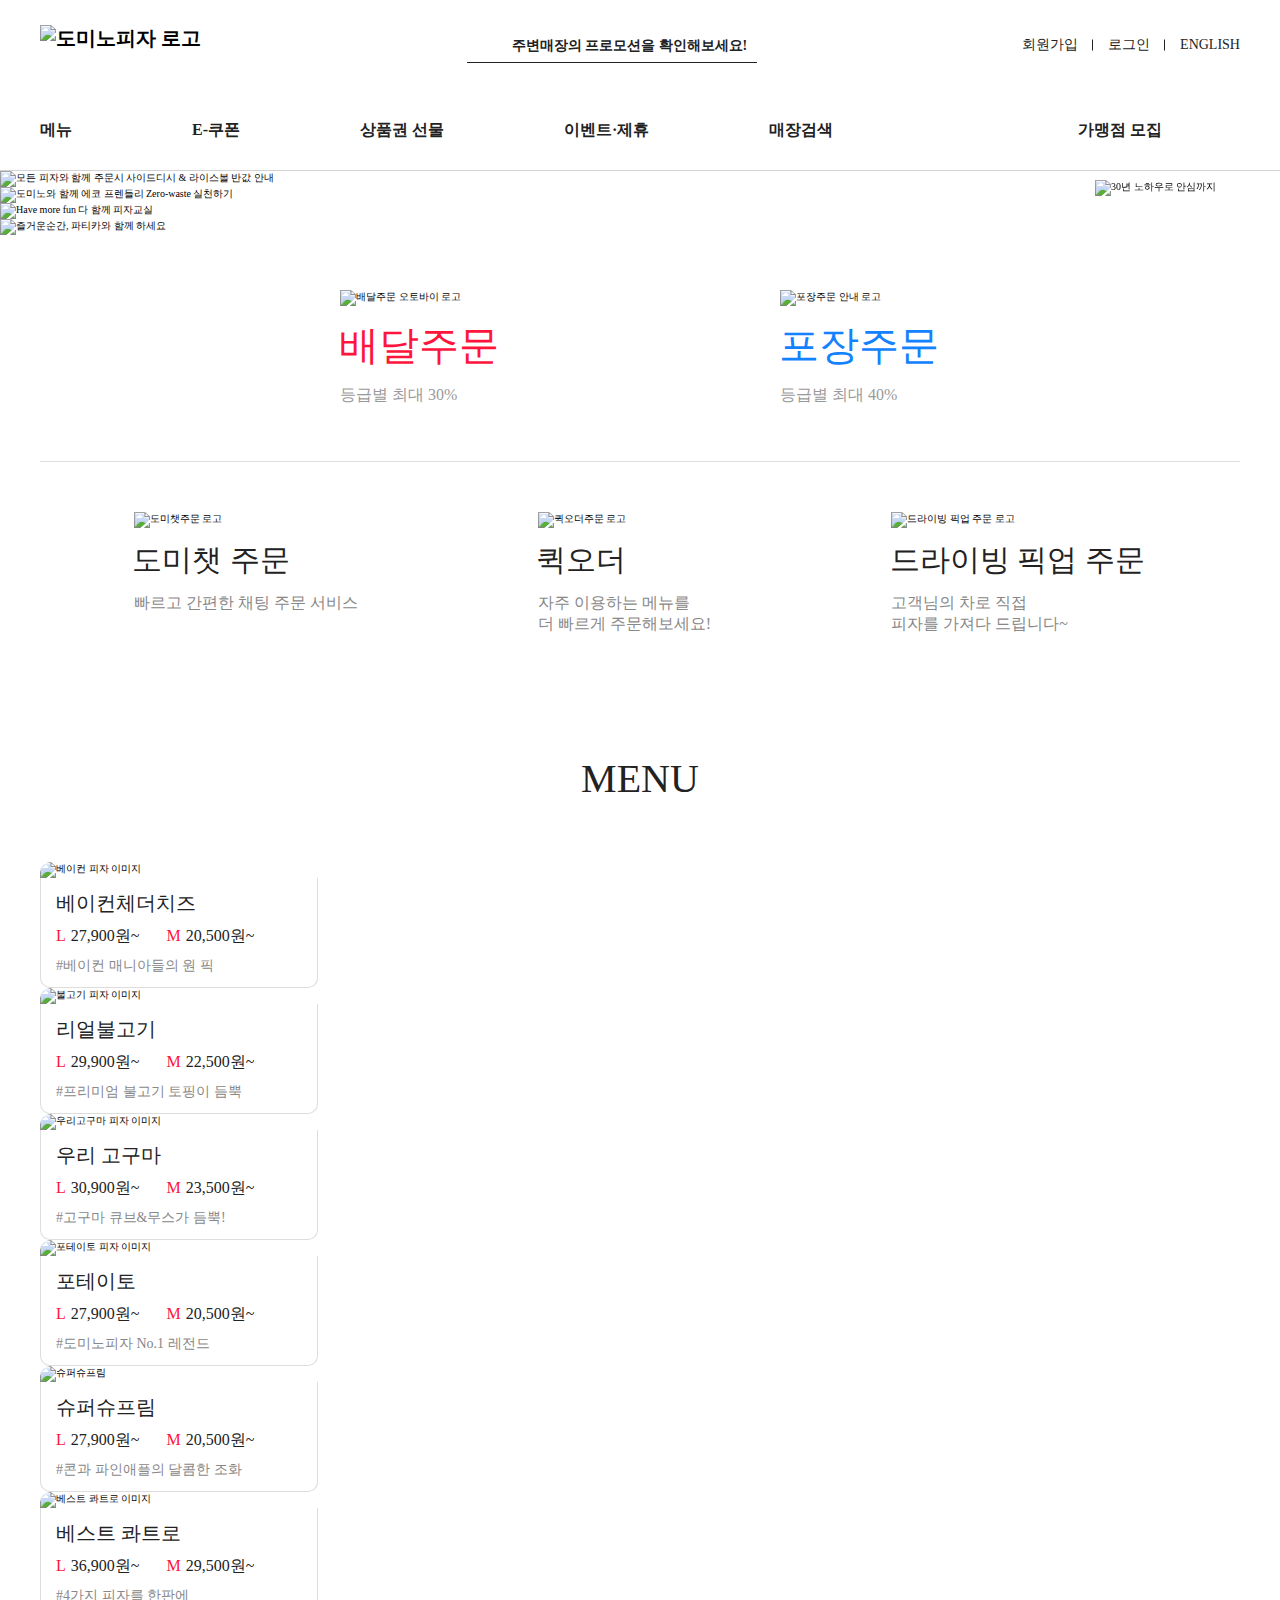
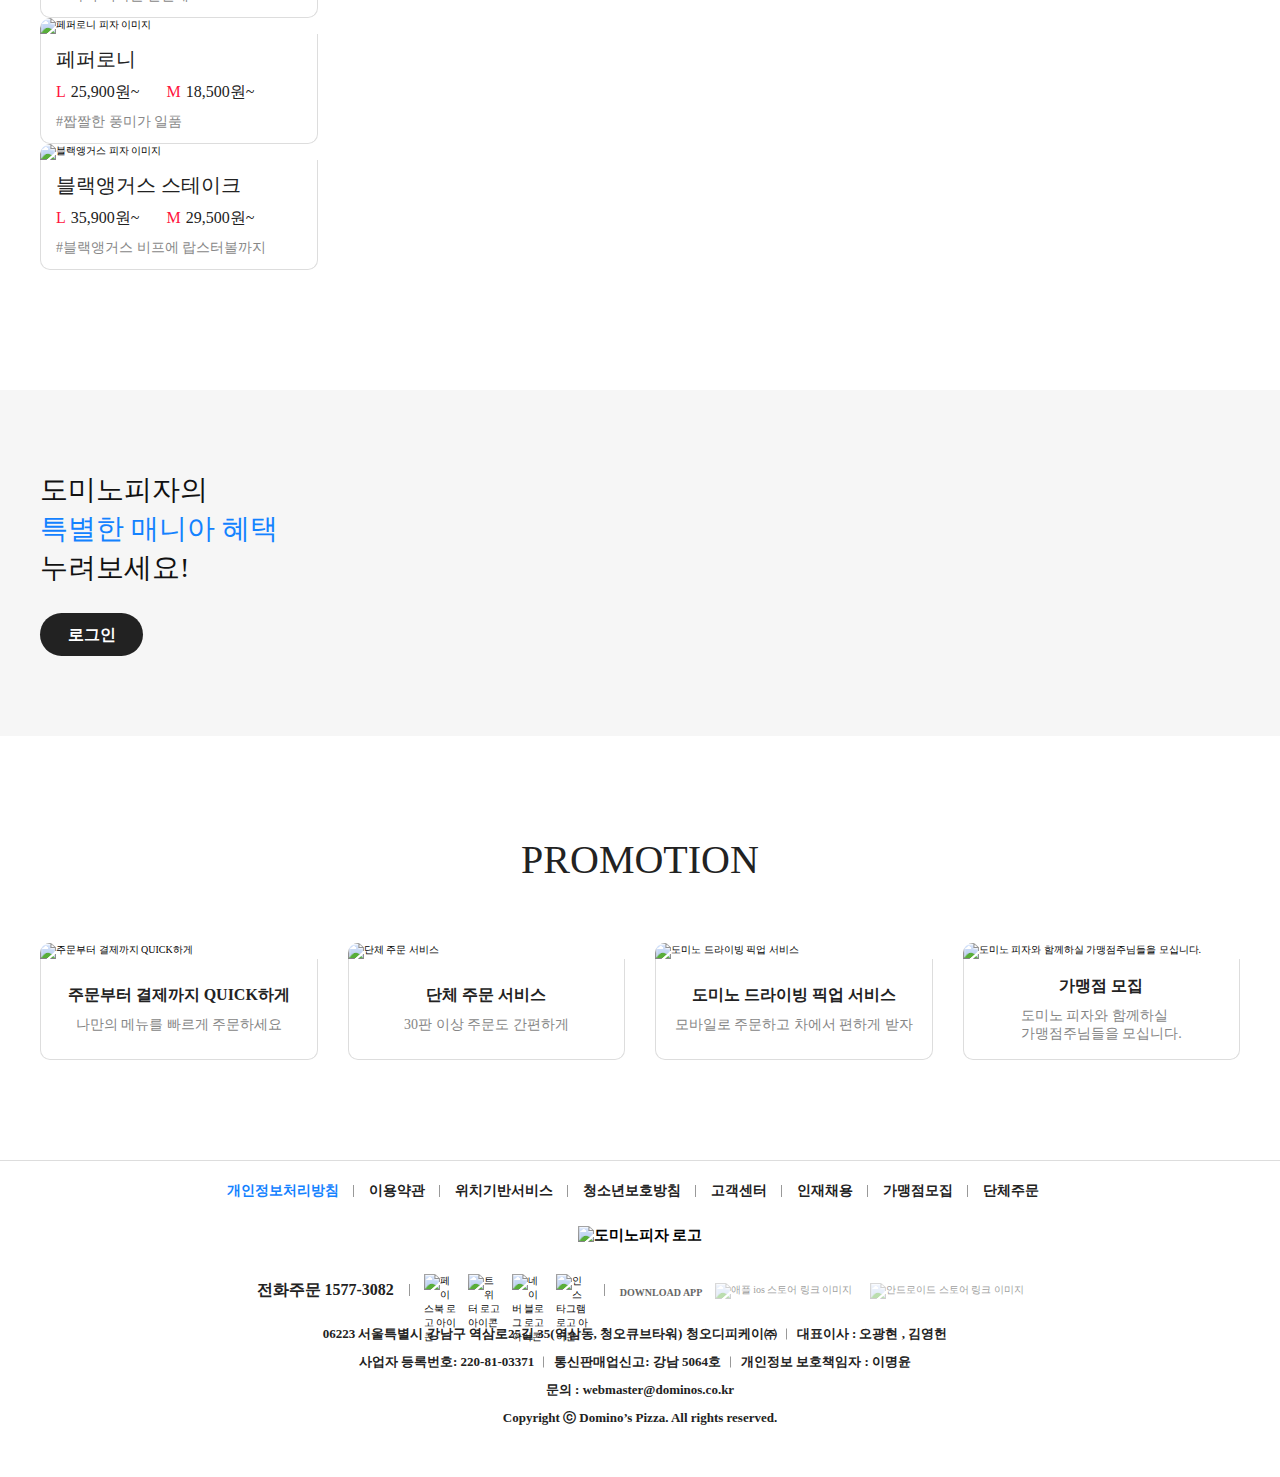
==== 01.Domino/index.html @ c4d6259a "" ====
<!DOCTYPE html>
<html lang="ko">
<head>
    <meta charset="UTF-8">
    <meta http-equiv="X-UA-Compatible" content="IE=edge">
    <meta name="viewport" content="width=device-width, initial-scale=1.0">
    <!-- Meta - OG -->
    <meta property="og:type" content="website">
    <meta property="og:site_name" content="도미노피자">
    <meta property="og:image" content="./images/ogimage.png">
    <meta property="og:image:width" content="270">
    <meta property="og:image:height" content="270">
    <meta property="og:title" content="도미노피자 - 당신의 인생에 완벽한 한끼! Life Food, Domino's">
    <meta property="og:description" content="당신의 인생에 완벽한 한끼! Life Food, Domino's">
    <title>도미노피자 - 당신의 인생에 완벽한 한끼! Life Food, Domino's</title>
    <!-- CSS -->
    <link rel="stylesheet" href="./css/index.css">
    <!-- Favicon -->
    <link rel="shortcut icon" href="./images/favicon.ico" type="image/x-icon">
    <!-- VueCDN -->
    <script src="https://cdn.jsdelivr.net/npm/vue/dist/vue.js"></script>
    <!-- JQuery & BxSlider -->
	<script src="https://ajax.googleapis.com/ajax/libs/jquery/3.1.1/jquery.min.js"></script>
    <script src="https://cdn.jsdelivr.net/bxslider/4.2.12/jquery.bxslider.min.js"></script>
    <!-- FontAwesome & XEicon -->
    <link rel="stylesheet" href="https://use.fontawesome.com/releases/v5.14.0/css/all.css" integrity="sha384-HzLeBuhoNPvSl5KYnjx0BT+WB0QEEqLprO+NBkkk5gbc67FTaL7XIGa2w1L0Xbgc" crossorigin="anonymous">
    <link rel="stylesheet" href="https://cdn.jsdelivr.net/npm/xeicon@2.3.3/xeicon.min.css">
</head>
<body>
    <a href="#main" class="skip">본문 바로가기</a>
    <header>
        <div class="headerTop">
            <div class="headerTopWrap">
                <h1><a href=""><img src="./images/header_logo.png" alt="도미노피자 로고"></a></h1>
                <div class="headerTopWrapSearch">
                    <a href="#none">주변매장의 프로모션을 확인해보세요!</a>
                </div>
                <ul class="headerTopWrapService">
                    <li><a href="">회원가입</a></li>
                    <li><a href="">로그인</a></li>
                    <li><a href="">ENGLISH</a></li>
                </ul>
            </div>
        </div>
        <div class="headerMiddle">
            <div class="headerMiddlewrap">
                <h2><a href="" class="headerMiddlewrapBtn"><img src="./images/hm_logo.png" alt="상단페이지 바로가기 도미노 로고"></a></h2>
            </div>
        </div>
        <div class="headerBottom">
            <div class="headerBottomWrap">
                <h2 class="hide">메인메뉴 입니다.</h2>
                <nav>
                    <ul>
                        <li>
                            <a href=""><span>메뉴</span></a>
                        </li>
                        <li>
                            <a href=""><span>E-쿠폰</span></a>
                        </li>
                        <li>
                            <a href=""><span>상품권 선물</span></a>
                        </li>
                        <li>
                            <a href=""><span>이벤트·제휴</span></a>
                        </li>
                        <li>
                            <a href=""><span>매장검색</span></a>
                        </li>
                    </ul>
                </nav>
                <div class="headerBottomWrapOrder">
                    <a href="" class="order">가맹점 모집</a>
                    <a href="#none" class="wholeBtn">전체메뉴</a>
                </div>
            </div>
            <div class="headerWholeMenu">
                <div class="headerWholeMenuWrap">
                    <h2 class="hide">전체메뉴의 목록입니다</h2>
                    <div class="headerWholeMenuWrapLeft">
                        <div>
                            <a href="" class="title">도미노 서비스</a>
                            <a href="" class="item"><span>매니아 혜택</span></a>
                            <a href="" class="item"><span>도미노 모멘트</span></a>
                            <a href="" class="item"><span>퀵 오더</span></a>
                            <a href="" class="item"><span>단체주문서비스</span></a>
                        </div>
                        <div>
                            <a href="" class="title">고객센터</a>
                            <a href="" class="item"><span>자주하는 질문</span></a>
                            <a href="" class="item"><span>온라인 신문고</span></a>
                        </div>
                        <div>
                            <a href="" class="title">회사소개</a>
                            <a href="" class="item"><span>한국도미노피자</span></a>
                            <a href="" class="item"><span>광고갤러리</span></a>
                            <a href="" class="item"><span>사회공헌활동</span></a>
                            <a href="" class="item"><span>가맹점 모집</span></a>
                            <a href="" class="item"><span>인재채용</span></a>
                        </div>
                    </div>
                    <div class="headerWholeMenuWrapRight">
                        <div>
                            <a href="" class="title">공지사항</a>
                            <a href="" class="item"><span>도미노뉴스</span></a>
                            <a href="" class="item"><span>보도자료</span></a>
                        </div>
                    </div>
                </div>
            </div>
        </div>
    </header>
    <div>
        <h2 class="hide">메인 슬라이드 영역입니다.</h2>
        <div class="visual">
            <div>
                <a href=""><img src="./images/mainBanner.jpg" alt="모든 피자와 함께 주문시 사이드디시 & 라이스볼 반값 안내"></a>
            </div>
            <div>
                <a href=""><img src="./images/mainBanner2.jpg" alt="도미노와 함께 에코 프렌들리 Zero-waste 실천하기"></a>
            </div>
            <div>
                <a href=""><img src="./images/mainBanner3.jpg" alt="Have more fun 다 함께 피자교실"></a>
            </div>
            <div>
                <a href=""><img src="./images/mainBanner4.jpg" alt="즐거운순간, 파티카와 함께 하세요"></a>
            </div>
        </div>
    </div>
    <main id="main" class="main">
        <section class="mainOrderWrap">
            <h2 class="hide">여러가지 주문안내 메뉴입니다.</h2>
            <div class="mainOrderWrapTop">
                <div class="mainOrderWrapTopLeft">
                    <a href="">
                        <img src="./images/order_left.png" alt="배달주문 오토바이 로고">
                        <p>배달주문</p>
                        <span>등급별 최대 30%</span>
                    </a>
                </div>
                <div class="mainOrderWrapTopRight">
                    <a href="">
                        <img src="./images/order_right.png" alt="포장주문 안내 로고">
                        <p>포장주문</p>
                        <span>등급별 최대 40%</span>
                    </a>
                </div>
            </div>
            <div class="mainOrderWrapBottom">
                <div class="mainOrderWrapBottomLeft">
                    <a href="">
                        <img src="./images/domichat.png" alt="도미챗주문 로고">
                        <p>도미챗 주문</p>
                        <span>빠르고 간편한 채팅 주문 서비스</span>
                    </a>
                </div>
                <div class="mainOrderWrapBottomCenter">
                    <a href="">
                        <img src="./images/ico-quick3.png" alt="퀵오더주문 로고">
                        <p>퀵오더</p>
                        <span>자주 이용하는 메뉴를</span>
                        <span>더 빠르게 주문해보세요!</span>
                    </a>
                </div>
                <div class="mainOrderWrapBottomRight">
                    <a href="">
                        <img src="./images/driving.png" alt="드라이빙 픽업 주문 로고">
                        <p>드라이빙 픽업 주문</p>
                        <span>고객님의 차로 직접</span>
                        <span>피자를 가져다 드립니다~</span>
                    </a>
                </div>
            </div>
        </section>
        <section class="mainProductsWrap" id="mainSectionProduct">
            <div class="mainProductsWrapContainer">
                <h2>MENU</h2>
                <ul class="mainProductVisual">
                    <li>
                        <a href="">
                            <em>
                                <img src="./images/c_bacon.jpg" alt="베이컨 피자 이미지">
                            </em>
                            <div class="textWrap">
                                <h3>베이컨체더치즈</h3>
                                <div>
                                    <p>L<span>27,900원~</span></p>
                                    <p>M<span>20,500원~</span></p>
                                </div>
                                <p>#베이컨 매니아들의 원 픽</p>
                            </div>
                        </a>
                    </li>
                    <li>
                        <a href="">
                            <em>
                                <img src="./images/c_bulgogi.jpg" alt="불고기 피자 이미지">
                            </em>
                            <div class="textWrap">
                                <h3>리얼불고기</h3>
                                <div>
                                    <p>L<span>29,900원~</span></p>
                                    <p>M<span>22,500원~</span></p>
                                </div>
                                <p>#프리미엄 불고기 토핑이 듬뿍</p>
                            </div>
                        </a>
                    </li>
                    <li>
                        <a href="">
                            <em>
                                <img src="./images/c_goguma.jpg" alt="우리고구마 피자 이미지">
                            </em>
                            <div class="textWrap">
                                <h3>우리 고구마</h3>
                                <div>
                                    <p>L<span>30,900원~</span></p>
                                    <p>M<span>23,500원~</span></p>
                                </div>
                                <p>#고구마 큐브&무스가 듬뿍!</p>
                            </div>
                        </a>
                    </li>
                    <li>
                        <a href="">
                            <em>
                                <img src="./images/c_potato.jpg" alt="포테이토 피자 이미지">
                            </em>
                            <div class="textWrap">
                                <h3>포테이토</h3>
                                <div>
                                    <p>L<span>27,900원~</span></p>
                                    <p>M<span>20,500원~</span></p>
                                </div>
                                <p>#도미노피자 No.1 레전드</p>
                            </div>
                        </a>
                    </li>
                    <li>
                        <a href="">
                            <em>
                                <img src="./images/c_shirimp.jpg" alt="슈퍼슈프림">
                            </em>
                            <div class="textWrap">
                                <h3>슈퍼슈프림</h3>
                                <div>
                                    <p>L<span>27,900원~</span></p>
                                    <p>M<span>20,500원~</span></p>
                                </div>
                                <p>#콘과 파인애플의 달콤한 조화</p>
                            </div>
                        </a>
                    </li>
                    <li>
                        <a href="">
                            <em>
                                <img src="./images/p_best.jpg" alt="베스트 콰트로 이미지">
                            </em>
                            <div class="textWrap">
                                <h3>베스트 콰트로</h3>
                                <div>
                                    <p>L<span>36,900원~</span></p>
                                    <p>M<span>29,500원~</span></p>
                                </div>
                                <p>#4가지 피자를 한판에</p>
                            </div>
                        </a>
                    </li>
                    <li>
                        <a href="">
                            <em>
                                <img src="./images/c_peper.jpg" alt="페퍼로니 피자 이미지">
                            </em>
                            <div class="textWrap">
                                <h3>페퍼로니</h3>
                                <div>
                                    <p>L<span>25,900원~</span></p>
                                    <p>M<span>18,500원~</span></p>
                                </div>
                                <p>#짭짤한 풍미가 일품</p>
                            </div>
                        </a>
                    </li>
                    <li>
                        <a href="">
                            <em>
                                <img src="./images/p_black.jpg" alt="블랙앵거스 피자 이미지">
                            </em>
                            <div class="textWrap">
                                <h3>블랙앵거스 스테이크</h3>
                                <div>
                                    <p>L<span>35,900원~</span></p>
                                    <p>M<span>29,500원~</span></p>
                                </div>
                                <p>#블랙앵거스 비프에 랍스터볼까지</p>
                            </div>
                        </a>
                    </li>
                </ul>
            </div>
        </section>
        <section class="mainEventWrap" id="mainSectionEvent">
            <h2 class="hide">이벤트 안내 영역입니다. 로그인 하시면 더 많은 정보를 확인할 수 있습니다.</h2>
            <div class="mainEventWrapTop">
                <div class="mainEventWrapTopLeft">
                    <p>도미노피자의</p>
                    <p>특별한 매니아 혜택</p>
                    <p>누려보세요!</p>
                    <a href="">로그인</a>
                </div>
                <div class="mainEventWrapTopRight">
                    <ul>
                        <li v-for="(item, index) in eventArray">
                            <a href="" :key="index"><img :src="item.src" :alt="item.alt"></a>
                        </li>
                    </ul>
                </div>
            </div>
        </section>
        <section class="mainPromotion">
            <div class="mainPromotionWrap">
                <h2>PROMOTION</h2>
                <ul>
                    <li>
                        <a href="">
                            <em><img src="./images/info_1.png" alt="주문부터 결제까지 QUICK하게"></em>
                            <div>
                                <p>주문부터 결제까지 QUICK하게</p>
                                <span>나만의 메뉴를 빠르게 주문하세요</span>
                            </div>
                        </a>
                    </li>
                    <li>
                        <a href="">
                            <em><img src="./images/info_2.png" alt="단체 주문 서비스"></em>
                            <div>
                                <p>단체 주문 서비스</p>
                                <span>30판 이상 주문도 간편하게</span>
                            </div>
                        </a>
                    </li>
                    <li>
                        <a href="">
                            <em><img src="./images/info_3.png" alt="도미노 드라이빙 픽업 서비스"></em>
                            <div>
                                <p>도미노 드라이빙 픽업 서비스</p>
                                <span>모바일로 주문하고 차에서 편하게 받자</span>
                            </div>
                        </a>
                    </li>
                    <li>
                        <a href="">
                            <em><img src="./images/info_4.png" alt="도미노 피자와 함께하실 가맹점주님들을 모십니다."></em>
                            <div>
                                <p>가맹점 모집</p>
                                <span>도미노 피자와 함께하실 <br/>가맹점주님들을 모십니다.</span>
                            </div>
                        </a>
                    </li>
                </ul>
            </div>
        </section>
    </main>
    <footer id="footer" class="footer">
        <div class="goUpBtnWrap" :class="state">
            <h2 class="hide">상단으로 바로가기</h2>
            <a href="#" class="goupbtn" @click.prevent="onClickUp">TOP</a>           
        </div>
        <div class="fixedBanner" v-if="close">
            <div>
                <a href=""><img src="./images/banner-floating_200827.png" alt="30년 노하우로 안심까지"></a>
                <button @click="onClickClose"><i class="fas fa-times"></i></button>
            </div>
        </div>
        <div class="footerWrap">
            <div class="footerWrapTop">
                <ul>
                    <li><a href="">개인정보처리방침</a></li>
                    <li><a href="">이용약관</a></li>
                    <li><a href="">위치기반서비스</a></li>
                    <li><a href="">청소년보호방침</a></li>
                    <li><a href="">고객센터</a></li>
                    <li><a href="">인재채용</a></li>
                    <li><a href="">가맹점모집</a></li>
                    <li><a href="">단체주문</a></li>
                </ul>
            </div>
            <div class="footerWrapBottom">
                <div class="footerWrapBottomInfo">
                    <h2><a href=""><img src="./images/footerLogo.png" alt="도미노피자 로고"></a></h2>
                    <div class="footerWrapBottomInfoLink">
                        <h3>전화주문 1577-3082</h3>
                        <ul>
                            <li>
                                <a href=""><img src="./images/facebook.png" alt="페이스북 로고 아이콘"></a>
                            </li>
                            <li>
                                <a href=""><img src="./images/twiiter.png" alt="트위터 로고 아이콘"></a>
                            </li>
                            <li>
                                <a href=""><img src="./images/blog.png" alt="네이버 블로그 로고 아이콘"></a>
                            </li>
                            <li>
                                <a href=""><img src="./images/insta.png" alt="인스타그램 로고 아이콘"></a>
                            </li>
                        </ul>
                        <div>
                            <span>DOWNLOAD APP</span>
                            <a href=""><img src="./images/apple.png" alt="애플 ios 스토어 링크 이미지"></a>
                            <a href=""><img src="./images/android.png" alt="안드로이드 스토어 링크 이미지"></a>
                        </div>
                    </div>
                    <div class="footerWrapBottomInfoText">
                        <ul>
                            <li><a href="">06223 서울특별시 강남구 역삼로25길 35(역삼동, 청오큐브타워) 청오디피케이㈜</a></li>
                            <li><a href="">대표이사 : 오광현 , 김영헌</a></li>
                        </ul>
                        <ul>
                            <li><a href="">사업자 등록번호: 220-81-03371</a></li>
                            <li><a href="">통신판매업신고: 강남 5064호</a></li>
                            <li><a href="">개인정보 보호책임자 : 이명윤</a></li>
                        </ul>
                        <p>문의 : webmaster@dominos.co.kr</p>
                        <address>Copyright ⓒ Domino’s Pizza. All rights reserved.</address>
                    </div>
                </div>
            </div>
        </div>
    </footer>
    <script src="./js/dominoHeader.js"></script>
    <script src="./js/dominoVisual.js"></script>
    <script src="./js/dominoEvent.js"></script>
    <script src="./js/dominoProducts.js"></script>
    <script src="./js/dominoFooter.js"></script>
</body>
</html>
---- 01.Domino/css/index.css ----
html,body,h1,h2,h3,h4,h5,h6,div,p,blockquote,pre,code,address,ul,ol,li,menu,nav,section,article,aside,dl,dt,dd,table,thead,tbody,tfoot,label,caption,th,td,form,fieldset,legend,hr,input,button,textarea,object,figure,figcaption{margin:0;padding:0}html,body{width:100%}html{-webkit-touch-callout:none;-webkit-user-select:none;-webkit-tap-highlight-color:rgba(0,0,0,0)}body{width:100%;background:#fff;min-width:320px;-webkit-text-size-adjust:none;word-wrap:break-word;word-break:break-all;overflow-x:hidden}body,input,select,textarea,button{border:none;font-size:12px;color:#727272}ul,ol,li{list-style:none}table{width:100%;border-spacing:0;border-collapse:collapse}img,fieldset{border:0}address,cite,code,em{font-style:normal;font-weight:normal}label,img,input,select,textarea,button{vertical-align:middle}.hide,caption,legend{line-height:0;font-size:1px;overflow:hidden}hr{display:none}main,header,section,nav,footer,aside,article,figure{display:block}a{color:#000;text-decoration:none}.clear{clear:both}.clear:after{content:"";display:block;clear:both}.hide{position:absolute;left:-5000px}.skip{position:absolute;left:0;top:-100px;width:100%;height:50px;line-height:50px;background:#000;color:#fff;text-align:center;font-size:14px;transition:all .5s;z-index:9999}.skip:focus{top:0}@keyframes fademiddle{from{opacity:0}to{opacity:1}}@keyframes fadein{from{opacity:0}to{opacity:1}}header .headerTopWrap{margin-top:0;margin-right:auto;margin-bottom:0;margin-left:auto;width:120rem;height:9rem;display:flex;justify-content:space-between;align-items:center}header .headerTopWrap h1{position:relative;top:-0.7rem}header .headerTopWrap h1 a{display:block}header .headerTopWrapSearch{display:inline-block}header .headerTopWrapSearch a{position:relative;padding-left:4.5rem;box-sizing:border-box;display:inline-block;width:29rem;height:3.5rem;border-bottom:1px solid #222;line-height:3.5rem;text-align:left;font-size:1.4rem;font-weight:bold;color:#222}header .headerTopWrapSearch a::before{content:"";background:url(../images/location.png) no-repeat;transform:translateY(-50%);position:absolute;top:50%;left:1rem;z-index:9000;width:1.6rem;height:1.6rem}header .headerTopWrapService{display:flex;justify-content:space-between;align-items:center}header .headerTopWrapService li{position:relative}header .headerTopWrapService li:first-child a{padding-left:0}header .headerTopWrapService li:last-child a{padding-right:0}header .headerTopWrapService li:last-child a::after{display:none}header .headerTopWrapService li a{padding:0 1.5rem;display:block;line-height:9rem;font-size:1.4rem;font-weight:normal;color:#222}header .headerTopWrapService li a::after{content:"";background:#222;transform:translateY(-50%);position:absolute;top:50%;right:0;width:1px;height:1.1rem}header .headerMiddle{height:0;background:#1382ff}header .headerMiddle.middleFixed{position:fixed;top:0;left:0;z-index:5500;width:100%;height:5.9rem;opacity:1;animation:fademiddle .3s}header .headerMiddle h2{padding:1rem 0;text-align:center}header .headerMiddle h2 img{width:17.3rem}header .headerBottom{position:relative;background:#fff;border-bottom:1px solid #d2d2d2}header .headerBottom.fixed{position:fixed;top:5.9rem;left:0;z-index:5500;width:100%;animation:fadein .3s}header .headerBottomWrap{margin-top:0;margin-right:auto;margin-bottom:0;margin-left:auto;width:120rem;height:8rem;display:flex;justify-content:space-between}header .headerBottomWrap nav ul{display:flex}header .headerBottomWrap nav ul li:first-child a{padding-left:0}header .headerBottomWrap nav ul li a{padding:0 6rem;display:block}header .headerBottomWrap nav ul li a:hover span::after{width:100%}header .headerBottomWrap nav ul li a:focus span::after{width:100%}header .headerBottomWrap nav ul li a span{position:relative;line-height:8rem;font-size:1.6rem;font-weight:bold;color:#222}header .headerBottomWrap nav ul li a span::after{width:0%;height:2px;content:"";background:#222;transform:translateX(-50%);position:absolute;left:50%;bottom:-7px;transition:all .3s}header .headerBottomWrapOrder{font-size:0}header .headerBottomWrapOrder .order{line-height:8rem;transition:all .3s}header .headerBottomWrapOrder .order:hover{color:#1382ff}header .headerBottomWrapOrder .wholeBtn{padding:1.5rem 0 1.5rem 2.5rem;font-size:0;color:rgba(0,0,0,0)}header .headerBottomWrapOrder .wholeBtn::before{content:"";background:url(../images/whole_menu.png) no-repeat;display:inline-block;width:2.8rem;height:2rem;vertical-align:-0.4rem}header .headerBottomWrapOrder .wholeBtn.open::before{position:relative;top:2px;background:url(../images/open.png) no-repeat;height:2.4rem}header .headerBottomWrapOrder a{padding:0 2.5rem;display:inline-block;font-size:1.6rem;font-weight:bold;color:#222}header .headerWholeMenu{background:#fff;position:absolute;top:8.1rem;left:0;z-index:9998;width:100%;height:0px;border-bottom:1px solid #d2d2d2;transition:all .5s;visibility:hidden;opacity:0}header .headerWholeMenu.showing{height:30rem;visibility:visible;opacity:1}header .headerWholeMenuWrap{padding-top:3.5rem;display:flex;margin-top:0;margin-right:auto;margin-bottom:0;margin-left:auto;width:120rem}header .headerWholeMenuWrap>div{float:left;font-size:0}header .headerWholeMenuWrapLeft{display:flex}header .headerWholeMenuWrapLeft div{position:relative;padding-right:13rem}header .headerWholeMenuWrapLeft div:nth-child(3)::after{width:1px;height:15.5rem;content:"";background:#ddd;transform:translateY(-50%);position:absolute;top:50%;right:0}header .headerWholeMenuWrapRight div{padding-left:13rem}header .headerWholeMenuWrap div a{display:block}header .headerWholeMenuWrap div a.title{font-size:1.8rem;font-weight:bold;color:#222;padding:1rem 0 2rem}header .headerWholeMenuWrap div a.item{font-size:1.6rem;font-weight:normal;color:#555;line-height:3.5rem}header .headerWholeMenuWrap div a span{position:relative}header .headerWholeMenuWrap div a span::after{width:0%;height:1px;content:"";background:#555;transform:translateX(-50%);left:50%;bottom:-5px;transition:all .3s}header .headerWholeMenuWrap div a:hover span::after{width:100%}header .headerWholeMenuWrap div a:focus span::after{width:100%}.visual img{width:100%}.bx-wrapper{position:relative;margin:0;width:100%;border:none;box-shadow:none}.bx-wrapper .bx-controls .bx-controls-direction .bx-prev,.bx-wrapper .bx-controls .bx-controls-direction .bx-next{content:"";transform:translateY(-50%);position:absolute;top:50%;z-index:5000;font-size:0}.bx-wrapper .bx-controls .bx-controls-direction .bx-prev{left:10%;width:3rem;height:5.6rem;background:url(../images/left.png) no-repeat}.bx-wrapper .bx-controls .bx-controls-direction .bx-next{left:90%;width:3rem;height:5.6rem;background:url(../images/right.png) no-repeat}.bx-wrapper .bx-controls .bx-pager{background:rgba(0,0,0,.5);transform:translateX(-50%);position:absolute;left:50%;bottom:2.5rem;padding:5px;width:5%;border-radius:10rem;text-align:center;font-size:2rem;font-weight:normal;color:#fff}main .mainOrderWrap{margin-top:0;margin-right:auto;margin-bottom:0;margin-left:auto;width:120rem}@keyframes move{from{left:0}to{left:100%}}@keyframes twist{from{transform:rotate(10deg)}to{transform:rotate(-10deg)}}main .mainOrderWrapTop{padding:5.5rem 0;display:flex;justify-content:center;align-items:stretch;border-bottom:1px solid #ddd}main .mainOrderWrapTopLeft,main .mainOrderWrapTopRight{margin:0 14rem;text-align:left}main .mainOrderWrapTopLeft a,main .mainOrderWrapTopRight a{display:block}main .mainOrderWrapTopLeft a img,main .mainOrderWrapTopRight a img{position:relative}main .mainOrderWrapTopLeft a p,main .mainOrderWrapTopRight a p{position:relative;left:-1.5px;padding:1.2rem 0;font-size:4rem}main .mainOrderWrapTopLeft a p::after,main .mainOrderWrapTopRight a p::after{content:"";transform:translateY(-60%);position:absolute;top:50%;right:-4.5rem;width:3.5rem;height:3.5rem}main .mainOrderWrapTopLeft a span,main .mainOrderWrapTopRight a span{font-size:1.6rem;font-weight:normal;color:#999}main .mainOrderWrapTopLeft a:hover img{animation:move 2s infinite}main .mainOrderWrapTopLeft a p{color:#ff143c}main .mainOrderWrapTopLeft a p::after{background:url(../images/left_arrow.png) no-repeat}main .mainOrderWrapTopRight a:hover img{animation:twist .5s infinite alternate}main .mainOrderWrapTopRight a p{color:#1382ff}main .mainOrderWrapTopRight a p::after{background:url(../images/right_arrow.png) no-repeat}main .mainOrderWrapBottom{margin:5rem 0 7rem;display:flex;justify-content:center;align-items:stretch}main .mainOrderWrapBottomLeft,main .mainOrderWrapBottomCenter,main .mainOrderWrapBottomRight{margin:0 9rem;text-align:left}main .mainOrderWrapBottomLeft:nth-child(2) a p::after,main .mainOrderWrapBottomCenter:nth-child(2) a p::after,main .mainOrderWrapBottomRight:nth-child(2) a p::after{transform:translateY(-58%)}main .mainOrderWrapBottomLeft:nth-child(3) a:hover img,main .mainOrderWrapBottomCenter:nth-child(3) a:hover img,main .mainOrderWrapBottomRight:nth-child(3) a:hover img{animation:move 2s infinite}main .mainOrderWrapBottomLeft a,main .mainOrderWrapBottomCenter a,main .mainOrderWrapBottomRight a{display:block}main .mainOrderWrapBottomLeft a:hover img,main .mainOrderWrapBottomCenter a:hover img,main .mainOrderWrapBottomRight a:hover img{animation:twist 1s infinite alternate}main .mainOrderWrapBottomLeft a img,main .mainOrderWrapBottomCenter a img,main .mainOrderWrapBottomRight a img{position:relative;display:block}main .mainOrderWrapBottomLeft a p,main .mainOrderWrapBottomCenter a p,main .mainOrderWrapBottomRight a p{position:relative;left:-1.5px;padding:1.2rem 0;display:inline-block;font-size:3rem;font-weight:normal;color:#222}main .mainOrderWrapBottomLeft a p::after,main .mainOrderWrapBottomCenter a p::after,main .mainOrderWrapBottomRight a p::after{content:"";background:url(../images/bottomarrow.png) no-repeat;transform:translateY(-40%);position:absolute;top:50%;right:-3.5rem;width:2.4rem;height:2.4rem}main .mainOrderWrapBottomLeft a span,main .mainOrderWrapBottomCenter a span,main .mainOrderWrapBottomRight a span{display:block;font-size:1.6rem;font-weight:normal;color:#888}main .mainProductsWrap{margin:12rem 0}main .mainProductsWrapContainer{margin-top:0;margin-right:auto;margin-bottom:0;margin-left:auto;width:120rem}main .mainProductsWrapContainer .bx-wrapper{position:relative}main .mainProductsWrapContainer .bx-wrapper .bx-controls .bx-controls-direction .bx-prev,main .mainProductsWrapContainer .bx-wrapper .bx-controls .bx-controls-direction .bx-next{content:"";transform:translateY(-50%);position:absolute;top:50%;z-index:5000;font-size:0}main .mainProductsWrapContainer .bx-wrapper .bx-controls .bx-controls-direction .bx-prev{width:2.3rem;height:4.5rem;left:-9rem;background:url(../images/eleft.png) no-repeat}main .mainProductsWrapContainer .bx-wrapper .bx-controls .bx-controls-direction .bx-next{width:2.3rem;height:4.5rem;left:105%;background:url(../images/eright.png) no-repeat}main .mainProductsWrapContainer h2{margin-bottom:6rem;text-align:center;font-size:4rem;font-weight:400;color:#222}main .mainProductsWrapContainer ul li{margin-right:2.9rem;width:27.8rem}main .mainProductsWrapContainer ul li:last-child{margin-right:0}main .mainProductsWrapContainer ul li a{display:block}main .mainProductsWrapContainer ul li a:hover em img{transform:scale(1.1)}main .mainProductsWrapContainer ul li a em{overflow:hidden;display:block;border-radius:1rem 1rem 0 0}main .mainProductsWrapContainer ul li a em img{display:block;border-radius:1rem 1rem 0 0;transition:all .5s}main .mainProductsWrapContainer ul li a .textWrap{padding:1.5rem;box-sizing:border-box;height:11rem;border:1px solid #ddd;border-top:none;border-radius:0 0 1rem 1rem}main .mainProductsWrapContainer ul li a .textWrap h3{line-height:2rem;font-size:2rem;font-weight:normal;color:#222}main .mainProductsWrapContainer ul li a .textWrap div{margin:1.5rem 0;display:flex}main .mainProductsWrapContainer ul li a .textWrap div p{line-height:1.6rem;font-size:1.6rem;font-weight:normal;color:#ff143c}main .mainProductsWrapContainer ul li a .textWrap div p:nth-child(1){margin-right:2.7rem}main .mainProductsWrapContainer ul li a .textWrap div p span{margin-left:.5rem;color:#222}main .mainProductsWrapContainer ul li a .textWrap>p{line-height:1.4rem;font-size:1.4rem;font-weight:normal;color:#888}main .mainEventWrap{padding:8rem 0;background:#f6f6f6}main .mainEventWrapTop{margin-top:0;margin-right:auto;margin-bottom:0;margin-left:auto;width:120rem;display:flex;justify-content:space-between;align-items:center}main .mainEventWrapTopLeft p{line-height:3.9rem;font-size:2.8rem;font-weight:normal;color:#111}main .mainEventWrapTopLeft p:nth-of-type(2){color:#1382ff}main .mainEventWrapTopLeft a{display:block;margin-top:2.6rem;background:#222;border-radius:5rem;width:10.3rem;height:4.3rem;text-align:center;line-height:4.3rem;font-size:1.6rem;font-weight:bold;color:#fff;transition:all .5s}main .mainEventWrapTopLeft a:hover{background:#1382ff}main .mainEventWrapTopRight ul li{margin-right:1.5rem;display:inline-block}main .mainEventWrapTopRight ul li a img{border-radius:1rem}main .mainEventWrapTopRight ul li:last-child{margin-right:0}main .mainPromotion{margin:10rem 0}main .mainPromotionWrap{margin-top:0;margin-right:auto;margin-bottom:0;margin-left:auto;width:120rem}main .mainPromotionWrap h2{margin-bottom:6rem;text-align:center;font-size:4rem;font-weight:normal;color:#222}main .mainPromotionWrap ul{display:flex;justify-content:space-between}main .mainPromotionWrap ul li{margin:0 1.5rem;width:27.8rem}main .mainPromotionWrap ul li:first-child{margin-left:0}main .mainPromotionWrap ul li:last-child{margin-right:0}main .mainPromotionWrap ul li a{display:block}main .mainPromotionWrap ul li a:hover em img{transform:scale(1.1)}main .mainPromotionWrap ul li a em{overflow:hidden;display:block;border-radius:1rem 1rem 0 0}main .mainPromotionWrap ul li a em img{display:block;transition:all .5s}main .mainPromotionWrap ul li a div{display:flex;justify-content:center;align-items:center;flex-direction:column;height:10rem;border:1px solid #ddd;border-top:none;border-radius:0 0 1rem 1rem}main .mainPromotionWrap ul li a div p{padding-bottom:1rem;font-size:1.6rem;font-weight:bold;color:#222}main .mainPromotionWrap ul li a div span{font-size:1.4rem;font-weight:normal;color:#858585}@keyframes upDown{0%{transform:translateY(0)}100%{transform:translateY(-1rem)}}footer .fixedBanner{position:fixed;top:20%;right:5%;z-index:6000;animation:upDown .5s infinite alternate}footer .fixedBanner>div{position:relative}footer .fixedBanner>div button{font-size:2.5rem;font-weight:normal;color:#222;position:absolute;top:0;right:5%}footer .goUpBtnWrap{position:fixed;right:5%;bottom:5rem;visibility:hidden;opacity:0;transition:all .5s}footer .goUpBtnWrap.scroll{visibility:visible;opacity:1}footer .goUpBtnWrap a{display:block;width:5.3rem;height:5.3rem;background:#fff;border:1px solid #1382ff;line-height:7rem;text-align:center;letter-spacing:2px;font-size:1.2rem;font-weight:bold;color:#1382ff;transition:all .2s}footer .goUpBtnWrap a::before{content:"";background:url(../images/ico_top_arrow.png) no-repeat 0 -8px;transform:translateX(-50%);position:absolute;top:1.5rem;left:50%;width:1.4rem;height:.8rem}footer .goUpBtnWrap a:hover{background:#1382ff;color:#fff}footer .goUpBtnWrap a:hover::before{background-position:0 0}footer .footerWrap{border-top:1px solid #ddd}footer .footerWrapTop{padding-top:1rem;display:flex;justify-content:center;margin-top:0;margin-right:auto;margin-bottom:0;margin-left:auto;width:120rem;height:4rem}footer .footerWrapTop ul{display:flex;justify-content:space-between}footer .footerWrapTop ul li:first-child a{padding-left:0;color:#1382ff}footer .footerWrapTop ul li:last-child a::after{display:none}footer .footerWrapTop ul li a{position:relative;padding:0 1.5rem;display:block;line-height:4rem;font-size:1.4rem;font-weight:bold;color:#222}footer .footerWrapTop ul li a::after{content:"";background:#999;transform:translateY(-50%);position:absolute;top:50%;right:0;width:1px;height:1.2rem}footer .footerWrapBottom{padding:1.5rem 0 5rem;margin-top:0;margin-right:auto;margin-bottom:0;margin-left:auto;width:120rem}footer .footerWrapBottomInfo{display:flex;justify-content:flex-start;align-items:center;flex-direction:column}footer .footerWrapBottomInfo h2 a{display:block}footer .footerWrapBottomInfo h2 a img{position:relative}footer .footerWrapBottomInfoLink{margin:2.5rem 0 1.5rem;display:flex;justify-content:space-between;align-items:center}footer .footerWrapBottomInfoLink h3{font-size:1.6rem;font-weight:bold;color:#222}footer .footerWrapBottomInfoLink ul{position:relative;margin:0 3rem;display:flex;justify-content:space-between;align-items:center}footer .footerWrapBottomInfoLink ul::after{content:"";background:#999;transform:translateY(-50%);position:absolute;top:50%;right:-1.5rem;width:1px;height:1.2rem}footer .footerWrapBottomInfoLink ul::before{content:"";background:#999;transform:translateY(-50%);position:absolute;top:50%;left:-1.5rem;width:1px;height:1.2rem}footer .footerWrapBottomInfoLink ul li:first-child a{margin-left:0}footer .footerWrapBottomInfoLink ul li a{margin-left:1rem;display:block;width:3.4rem;height:3.3rem}footer .footerWrapBottomInfoLink div span{position:relative;top:3px;margin-right:1rem;line-height:4rem;font-weight:bold;color:#666}footer .footerWrapBottomInfoLink div a:nth-child(2){margin-right:1.5rem}footer .footerWrapBottomInfoLink div a img{opacity:.4}footer .footerWrapBottomInfoText{text-align:center}footer .footerWrapBottomInfoText ul{display:flex;justify-content:center;align-items:stretch}footer .footerWrapBottomInfoText ul:nth-child(2){padding:1rem 0}footer .footerWrapBottomInfoText ul li:first-child a{padding-left:0}footer .footerWrapBottomInfoText ul li:last-child a::after{display:none}footer .footerWrapBottomInfoText ul li a{position:relative;display:block;padding:0 1rem;font-size:1.3rem;font-weight:bold;color:#222}footer .footerWrapBottomInfoText ul li a::after{content:"";background:#999;transform:translateY(-50%);position:absolute;top:50%;right:0;width:1px;height:1.1rem}footer .footerWrapBottomInfoText p{padding-bottom:1rem;font-size:1.3rem;font-weight:bold;color:#222}footer .footerWrapBottomInfoText address{font-size:1.3rem;font-weight:bold;color:#222}@font-face{font-family:"Arita-dotum-Medium";src:url("https://cdn.jsdelivr.net/gh/projectnoonnu/noonfonts_one@1.0/Arita-dotum-Medium.woff") format("woff");font-weight:normal;font-style:normal}html{font-size:10px}button{background:none;cursor:pointer}body{overflow-x:hidden;position:relative;font-size:1rem;font-family:"Arita-dotum-Medium"}
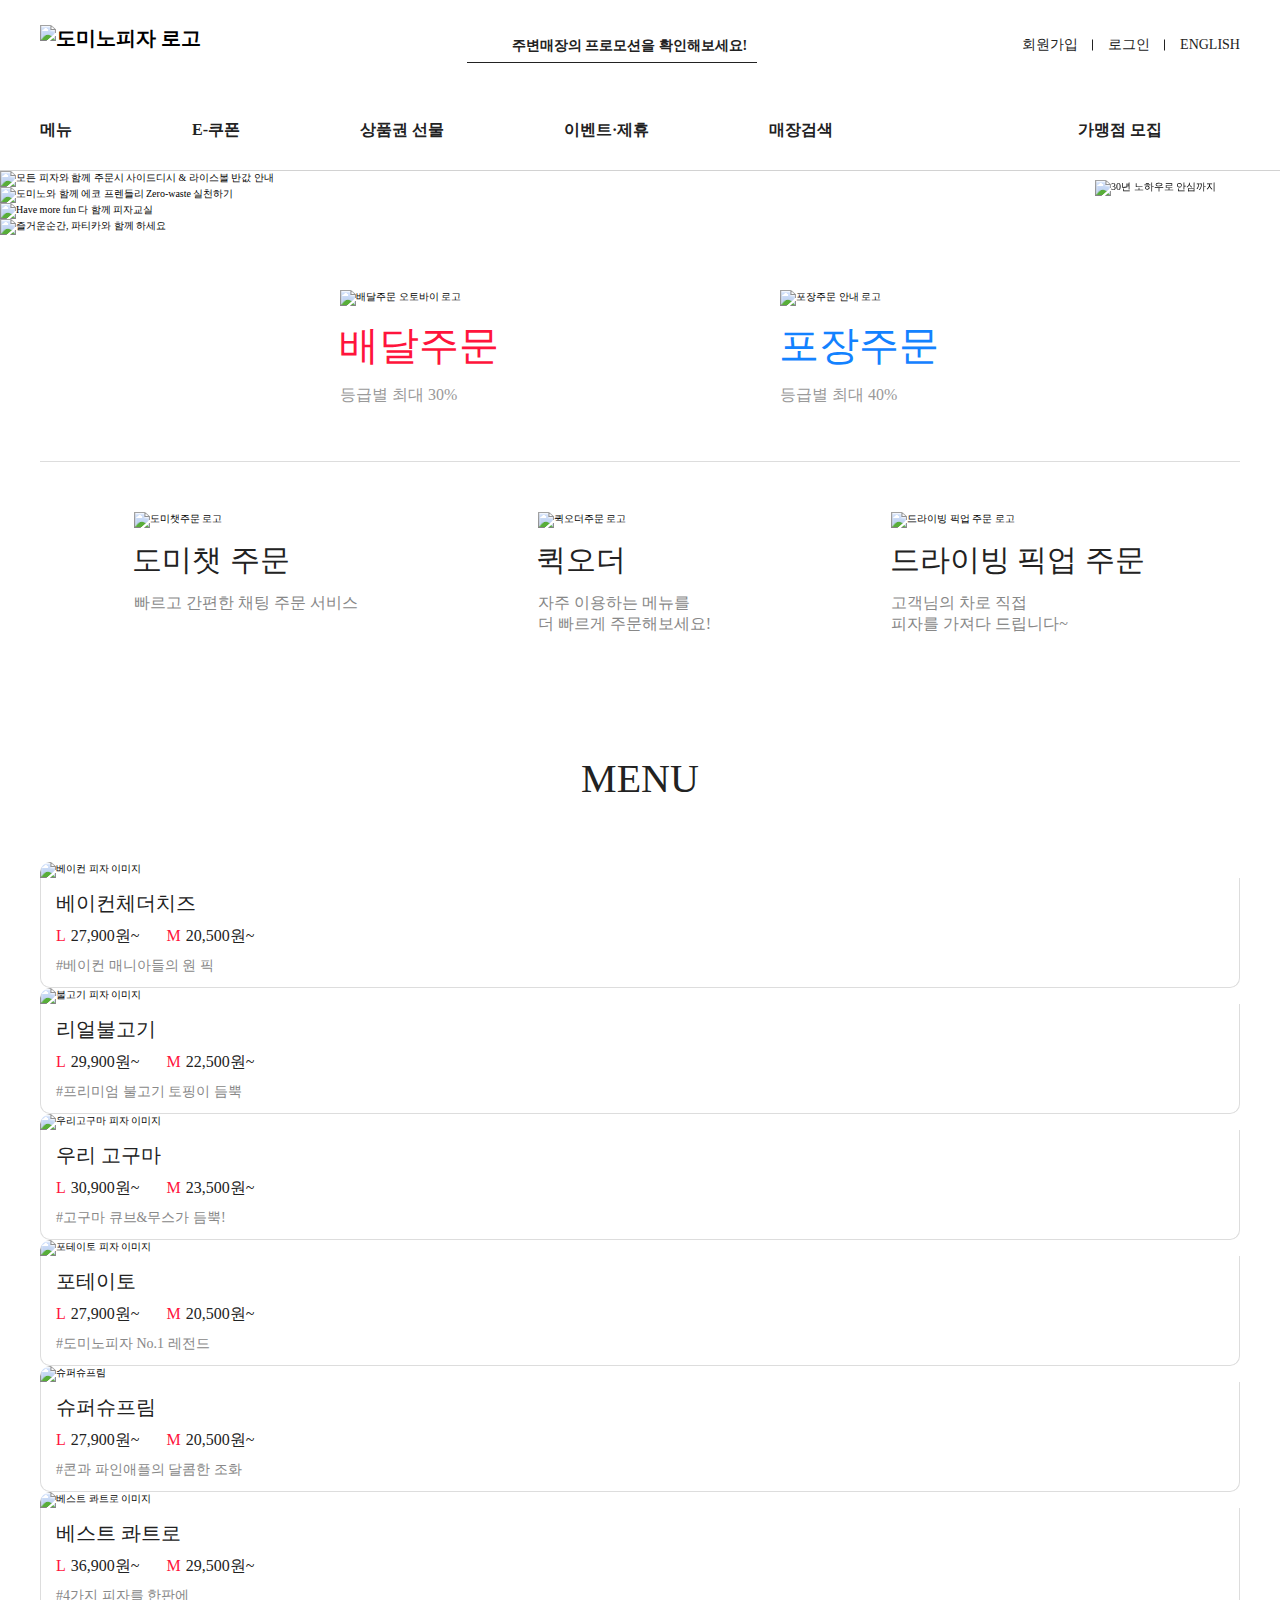
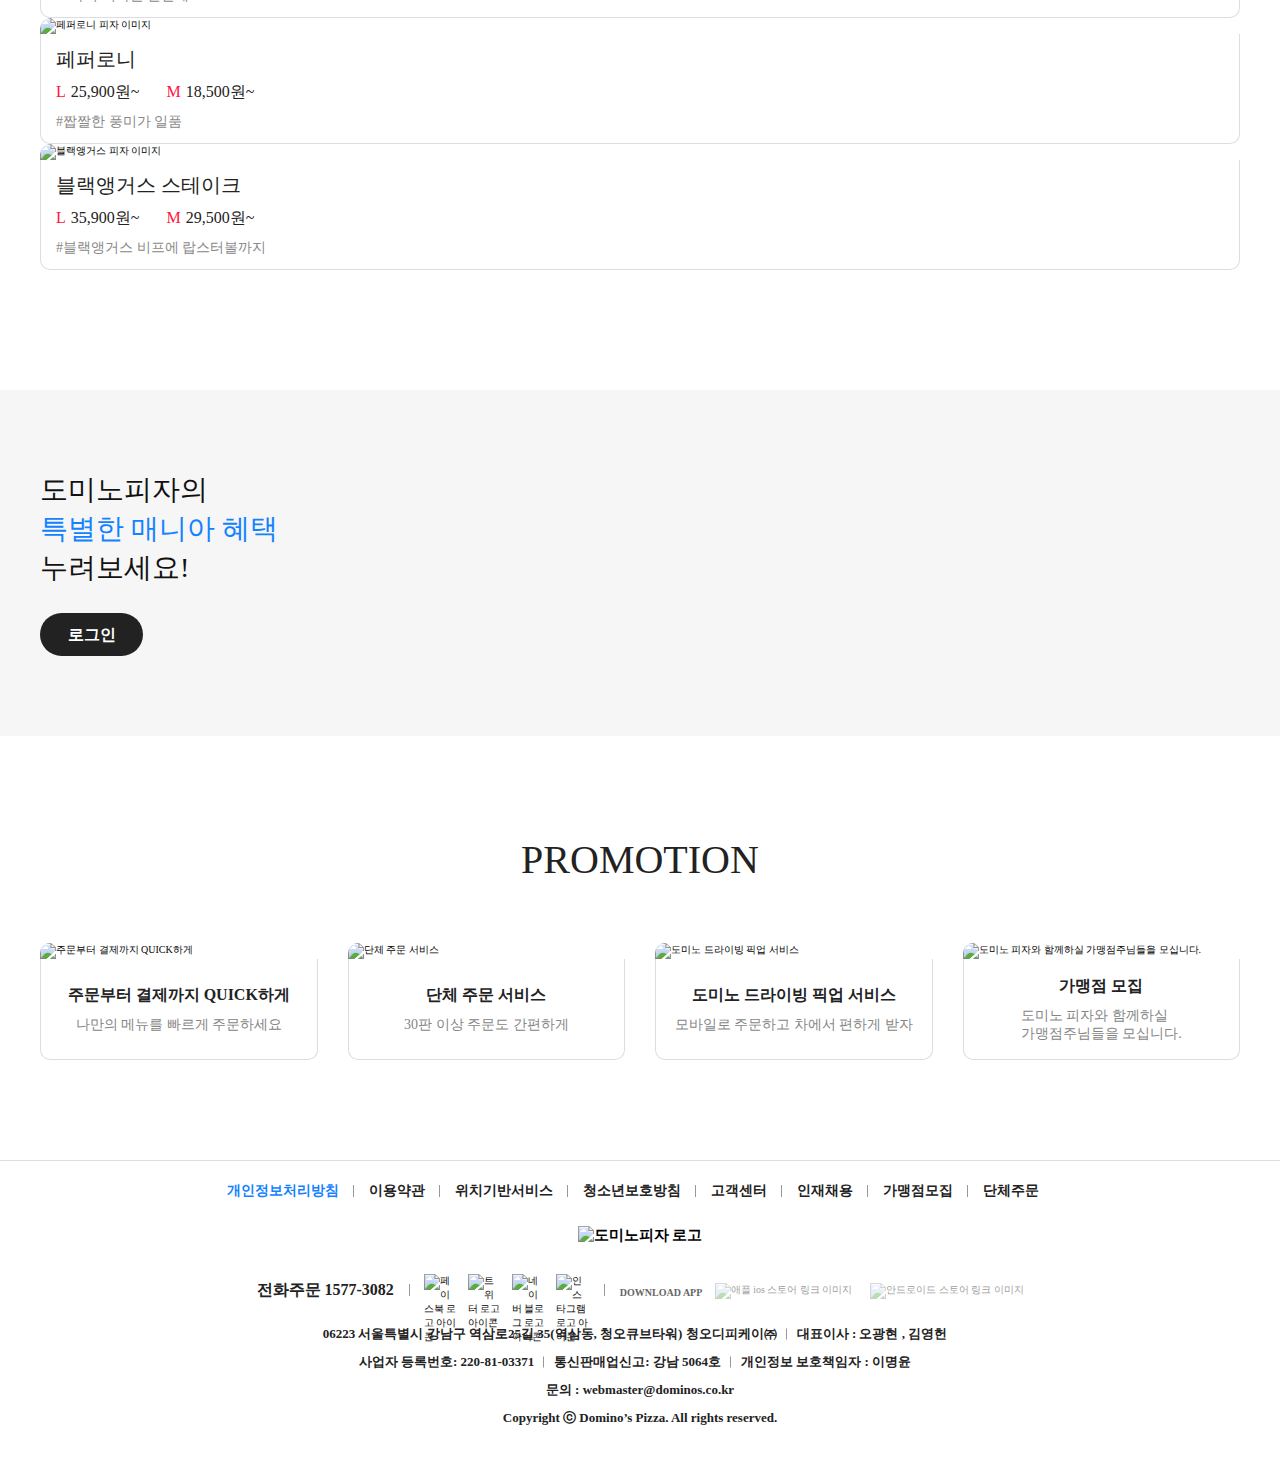
==== commit 1d5f2b52: "" ====
--- a/01.Domino/index.html
+++ b/01.Domino/index.html
@@ -12,7 +12,7 @@
     <meta property="og:image:height" content="270">
     <meta property="og:title" content="도미노피자 - 당신의 인생에 완벽한 한끼! Life Food, Domino's">
     <meta property="og:description" content="당신의 인생에 완벽한 한끼! Life Food, Domino's">
-    <title>도미노피자 - 당신의 인생에 완벽한 한끼! Life Food, Domino's</title>
+    <title>도미노피자</title>
     <!-- CSS -->
     <link rel="stylesheet" href="./css/index.css">
     <!-- Favicon -->
@@ -22,29 +22,32 @@
     <!-- JQuery & BxSlider -->
 	<script src="https://ajax.googleapis.com/ajax/libs/jquery/3.1.1/jquery.min.js"></script>
     <script src="https://cdn.jsdelivr.net/bxslider/4.2.12/jquery.bxslider.min.js"></script>
+    <!-- Slick -->
+    <script type="text/javascript" src="https://cdn.jsdelivr.net/npm/slick-carousel@1.8.1/slick/slick.min.js"></script>
+    <link rel="stylesheet" type="text/css" href="https://cdn.jsdelivr.net/npm/slick-carousel@1.8.1/slick/slick.css"/>
     <!-- FontAwesome & XEicon -->
     <link rel="stylesheet" href="https://use.fontawesome.com/releases/v5.14.0/css/all.css" integrity="sha384-HzLeBuhoNPvSl5KYnjx0BT+WB0QEEqLprO+NBkkk5gbc67FTaL7XIGa2w1L0Xbgc" crossorigin="anonymous">
     <link rel="stylesheet" href="https://cdn.jsdelivr.net/npm/xeicon@2.3.3/xeicon.min.css">
 </head>
 <body>
     <a href="#main" class="skip">본문 바로가기</a>
-    <header>
+    <header id="header" class="header">
         <div class="headerTop">
             <div class="headerTopWrap">
-                <h1><a href=""><img src="./images/header_logo.png" alt="도미노피자 로고"></a></h1>
+                <h1><a href="javascript:;"><img src="./images/header_logo.png" alt="도미노피자 로고"></a></h1>
                 <div class="headerTopWrapSearch">
-                    <a href="#none">주변매장의 프로모션을 확인해보세요!</a>
+                    <a href="javascript:;">주변매장의 프로모션을 확인해보세요!</a>
                 </div>
                 <ul class="headerTopWrapService">
-                    <li><a href="">회원가입</a></li>
-                    <li><a href="">로그인</a></li>
-                    <li><a href="">ENGLISH</a></li>
+                    <li><a href="javascript:;">회원가입</a></li>
+                    <li><a href="javascript:;">로그인</a></li>
+                    <li><a href="javascript:;">ENGLISH</a></li>
                 </ul>
             </div>
         </div>
         <div class="headerMiddle">
             <div class="headerMiddlewrap">
-                <h2><a href="" class="headerMiddlewrapBtn"><img src="./images/hm_logo.png" alt="상단페이지 바로가기 도미노 로고"></a></h2>
+                <h2><a href="#header" class="headerMiddlewrapBtn"><img src="./images/hm_logo.png" alt="상단페이지 바로가기 도미노 로고"></a></h2>
             </div>
         </div>
         <div class="headerBottom">
@@ -53,25 +56,25 @@
                 <nav>
                     <ul>
                         <li>
-                            <a href=""><span>메뉴</span></a>
+                            <a href="javascript:;"><span>메뉴</span></a>
                         </li>
                         <li>
-                            <a href=""><span>E-쿠폰</span></a>
+                            <a href="javascript:;"><span>E-쿠폰</span></a>
                         </li>
                         <li>
-                            <a href=""><span>상품권 선물</span></a>
+                            <a href="javascript:;"><span>상품권 선물</span></a>
                         </li>
                         <li>
-                            <a href=""><span>이벤트·제휴</span></a>
+                            <a href="javascript:;"><span>이벤트·제휴</span></a>
                         </li>
                         <li>
-                            <a href=""><span>매장검색</span></a>
+                            <a href="javascript:;"><span>매장검색</span></a>
                         </li>
                     </ul>
                 </nav>
                 <div class="headerBottomWrapOrder">
-                    <a href="" class="order">가맹점 모집</a>
-                    <a href="#none" class="wholeBtn">전체메뉴</a>
+                    <a href="javascript:;" class="order">가맹점 모집</a>
+                    <button class="wholeBtn">전체메뉴</button>
                 </div>
             </div>
             <div class="headerWholeMenu">
@@ -79,51 +82,51 @@
                     <h2 class="hide">전체메뉴의 목록입니다</h2>
                     <div class="headerWholeMenuWrapLeft">
                         <div>
-                            <a href="" class="title">도미노 서비스</a>
-                            <a href="" class="item"><span>매니아 혜택</span></a>
-                            <a href="" class="item"><span>도미노 모멘트</span></a>
-                            <a href="" class="item"><span>퀵 오더</span></a>
-                            <a href="" class="item"><span>단체주문서비스</span></a>
+                            <a href="javascript:;" class="title">도미노 서비스</a>
+                            <a href="javascript:;" class="item"><span>매니아 혜택</span></a>
+                            <a href="javascript:;" class="item"><span>도미노 모멘트</span></a>
+                            <a href="javascript:;" class="item"><span>퀵 오더</span></a>
+                            <a href="javascript:;" class="item"><span>단체주문서비스</span></a>
                         </div>
                         <div>
-                            <a href="" class="title">고객센터</a>
-                            <a href="" class="item"><span>자주하는 질문</span></a>
-                            <a href="" class="item"><span>온라인 신문고</span></a>
+                            <a href="javascript:;" class="title">고객센터</a>
+                            <a href="javascript:;" class="item"><span>자주하는 질문</span></a>
+                            <a href="javascript:;" class="item"><span>온라인 신문고</span></a>
                         </div>
                         <div>
-                            <a href="" class="title">회사소개</a>
-                            <a href="" class="item"><span>한국도미노피자</span></a>
-                            <a href="" class="item"><span>광고갤러리</span></a>
-                            <a href="" class="item"><span>사회공헌활동</span></a>
-                            <a href="" class="item"><span>가맹점 모집</span></a>
-                            <a href="" class="item"><span>인재채용</span></a>
+                            <a href="javascript:;" class="title">회사소개</a>
+                            <a href="javascript:;" class="item"><span>한국도미노피자</span></a>
+                            <a href="javascript:;" class="item"><span>광고갤러리</span></a>
+                            <a href="javascript:;" class="item"><span>사회공헌활동</span></a>
+                            <a href="javascript:;" class="item"><span>가맹점 모집</span></a>
+                            <a href="javascript:;" class="item"><span>인재채용</span></a>
                         </div>
                     </div>
                     <div class="headerWholeMenuWrapRight">
                         <div>
-                            <a href="" class="title">공지사항</a>
-                            <a href="" class="item"><span>도미노뉴스</span></a>
-                            <a href="" class="item"><span>보도자료</span></a>
+                            <a href="javascript:;" class="title">공지사항</a>
+                            <a href="javascript:;" class="item"><span>도미노뉴스</span></a>
+                            <a href="javascript:;" class="item"><span>보도자료</span></a>
                         </div>
                     </div>
                 </div>
             </div>
         </div>
     </header>
-    <div>
+    <div id="visual">
         <h2 class="hide">메인 슬라이드 영역입니다.</h2>
         <div class="visual">
             <div>
-                <a href=""><img src="./images/mainBanner.jpg" alt="모든 피자와 함께 주문시 사이드디시 & 라이스볼 반값 안내"></a>
+                <a href="javascript:;"><img src="./images/mainBanner.jpg" alt="모든 피자와 함께 주문시 사이드디시 & 라이스볼 반값 안내"></a>
             </div>
             <div>
-                <a href=""><img src="./images/mainBanner2.jpg" alt="도미노와 함께 에코 프렌들리 Zero-waste 실천하기"></a>
+                <a href="javascript:;"><img src="./images/mainBanner2.jpg" alt="도미노와 함께 에코 프렌들리 Zero-waste 실천하기"></a>
             </div>
             <div>
-                <a href=""><img src="./images/mainBanner3.jpg" alt="Have more fun 다 함께 피자교실"></a>
+                <a href="javascript:;"><img src="./images/mainBanner3.jpg" alt="Have more fun 다 함께 피자교실"></a>
             </div>
             <div>
-                <a href=""><img src="./images/mainBanner4.jpg" alt="즐거운순간, 파티카와 함께 하세요"></a>
+                <a href="javascript:;"><img src="./images/mainBanner4.jpg" alt="즐거운순간, 파티카와 함께 하세요"></a>
             </div>
         </div>
     </div>
@@ -132,14 +135,14 @@
             <h2 class="hide">여러가지 주문안내 메뉴입니다.</h2>
             <div class="mainOrderWrapTop">
                 <div class="mainOrderWrapTopLeft">
-                    <a href="">
+                    <a href="javascript:;">
                         <img src="./images/order_left.png" alt="배달주문 오토바이 로고">
                         <p>배달주문</p>
                         <span>등급별 최대 30%</span>
                     </a>
                 </div>
                 <div class="mainOrderWrapTopRight">
-                    <a href="">
+                    <a href="javascript:;">
                         <img src="./images/order_right.png" alt="포장주문 안내 로고">
                         <p>포장주문</p>
                         <span>등급별 최대 40%</span>
@@ -148,14 +151,14 @@
             </div>
             <div class="mainOrderWrapBottom">
                 <div class="mainOrderWrapBottomLeft">
-                    <a href="">
+                    <a href="javascript:;">
                         <img src="./images/domichat.png" alt="도미챗주문 로고">
                         <p>도미챗 주문</p>
                         <span>빠르고 간편한 채팅 주문 서비스</span>
                     </a>
                 </div>
                 <div class="mainOrderWrapBottomCenter">
-                    <a href="">
+                    <a href="javascript:;">
                         <img src="./images/ico-quick3.png" alt="퀵오더주문 로고">
                         <p>퀵오더</p>
                         <span>자주 이용하는 메뉴를</span>
@@ -163,7 +166,7 @@
                     </a>
                 </div>
                 <div class="mainOrderWrapBottomRight">
-                    <a href="">
+                    <a href="javascript:;">
                         <img src="./images/driving.png" alt="드라이빙 픽업 주문 로고">
                         <p>드라이빙 픽업 주문</p>
                         <span>고객님의 차로 직접</span>
@@ -177,7 +180,7 @@
                 <h2>MENU</h2>
                 <ul class="mainProductVisual">
                     <li>
-                        <a href="">
+                        <a href="javascript:;">
                             <em>
                                 <img src="./images/c_bacon.jpg" alt="베이컨 피자 이미지">
                             </em>
@@ -192,7 +195,7 @@
                         </a>
                     </li>
                     <li>
-                        <a href="">
+                        <a href="javascript:;">
                             <em>
                                 <img src="./images/c_bulgogi.jpg" alt="불고기 피자 이미지">
                             </em>
@@ -207,7 +210,7 @@
                         </a>
                     </li>
                     <li>
-                        <a href="">
+                        <a href="javascript:;">
                             <em>
                                 <img src="./images/c_goguma.jpg" alt="우리고구마 피자 이미지">
                             </em>
@@ -222,7 +225,7 @@
                         </a>
                     </li>
                     <li>
-                        <a href="">
+                        <a href="javascript:;">
                             <em>
                                 <img src="./images/c_potato.jpg" alt="포테이토 피자 이미지">
                             </em>
@@ -237,7 +240,7 @@
                         </a>
                     </li>
                     <li>
-                        <a href="">
+                        <a href="javascript:;">
                             <em>
                                 <img src="./images/c_shirimp.jpg" alt="슈퍼슈프림">
                             </em>
@@ -252,7 +255,7 @@
                         </a>
                     </li>
                     <li>
-                        <a href="">
+                        <a href="javascript:;">
                             <em>
                                 <img src="./images/p_best.jpg" alt="베스트 콰트로 이미지">
                             </em>
@@ -267,7 +270,7 @@
                         </a>
                     </li>
                     <li>
-                        <a href="">
+                        <a href="javascript:;">
                             <em>
                                 <img src="./images/c_peper.jpg" alt="페퍼로니 피자 이미지">
                             </em>
@@ -282,7 +285,7 @@
                         </a>
                     </li>
                     <li>
-                        <a href="">
+                        <a href="javascript:;">
                             <em>
                                 <img src="./images/p_black.jpg" alt="블랙앵거스 피자 이미지">
                             </em>
@@ -306,12 +309,12 @@
                     <p>도미노피자의</p>
                     <p>특별한 매니아 혜택</p>
                     <p>누려보세요!</p>
-                    <a href="">로그인</a>
+                    <a href="javascript:;">로그인</a>
                 </div>
                 <div class="mainEventWrapTopRight">
                     <ul>
                         <li v-for="(item, index) in eventArray">
-                            <a href="" :key="index"><img :src="item.src" :alt="item.alt"></a>
+                            <a href="javascript:;" :key="index"><img :src="item.src" :alt="item.alt"></a>
                         </li>
                     </ul>
                 </div>
@@ -322,7 +325,7 @@
                 <h2>PROMOTION</h2>
                 <ul>
                     <li>
-                        <a href="">
+                        <a href="javascript:;">
                             <em><img src="./images/info_1.png" alt="주문부터 결제까지 QUICK하게"></em>
                             <div>
                                 <p>주문부터 결제까지 QUICK하게</p>
@@ -331,7 +334,7 @@
                         </a>
                     </li>
                     <li>
-                        <a href="">
+                        <a href="javascript:;">
                             <em><img src="./images/info_2.png" alt="단체 주문 서비스"></em>
                             <div>
                                 <p>단체 주문 서비스</p>
@@ -340,7 +343,7 @@
                         </a>
                     </li>
                     <li>
-                        <a href="">
+                        <a href="javascript:;">
                             <em><img src="./images/info_3.png" alt="도미노 드라이빙 픽업 서비스"></em>
                             <div>
                                 <p>도미노 드라이빙 픽업 서비스</p>
@@ -349,7 +352,7 @@
                         </a>
                     </li>
                     <li>
-                        <a href="">
+                        <a href="javascript:;">
                             <em><img src="./images/info_4.png" alt="도미노 피자와 함께하실 가맹점주님들을 모십니다."></em>
                             <div>
                                 <p>가맹점 모집</p>
@@ -364,61 +367,61 @@
     <footer id="footer" class="footer">
         <div class="goUpBtnWrap" :class="state">
             <h2 class="hide">상단으로 바로가기</h2>
-            <a href="#" class="goupbtn" @click.prevent="onClickUp">TOP</a>           
+            <button class="goupbtn" @click="onClickUp">TOP</button>           
         </div>
         <div class="fixedBanner" v-if="close">
             <div>
-                <a href=""><img src="./images/banner-floating_200827.png" alt="30년 노하우로 안심까지"></a>
+                <a href="javascript:;"><img src="./images/banner-floating_200827.png" alt="30년 노하우로 안심까지"></a>
                 <button @click="onClickClose"><i class="fas fa-times"></i></button>
             </div>
         </div>
         <div class="footerWrap">
             <div class="footerWrapTop">
                 <ul>
-                    <li><a href="">개인정보처리방침</a></li>
-                    <li><a href="">이용약관</a></li>
-                    <li><a href="">위치기반서비스</a></li>
-                    <li><a href="">청소년보호방침</a></li>
-                    <li><a href="">고객센터</a></li>
-                    <li><a href="">인재채용</a></li>
-                    <li><a href="">가맹점모집</a></li>
-                    <li><a href="">단체주문</a></li>
+                    <li><a href="javascript:;">개인정보처리방침</a></li>
+                    <li><a href="javascript:;">이용약관</a></li>
+                    <li><a href="javascript:;">위치기반서비스</a></li>
+                    <li><a href="javascript:;">청소년보호방침</a></li>
+                    <li><a href="javascript:;">고객센터</a></li>
+                    <li><a href="javascript:;">인재채용</a></li>
+                    <li><a href="javascript:;">가맹점모집</a></li>
+                    <li><a href="javascript:;">단체주문</a></li>
                 </ul>
             </div>
             <div class="footerWrapBottom">
                 <div class="footerWrapBottomInfo">
-                    <h2><a href=""><img src="./images/footerLogo.png" alt="도미노피자 로고"></a></h2>
+                    <h2><a href="#header"><img src="./images/footerLogo.png" alt="도미노피자 로고"></a></h2>
                     <div class="footerWrapBottomInfoLink">
                         <h3>전화주문 1577-3082</h3>
                         <ul>
                             <li>
-                                <a href=""><img src="./images/facebook.png" alt="페이스북 로고 아이콘"></a>
+                                <a href="javascript:;"><img src="./images/facebook.png" alt="페이스북 로고 아이콘"></a>
                             </li>
                             <li>
-                                <a href=""><img src="./images/twiiter.png" alt="트위터 로고 아이콘"></a>
+                                <a href="javascript:;"><img src="./images/twiiter.png" alt="트위터 로고 아이콘"></a>
                             </li>
                             <li>
-                                <a href=""><img src="./images/blog.png" alt="네이버 블로그 로고 아이콘"></a>
+                                <a href="javascript:;"><img src="./images/blog.png" alt="네이버 블로그 로고 아이콘"></a>
                             </li>
                             <li>
-                                <a href=""><img src="./images/insta.png" alt="인스타그램 로고 아이콘"></a>
+                                <a href="javascript:;"><img src="./images/insta.png" alt="인스타그램 로고 아이콘"></a>
                             </li>
                         </ul>
                         <div>
                             <span>DOWNLOAD APP</span>
-                            <a href=""><img src="./images/apple.png" alt="애플 ios 스토어 링크 이미지"></a>
-                            <a href=""><img src="./images/android.png" alt="안드로이드 스토어 링크 이미지"></a>
+                            <a href="javascript:;"><img src="./images/apple.png" alt="애플 ios 스토어 링크 이미지"></a>
+                            <a href="javascript:;"><img src="./images/android.png" alt="안드로이드 스토어 링크 이미지"></a>
                         </div>
                     </div>
                     <div class="footerWrapBottomInfoText">
                         <ul>
-                            <li><a href="">06223 서울특별시 강남구 역삼로25길 35(역삼동, 청오큐브타워) 청오디피케이㈜</a></li>
-                            <li><a href="">대표이사 : 오광현 , 김영헌</a></li>
+                            <li><span>06223 서울특별시 강남구 역삼로25길 35(역삼동, 청오큐브타워) 청오디피케이㈜</span></span></li>
+                            <li><span>대표이사 : 오광현 , 김영헌</span></li>
                         </ul>
                         <ul>
-                            <li><a href="">사업자 등록번호: 220-81-03371</a></li>
-                            <li><a href="">통신판매업신고: 강남 5064호</a></li>
-                            <li><a href="">개인정보 보호책임자 : 이명윤</a></li>
+                            <li><span>사업자 등록번호: 220-81-03371</span></li>
+                            <li><span>통신판매업신고: 강남 5064호</span></li>
+                            <li><span>개인정보 보호책임자 : 이명윤</span></li>
                         </ul>
                         <p>문의 : webmaster@dominos.co.kr</p>
                         <address>Copyright ⓒ Domino’s Pizza. All rights reserved.</address>
--- a/01.Domino/css/index.css
+++ b/01.Domino/css/index.css
@@ -1 +1 @@
-html,body,h1,h2,h3,h4,h5,h6,div,p,blockquote,pre,code,address,ul,ol,li,menu,nav,section,article,aside,dl,dt,dd,table,thead,tbody,tfoot,label,caption,th,td,form,fieldset,legend,hr,input,button,textarea,object,figure,figcaption{margin:0;padding:0}html,body{width:100%}html{-webkit-touch-callout:none;-webkit-user-select:none;-webkit-tap-highlight-color:rgba(0,0,0,0)}body{width:100%;background:#fff;min-width:320px;-webkit-text-size-adjust:none;word-wrap:break-word;word-break:break-all;overflow-x:hidden}body,input,select,textarea,button{border:none;font-size:12px;color:#727272}ul,ol,li{list-style:none}table{width:100%;border-spacing:0;border-collapse:collapse}img,fieldset{border:0}address,cite,code,em{font-style:normal;font-weight:normal}label,img,input,select,textarea,button{vertical-align:middle}.hide,caption,legend{line-height:0;font-size:1px;overflow:hidden}hr{display:none}main,header,section,nav,footer,aside,article,figure{display:block}a{color:#000;text-decoration:none}.clear{clear:both}.clear:after{content:"";display:block;clear:both}.hide{position:absolute;left:-5000px}.skip{position:absolute;left:0;top:-100px;width:100%;height:50px;line-height:50px;background:#000;color:#fff;text-align:center;font-size:14px;transition:all .5s;z-index:9999}.skip:focus{top:0}@keyframes fademiddle{from{opacity:0}to{opacity:1}}@keyframes fadein{from{opacity:0}to{opacity:1}}header .headerTopWrap{margin-top:0;margin-right:auto;margin-bottom:0;margin-left:auto;width:120rem;height:9rem;display:flex;justify-content:space-between;align-items:center}header .headerTopWrap h1{position:relative;top:-0.7rem}header .headerTopWrap h1 a{display:block}header .headerTopWrapSearch{display:inline-block}header .headerTopWrapSearch a{position:relative;padding-left:4.5rem;box-sizing:border-box;display:inline-block;width:29rem;height:3.5rem;border-bottom:1px solid #222;line-height:3.5rem;text-align:left;font-size:1.4rem;font-weight:bold;color:#222}header .headerTopWrapSearch a::before{content:"";background:url(../images/location.png) no-repeat;transform:translateY(-50%);position:absolute;top:50%;left:1rem;z-index:9000;width:1.6rem;height:1.6rem}header .headerTopWrapService{display:flex;justify-content:space-between;align-items:center}header .headerTopWrapService li{position:relative}header .headerTopWrapService li:first-child a{padding-left:0}header .headerTopWrapService li:last-child a{padding-right:0}header .headerTopWrapService li:last-child a::after{display:none}header .headerTopWrapService li a{padding:0 1.5rem;display:block;line-height:9rem;font-size:1.4rem;font-weight:normal;color:#222}header .headerTopWrapService li a::after{content:"";background:#222;transform:translateY(-50%);position:absolute;top:50%;right:0;width:1px;height:1.1rem}header .headerMiddle{height:0;background:#1382ff}header .headerMiddle.middleFixed{position:fixed;top:0;left:0;z-index:5500;width:100%;height:5.9rem;opacity:1;animation:fademiddle .3s}header .headerMiddle h2{padding:1rem 0;text-align:center}header .headerMiddle h2 img{width:17.3rem}header .headerBottom{position:relative;background:#fff;border-bottom:1px solid #d2d2d2}header .headerBottom.fixed{position:fixed;top:5.9rem;left:0;z-index:5500;width:100%;animation:fadein .3s}header .headerBottomWrap{margin-top:0;margin-right:auto;margin-bottom:0;margin-left:auto;width:120rem;height:8rem;display:flex;justify-content:space-between}header .headerBottomWrap nav ul{display:flex}header .headerBottomWrap nav ul li:first-child a{padding-left:0}header .headerBottomWrap nav ul li a{padding:0 6rem;display:block}header .headerBottomWrap nav ul li a:hover span::after{width:100%}header .headerBottomWrap nav ul li a:focus span::after{width:100%}header .headerBottomWrap nav ul li a span{position:relative;line-height:8rem;font-size:1.6rem;font-weight:bold;color:#222}header .headerBottomWrap nav ul li a span::after{width:0%;height:2px;content:"";background:#222;transform:translateX(-50%);position:absolute;left:50%;bottom:-7px;transition:all .3s}header .headerBottomWrapOrder{font-size:0}header .headerBottomWrapOrder .order{line-height:8rem;transition:all .3s}header .headerBottomWrapOrder .order:hover{color:#1382ff}header .headerBottomWrapOrder .wholeBtn{padding:1.5rem 0 1.5rem 2.5rem;font-size:0;color:rgba(0,0,0,0)}header .headerBottomWrapOrder .wholeBtn::before{content:"";background:url(../images/whole_menu.png) no-repeat;display:inline-block;width:2.8rem;height:2rem;vertical-align:-0.4rem}header .headerBottomWrapOrder .wholeBtn.open::before{position:relative;top:2px;background:url(../images/open.png) no-repeat;height:2.4rem}header .headerBottomWrapOrder a{padding:0 2.5rem;display:inline-block;font-size:1.6rem;font-weight:bold;color:#222}header .headerWholeMenu{background:#fff;position:absolute;top:8.1rem;left:0;z-index:9998;width:100%;height:0px;border-bottom:1px solid #d2d2d2;transition:all .5s;visibility:hidden;opacity:0}header .headerWholeMenu.showing{height:30rem;visibility:visible;opacity:1}header .headerWholeMenuWrap{padding-top:3.5rem;display:flex;margin-top:0;margin-right:auto;margin-bottom:0;margin-left:auto;width:120rem}header .headerWholeMenuWrap>div{float:left;font-size:0}header .headerWholeMenuWrapLeft{display:flex}header .headerWholeMenuWrapLeft div{position:relative;padding-right:13rem}header .headerWholeMenuWrapLeft div:nth-child(3)::after{width:1px;height:15.5rem;content:"";background:#ddd;transform:translateY(-50%);position:absolute;top:50%;right:0}header .headerWholeMenuWrapRight div{padding-left:13rem}header .headerWholeMenuWrap div a{display:block}header .headerWholeMenuWrap div a.title{font-size:1.8rem;font-weight:bold;color:#222;padding:1rem 0 2rem}header .headerWholeMenuWrap div a.item{font-size:1.6rem;font-weight:normal;color:#555;line-height:3.5rem}header .headerWholeMenuWrap div a span{position:relative}header .headerWholeMenuWrap div a span::after{width:0%;height:1px;content:"";background:#555;transform:translateX(-50%);left:50%;bottom:-5px;transition:all .3s}header .headerWholeMenuWrap div a:hover span::after{width:100%}header .headerWholeMenuWrap div a:focus span::after{width:100%}.visual img{width:100%}.bx-wrapper{position:relative;margin:0;width:100%;border:none;box-shadow:none}.bx-wrapper .bx-controls .bx-controls-direction .bx-prev,.bx-wrapper .bx-controls .bx-controls-direction .bx-next{content:"";transform:translateY(-50%);position:absolute;top:50%;z-index:5000;font-size:0}.bx-wrapper .bx-controls .bx-controls-direction .bx-prev{left:10%;width:3rem;height:5.6rem;background:url(../images/left.png) no-repeat}.bx-wrapper .bx-controls .bx-controls-direction .bx-next{left:90%;width:3rem;height:5.6rem;background:url(../images/right.png) no-repeat}.bx-wrapper .bx-controls .bx-pager{background:rgba(0,0,0,.5);transform:translateX(-50%);position:absolute;left:50%;bottom:2.5rem;padding:5px;width:5%;border-radius:10rem;text-align:center;font-size:2rem;font-weight:normal;color:#fff}main .mainOrderWrap{margin-top:0;margin-right:auto;margin-bottom:0;margin-left:auto;width:120rem}@keyframes move{from{left:0}to{left:100%}}@keyframes twist{from{transform:rotate(10deg)}to{transform:rotate(-10deg)}}main .mainOrderWrapTop{padding:5.5rem 0;display:flex;justify-content:center;align-items:stretch;border-bottom:1px solid #ddd}main .mainOrderWrapTopLeft,main .mainOrderWrapTopRight{margin:0 14rem;text-align:left}main .mainOrderWrapTopLeft a,main .mainOrderWrapTopRight a{display:block}main .mainOrderWrapTopLeft a img,main .mainOrderWrapTopRight a img{position:relative}main .mainOrderWrapTopLeft a p,main .mainOrderWrapTopRight a p{position:relative;left:-1.5px;padding:1.2rem 0;font-size:4rem}main .mainOrderWrapTopLeft a p::after,main .mainOrderWrapTopRight a p::after{content:"";transform:translateY(-60%);position:absolute;top:50%;right:-4.5rem;width:3.5rem;height:3.5rem}main .mainOrderWrapTopLeft a span,main .mainOrderWrapTopRight a span{font-size:1.6rem;font-weight:normal;color:#999}main .mainOrderWrapTopLeft a:hover img{animation:move 2s infinite}main .mainOrderWrapTopLeft a p{color:#ff143c}main .mainOrderWrapTopLeft a p::after{background:url(../images/left_arrow.png) no-repeat}main .mainOrderWrapTopRight a:hover img{animation:twist .5s infinite alternate}main .mainOrderWrapTopRight a p{color:#1382ff}main .mainOrderWrapTopRight a p::after{background:url(../images/right_arrow.png) no-repeat}main .mainOrderWrapBottom{margin:5rem 0 7rem;display:flex;justify-content:center;align-items:stretch}main .mainOrderWrapBottomLeft,main .mainOrderWrapBottomCenter,main .mainOrderWrapBottomRight{margin:0 9rem;text-align:left}main .mainOrderWrapBottomLeft:nth-child(2) a p::after,main .mainOrderWrapBottomCenter:nth-child(2) a p::after,main .mainOrderWrapBottomRight:nth-child(2) a p::after{transform:translateY(-58%)}main .mainOrderWrapBottomLeft:nth-child(3) a:hover img,main .mainOrderWrapBottomCenter:nth-child(3) a:hover img,main .mainOrderWrapBottomRight:nth-child(3) a:hover img{animation:move 2s infinite}main .mainOrderWrapBottomLeft a,main .mainOrderWrapBottomCenter a,main .mainOrderWrapBottomRight a{display:block}main .mainOrderWrapBottomLeft a:hover img,main .mainOrderWrapBottomCenter a:hover img,main .mainOrderWrapBottomRight a:hover img{animation:twist 1s infinite alternate}main .mainOrderWrapBottomLeft a img,main .mainOrderWrapBottomCenter a img,main .mainOrderWrapBottomRight a img{position:relative;display:block}main .mainOrderWrapBottomLeft a p,main .mainOrderWrapBottomCenter a p,main .mainOrderWrapBottomRight a p{position:relative;left:-1.5px;padding:1.2rem 0;display:inline-block;font-size:3rem;font-weight:normal;color:#222}main .mainOrderWrapBottomLeft a p::after,main .mainOrderWrapBottomCenter a p::after,main .mainOrderWrapBottomRight a p::after{content:"";background:url(../images/bottomarrow.png) no-repeat;transform:translateY(-40%);position:absolute;top:50%;right:-3.5rem;width:2.4rem;height:2.4rem}main .mainOrderWrapBottomLeft a span,main .mainOrderWrapBottomCenter a span,main .mainOrderWrapBottomRight a span{display:block;font-size:1.6rem;font-weight:normal;color:#888}main .mainProductsWrap{margin:12rem 0}main .mainProductsWrapContainer{margin-top:0;margin-right:auto;margin-bottom:0;margin-left:auto;width:120rem}main .mainProductsWrapContainer .bx-wrapper{position:relative}main .mainProductsWrapContainer .bx-wrapper .bx-controls .bx-controls-direction .bx-prev,main .mainProductsWrapContainer .bx-wrapper .bx-controls .bx-controls-direction .bx-next{content:"";transform:translateY(-50%);position:absolute;top:50%;z-index:5000;font-size:0}main .mainProductsWrapContainer .bx-wrapper .bx-controls .bx-controls-direction .bx-prev{width:2.3rem;height:4.5rem;left:-9rem;background:url(../images/eleft.png) no-repeat}main .mainProductsWrapContainer .bx-wrapper .bx-controls .bx-controls-direction .bx-next{width:2.3rem;height:4.5rem;left:105%;background:url(../images/eright.png) no-repeat}main .mainProductsWrapContainer h2{margin-bottom:6rem;text-align:center;font-size:4rem;font-weight:400;color:#222}main .mainProductsWrapContainer ul li{margin-right:2.9rem;width:27.8rem}main .mainProductsWrapContainer ul li:last-child{margin-right:0}main .mainProductsWrapContainer ul li a{display:block}main .mainProductsWrapContainer ul li a:hover em img{transform:scale(1.1)}main .mainProductsWrapContainer ul li a em{overflow:hidden;display:block;border-radius:1rem 1rem 0 0}main .mainProductsWrapContainer ul li a em img{display:block;border-radius:1rem 1rem 0 0;transition:all .5s}main .mainProductsWrapContainer ul li a .textWrap{padding:1.5rem;box-sizing:border-box;height:11rem;border:1px solid #ddd;border-top:none;border-radius:0 0 1rem 1rem}main .mainProductsWrapContainer ul li a .textWrap h3{line-height:2rem;font-size:2rem;font-weight:normal;color:#222}main .mainProductsWrapContainer ul li a .textWrap div{margin:1.5rem 0;display:flex}main .mainProductsWrapContainer ul li a .textWrap div p{line-height:1.6rem;font-size:1.6rem;font-weight:normal;color:#ff143c}main .mainProductsWrapContainer ul li a .textWrap div p:nth-child(1){margin-right:2.7rem}main .mainProductsWrapContainer ul li a .textWrap div p span{margin-left:.5rem;color:#222}main .mainProductsWrapContainer ul li a .textWrap>p{line-height:1.4rem;font-size:1.4rem;font-weight:normal;color:#888}main .mainEventWrap{padding:8rem 0;background:#f6f6f6}main .mainEventWrapTop{margin-top:0;margin-right:auto;margin-bottom:0;margin-left:auto;width:120rem;display:flex;justify-content:space-between;align-items:center}main .mainEventWrapTopLeft p{line-height:3.9rem;font-size:2.8rem;font-weight:normal;color:#111}main .mainEventWrapTopLeft p:nth-of-type(2){color:#1382ff}main .mainEventWrapTopLeft a{display:block;margin-top:2.6rem;background:#222;border-radius:5rem;width:10.3rem;height:4.3rem;text-align:center;line-height:4.3rem;font-size:1.6rem;font-weight:bold;color:#fff;transition:all .5s}main .mainEventWrapTopLeft a:hover{background:#1382ff}main .mainEventWrapTopRight ul li{margin-right:1.5rem;display:inline-block}main .mainEventWrapTopRight ul li a img{border-radius:1rem}main .mainEventWrapTopRight ul li:last-child{margin-right:0}main .mainPromotion{margin:10rem 0}main .mainPromotionWrap{margin-top:0;margin-right:auto;margin-bottom:0;margin-left:auto;width:120rem}main .mainPromotionWrap h2{margin-bottom:6rem;text-align:center;font-size:4rem;font-weight:normal;color:#222}main .mainPromotionWrap ul{display:flex;justify-content:space-between}main .mainPromotionWrap ul li{margin:0 1.5rem;width:27.8rem}main .mainPromotionWrap ul li:first-child{margin-left:0}main .mainPromotionWrap ul li:last-child{margin-right:0}main .mainPromotionWrap ul li a{display:block}main .mainPromotionWrap ul li a:hover em img{transform:scale(1.1)}main .mainPromotionWrap ul li a em{overflow:hidden;display:block;border-radius:1rem 1rem 0 0}main .mainPromotionWrap ul li a em img{display:block;transition:all .5s}main .mainPromotionWrap ul li a div{display:flex;justify-content:center;align-items:center;flex-direction:column;height:10rem;border:1px solid #ddd;border-top:none;border-radius:0 0 1rem 1rem}main .mainPromotionWrap ul li a div p{padding-bottom:1rem;font-size:1.6rem;font-weight:bold;color:#222}main .mainPromotionWrap ul li a div span{font-size:1.4rem;font-weight:normal;color:#858585}@keyframes upDown{0%{transform:translateY(0)}100%{transform:translateY(-1rem)}}footer .fixedBanner{position:fixed;top:20%;right:5%;z-index:6000;animation:upDown .5s infinite alternate}footer .fixedBanner>div{position:relative}footer .fixedBanner>div button{font-size:2.5rem;font-weight:normal;color:#222;position:absolute;top:0;right:5%}footer .goUpBtnWrap{position:fixed;right:5%;bottom:5rem;visibility:hidden;opacity:0;transition:all .5s}footer .goUpBtnWrap.scroll{visibility:visible;opacity:1}footer .goUpBtnWrap a{display:block;width:5.3rem;height:5.3rem;background:#fff;border:1px solid #1382ff;line-height:7rem;text-align:center;letter-spacing:2px;font-size:1.2rem;font-weight:bold;color:#1382ff;transition:all .2s}footer .goUpBtnWrap a::before{content:"";background:url(../images/ico_top_arrow.png) no-repeat 0 -8px;transform:translateX(-50%);position:absolute;top:1.5rem;left:50%;width:1.4rem;height:.8rem}footer .goUpBtnWrap a:hover{background:#1382ff;color:#fff}footer .goUpBtnWrap a:hover::before{background-position:0 0}footer .footerWrap{border-top:1px solid #ddd}footer .footerWrapTop{padding-top:1rem;display:flex;justify-content:center;margin-top:0;margin-right:auto;margin-bottom:0;margin-left:auto;width:120rem;height:4rem}footer .footerWrapTop ul{display:flex;justify-content:space-between}footer .footerWrapTop ul li:first-child a{padding-left:0;color:#1382ff}footer .footerWrapTop ul li:last-child a::after{display:none}footer .footerWrapTop ul li a{position:relative;padding:0 1.5rem;display:block;line-height:4rem;font-size:1.4rem;font-weight:bold;color:#222}footer .footerWrapTop ul li a::after{content:"";background:#999;transform:translateY(-50%);position:absolute;top:50%;right:0;width:1px;height:1.2rem}footer .footerWrapBottom{padding:1.5rem 0 5rem;margin-top:0;margin-right:auto;margin-bottom:0;margin-left:auto;width:120rem}footer .footerWrapBottomInfo{display:flex;justify-content:flex-start;align-items:center;flex-direction:column}footer .footerWrapBottomInfo h2 a{display:block}footer .footerWrapBottomInfo h2 a img{position:relative}footer .footerWrapBottomInfoLink{margin:2.5rem 0 1.5rem;display:flex;justify-content:space-between;align-items:center}footer .footerWrapBottomInfoLink h3{font-size:1.6rem;font-weight:bold;color:#222}footer .footerWrapBottomInfoLink ul{position:relative;margin:0 3rem;display:flex;justify-content:space-between;align-items:center}footer .footerWrapBottomInfoLink ul::after{content:"";background:#999;transform:translateY(-50%);position:absolute;top:50%;right:-1.5rem;width:1px;height:1.2rem}footer .footerWrapBottomInfoLink ul::before{content:"";background:#999;transform:translateY(-50%);position:absolute;top:50%;left:-1.5rem;width:1px;height:1.2rem}footer .footerWrapBottomInfoLink ul li:first-child a{margin-left:0}footer .footerWrapBottomInfoLink ul li a{margin-left:1rem;display:block;width:3.4rem;height:3.3rem}footer .footerWrapBottomInfoLink div span{position:relative;top:3px;margin-right:1rem;line-height:4rem;font-weight:bold;color:#666}footer .footerWrapBottomInfoLink div a:nth-child(2){margin-right:1.5rem}footer .footerWrapBottomInfoLink div a img{opacity:.4}footer .footerWrapBottomInfoText{text-align:center}footer .footerWrapBottomInfoText ul{display:flex;justify-content:center;align-items:stretch}footer .footerWrapBottomInfoText ul:nth-child(2){padding:1rem 0}footer .footerWrapBottomInfoText ul li:first-child a{padding-left:0}footer .footerWrapBottomInfoText ul li:last-child a::after{display:none}footer .footerWrapBottomInfoText ul li a{position:relative;display:block;padding:0 1rem;font-size:1.3rem;font-weight:bold;color:#222}footer .footerWrapBottomInfoText ul li a::after{content:"";background:#999;transform:translateY(-50%);position:absolute;top:50%;right:0;width:1px;height:1.1rem}footer .footerWrapBottomInfoText p{padding-bottom:1rem;font-size:1.3rem;font-weight:bold;color:#222}footer .footerWrapBottomInfoText address{font-size:1.3rem;font-weight:bold;color:#222}@font-face{font-family:"Arita-dotum-Medium";src:url("https://cdn.jsdelivr.net/gh/projectnoonnu/noonfonts_one@1.0/Arita-dotum-Medium.woff") format("woff");font-weight:normal;font-style:normal}html{font-size:10px}button{background:none;cursor:pointer}body{overflow-x:hidden;position:relative;font-size:1rem;font-family:"Arita-dotum-Medium"}+html,body,h1,h2,h3,h4,h5,h6,div,p,blockquote,pre,code,address,ul,ol,li,menu,nav,section,article,aside,dl,dt,dd,table,thead,tbody,tfoot,label,caption,th,td,form,fieldset,legend,hr,input,button,textarea,object,figure,figcaption{margin:0;padding:0}html,body{width:100%}html{-webkit-touch-callout:none;-webkit-user-select:none;-webkit-tap-highlight-color:rgba(0,0,0,0)}body{width:100%;background:#fff;min-width:320px;-webkit-text-size-adjust:none;word-wrap:break-word;word-break:break-all;overflow-x:hidden}body,input,select,textarea,button{border:none;font-size:12px;color:#727272}ul,ol,li{list-style:none}table{width:100%;border-spacing:0;border-collapse:collapse}img,fieldset{border:0}address,cite,code,em{font-style:normal;font-weight:normal}label,img,input,select,textarea,button{vertical-align:middle}.hide,caption,legend{line-height:0;font-size:1px;overflow:hidden}hr{display:none}main,header,section,nav,footer,aside,article,figure{display:block}a{color:#000;text-decoration:none}.clear{clear:both}.clear:after{content:"";display:block;clear:both}.hide{position:absolute;left:-5000px}.skip{position:absolute;left:0;top:-100px;width:100%;height:50px;line-height:50px;background:#000;color:#fff;text-align:center;font-size:14px;transition:all .5s;z-index:9999}.skip:focus{top:0}@keyframes fademiddle{from{opacity:0}to{opacity:1}}@keyframes fadein{from{opacity:0}to{opacity:1}}header .headerTopWrap{margin-top:0;margin-right:auto;margin-bottom:0;margin-left:auto;width:120rem;height:9rem;display:flex;justify-content:space-between;align-items:center}header .headerTopWrap h1{position:relative;top:-0.7rem}header .headerTopWrap h1 a{display:block}header .headerTopWrapSearch{display:inline-block}header .headerTopWrapSearch a{position:relative;padding-left:4.5rem;box-sizing:border-box;display:inline-block;width:29rem;height:3.5rem;border-bottom:1px solid #222;line-height:3.5rem;text-align:left;font-size:1.4rem;font-weight:bold;color:#222}header .headerTopWrapSearch a::before{content:"";background:url(../images/location.png) no-repeat;transform:translateY(-50%);position:absolute;top:50%;left:1rem;z-index:9000;width:1.6rem;height:1.6rem}header .headerTopWrapService{display:flex;justify-content:space-between;align-items:center}header .headerTopWrapService li{position:relative}header .headerTopWrapService li:first-child a{padding-left:0}header .headerTopWrapService li:last-child a{padding-right:0}header .headerTopWrapService li:last-child a::after{display:none}header .headerTopWrapService li a{padding:0 1.5rem;display:block;line-height:9rem;font-size:1.4rem;font-weight:normal;color:#222}header .headerTopWrapService li a::after{content:"";background:#222;transform:translateY(-50%);position:absolute;top:50%;right:0;width:1px;height:1.1rem}header .headerMiddle{height:0;background:#1382ff}header .headerMiddle.middleFixed{position:fixed;top:0;left:0;z-index:5500;width:100%;height:5.9rem;opacity:1;animation:fademiddle .3s}header .headerMiddle h2{padding:1rem 0;text-align:center}header .headerMiddle h2 img{width:17.3rem}header .headerBottom{position:relative;background:#fff;border-bottom:1px solid #d2d2d2}header .headerBottom.fixed{position:fixed;top:5.9rem;left:0;z-index:5500;width:100%;animation:fadein .3s}header .headerBottomWrap{margin-top:0;margin-right:auto;margin-bottom:0;margin-left:auto;width:120rem;height:8rem;display:flex;justify-content:space-between}header .headerBottomWrap nav ul{display:flex}header .headerBottomWrap nav ul li:first-child a{padding-left:0}header .headerBottomWrap nav ul li a{padding:0 6rem;display:block}header .headerBottomWrap nav ul li a:hover span::after{width:100%}header .headerBottomWrap nav ul li a:focus span::after{width:100%}header .headerBottomWrap nav ul li a span{position:relative;line-height:8rem;font-size:1.6rem;font-weight:bold;color:#222}header .headerBottomWrap nav ul li a span::after{width:0%;height:2px;content:"";background:#222;transform:translateX(-50%);position:absolute;left:50%;bottom:-7px;transition:all .3s}header .headerBottomWrapOrder{font-size:0}header .headerBottomWrapOrder .order{line-height:8rem;transition:all .3s}header .headerBottomWrapOrder .order:hover{color:#1382ff}header .headerBottomWrapOrder .wholeBtn{padding:1.5rem 0 1.5rem 2.5rem;font-size:0;color:rgba(0,0,0,0);vertical-align:baseline}header .headerBottomWrapOrder .wholeBtn::before{content:"";background:url(../images/whole_menu.png) no-repeat;display:inline-block;width:2.8rem;height:2rem;vertical-align:-0.4rem}header .headerBottomWrapOrder .wholeBtn.open::before{position:relative;top:2px;background:url(../images/open.png) no-repeat;height:2.4rem}header .headerBottomWrapOrder a{padding:0 2.5rem;display:inline-block;font-size:1.6rem;font-weight:bold;color:#222}header .headerWholeMenu{background:#fff;position:absolute;top:8.1rem;left:0;z-index:9998;width:100%;height:0px;border-bottom:1px solid #d2d2d2;transition:all .5s;visibility:hidden;opacity:0}header .headerWholeMenu.showing{height:30rem;visibility:visible;opacity:1}header .headerWholeMenuWrap{padding-top:3.5rem;display:flex;margin-top:0;margin-right:auto;margin-bottom:0;margin-left:auto;width:120rem}header .headerWholeMenuWrap>div{float:left;font-size:0}header .headerWholeMenuWrapLeft{display:flex}header .headerWholeMenuWrapLeft div{position:relative;padding-right:13rem}header .headerWholeMenuWrapLeft div:nth-child(3)::after{width:1px;height:15.5rem;content:"";background:#ddd;transform:translateY(-50%);position:absolute;top:50%;right:0}header .headerWholeMenuWrapRight div{padding-left:13rem}header .headerWholeMenuWrap div a{display:block}header .headerWholeMenuWrap div a.title{font-size:1.8rem;font-weight:bold;color:#222;padding:1rem 0 2rem}header .headerWholeMenuWrap div a.item{font-size:1.6rem;font-weight:normal;color:#555;line-height:3.5rem}header .headerWholeMenuWrap div a span{position:relative}header .headerWholeMenuWrap div a span::after{width:0%;height:1px;content:"";background:#555;transform:translateX(-50%);left:50%;bottom:-5px;transition:all .3s}header .headerWholeMenuWrap div a:hover span::after{width:100%}header .headerWholeMenuWrap div a:focus span::after{width:100%}.visual .slick-arrow{content:"";transform:translateY(-50%);position:absolute;top:50%;z-index:5000;font-size:0}.visual .slick-prev{left:10%;width:3rem;height:5.6rem;background:url(../images/left.png) no-repeat}.visual .slick-next{left:90%;width:3rem;height:5.6rem;background:url(../images/right.png) no-repeat}.visual .slick-dots{transform:translateX(-50%);position:absolute;left:50%;bottom:5%}.visual .slick-dots .slick-active button{background:#1382ff}.visual .slick-dots li{margin:0 1rem;display:inline-block}.visual .slick-dots li button{width:1rem;height:1rem;border-radius:50%;font-size:0;background:#fff}main .mainOrderWrap{margin-top:0;margin-right:auto;margin-bottom:0;margin-left:auto;width:120rem}@keyframes move{from{left:0}to{left:100%}}@keyframes twist{from{transform:rotate(10deg)}to{transform:rotate(-10deg)}}main .mainOrderWrapTop{padding:5.5rem 0;display:flex;justify-content:center;align-items:stretch;border-bottom:1px solid #ddd}main .mainOrderWrapTopLeft,main .mainOrderWrapTopRight{margin:0 14rem;text-align:left}main .mainOrderWrapTopLeft a,main .mainOrderWrapTopRight a{display:block}main .mainOrderWrapTopLeft a img,main .mainOrderWrapTopRight a img{position:relative}main .mainOrderWrapTopLeft a p,main .mainOrderWrapTopRight a p{position:relative;left:-1.5px;padding:1.2rem 0;font-size:4rem}main .mainOrderWrapTopLeft a p::after,main .mainOrderWrapTopRight a p::after{content:"";transform:translateY(-60%);position:absolute;top:50%;right:-4.5rem;width:3.5rem;height:3.5rem}main .mainOrderWrapTopLeft a span,main .mainOrderWrapTopRight a span{font-size:1.6rem;font-weight:normal;color:#999}main .mainOrderWrapTopLeft a:hover img{animation:move 2s infinite}main .mainOrderWrapTopLeft a p{color:#ff143c}main .mainOrderWrapTopLeft a p::after{background:url(../images/left_arrow.png) no-repeat}main .mainOrderWrapTopRight a:hover img{animation:twist .5s infinite alternate}main .mainOrderWrapTopRight a p{color:#1382ff}main .mainOrderWrapTopRight a p::after{background:url(../images/right_arrow.png) no-repeat}main .mainOrderWrapBottom{margin:5rem 0 7rem;display:flex;justify-content:center;align-items:stretch}main .mainOrderWrapBottomLeft,main .mainOrderWrapBottomCenter,main .mainOrderWrapBottomRight{margin:0 9rem;text-align:left}main .mainOrderWrapBottomLeft:nth-child(2) a p::after,main .mainOrderWrapBottomCenter:nth-child(2) a p::after,main .mainOrderWrapBottomRight:nth-child(2) a p::after{transform:translateY(-58%)}main .mainOrderWrapBottomLeft:nth-child(3) a:hover img,main .mainOrderWrapBottomCenter:nth-child(3) a:hover img,main .mainOrderWrapBottomRight:nth-child(3) a:hover img{animation:move 2s infinite}main .mainOrderWrapBottomLeft a,main .mainOrderWrapBottomCenter a,main .mainOrderWrapBottomRight a{display:block}main .mainOrderWrapBottomLeft a:hover img,main .mainOrderWrapBottomCenter a:hover img,main .mainOrderWrapBottomRight a:hover img{animation:twist 1s infinite alternate}main .mainOrderWrapBottomLeft a img,main .mainOrderWrapBottomCenter a img,main .mainOrderWrapBottomRight a img{position:relative;display:block}main .mainOrderWrapBottomLeft a p,main .mainOrderWrapBottomCenter a p,main .mainOrderWrapBottomRight a p{position:relative;left:-1.5px;padding:1.2rem 0;display:inline-block;font-size:3rem;font-weight:normal;color:#222}main .mainOrderWrapBottomLeft a p::after,main .mainOrderWrapBottomCenter a p::after,main .mainOrderWrapBottomRight a p::after{content:"";background:url(../images/bottomarrow.png) no-repeat;transform:translateY(-40%);position:absolute;top:50%;right:-3.5rem;width:2.4rem;height:2.4rem}main .mainOrderWrapBottomLeft a span,main .mainOrderWrapBottomCenter a span,main .mainOrderWrapBottomRight a span{display:block;font-size:1.6rem;font-weight:normal;color:#888}main .mainProductsWrap{margin:12rem 0}main .mainProductsWrapContainer{margin-top:0;margin-right:auto;margin-bottom:0;margin-left:auto;width:120rem}main .mainProductsWrapContainer .bx-wrapper{position:relative}main .mainProductsWrapContainer .bx-wrapper .bx-controls .bx-controls-direction .bx-prev,main .mainProductsWrapContainer .bx-wrapper .bx-controls .bx-controls-direction .bx-next{content:"";transform:translateY(-50%);position:absolute;top:50%;z-index:5000;font-size:0}main .mainProductsWrapContainer .bx-wrapper .bx-controls .bx-controls-direction .bx-prev{width:2.3rem;height:4.5rem;left:-9rem;background:url(../images/eleft.png) no-repeat}main .mainProductsWrapContainer .bx-wrapper .bx-controls .bx-controls-direction .bx-next{width:2.3rem;height:4.5rem;left:105%;background:url(../images/eright.png) no-repeat}main .mainProductsWrapContainer h2{margin-bottom:6rem;text-align:center;font-size:4rem;font-weight:400;color:#222}main .mainProductsWrapContainer ul li:last-child{margin-right:0}main .mainProductsWrapContainer ul li a{display:block}main .mainProductsWrapContainer ul li a:hover em img{transform:scale(1.1)}main .mainProductsWrapContainer ul li a em{overflow:hidden;display:block;border-radius:1rem 1rem 0 0}main .mainProductsWrapContainer ul li a em img{display:block;border-radius:1rem 1rem 0 0;transition:all .5s}main .mainProductsWrapContainer ul li a .textWrap{padding:1.5rem;box-sizing:border-box;height:11rem;border:1px solid #ddd;border-top:none;border-radius:0 0 1rem 1rem}main .mainProductsWrapContainer ul li a .textWrap h3{line-height:2rem;font-size:2rem;font-weight:normal;color:#222}main .mainProductsWrapContainer ul li a .textWrap div{margin:1.5rem 0;display:flex}main .mainProductsWrapContainer ul li a .textWrap div p{line-height:1.6rem;font-size:1.6rem;font-weight:normal;color:#ff143c}main .mainProductsWrapContainer ul li a .textWrap div p:nth-child(1){margin-right:2.7rem}main .mainProductsWrapContainer ul li a .textWrap div p span{margin-left:.5rem;color:#222}main .mainProductsWrapContainer ul li a .textWrap>p{line-height:1.4rem;font-size:1.4rem;font-weight:normal;color:#888}main .mainEventWrap{padding:8rem 0;background:#f6f6f6}main .mainEventWrapTop{margin-top:0;margin-right:auto;margin-bottom:0;margin-left:auto;width:120rem;display:flex;justify-content:space-between;align-items:center}main .mainEventWrapTopLeft p{line-height:3.9rem;font-size:2.8rem;font-weight:normal;color:#111}main .mainEventWrapTopLeft p:nth-of-type(2){color:#1382ff}main .mainEventWrapTopLeft a{display:block;margin-top:2.6rem;background:#222;border-radius:5rem;width:10.3rem;height:4.3rem;text-align:center;line-height:4.3rem;font-size:1.6rem;font-weight:bold;color:#fff;transition:all .5s}main .mainEventWrapTopLeft a:hover,main .mainEventWrapTopLeft a:focus{background:#1382ff}main .mainEventWrapTopRight ul li{margin-right:1.5rem;display:inline-block}main .mainEventWrapTopRight ul li a img{border-radius:1rem}main .mainEventWrapTopRight ul li:last-child{margin-right:0}main .mainPromotion{margin:10rem 0}main .mainPromotionWrap{margin-top:0;margin-right:auto;margin-bottom:0;margin-left:auto;width:120rem}main .mainPromotionWrap h2{margin-bottom:6rem;text-align:center;font-size:4rem;font-weight:normal;color:#222}main .mainPromotionWrap ul{display:flex;justify-content:space-between}main .mainPromotionWrap ul li{margin:0 1.5rem;width:27.8rem}main .mainPromotionWrap ul li:first-child{margin-left:0}main .mainPromotionWrap ul li:last-child{margin-right:0}main .mainPromotionWrap ul li a{display:block}main .mainPromotionWrap ul li a:hover em img{transform:scale(1.1)}main .mainPromotionWrap ul li a em{overflow:hidden;display:block;border-radius:1rem 1rem 0 0}main .mainPromotionWrap ul li a em img{display:block;transition:all .5s}main .mainPromotionWrap ul li a div{display:flex;justify-content:center;align-items:center;flex-direction:column;height:10rem;border:1px solid #ddd;border-top:none;border-radius:0 0 1rem 1rem}main .mainPromotionWrap ul li a div p{padding-bottom:1rem;font-size:1.6rem;font-weight:bold;color:#222}main .mainPromotionWrap ul li a div span{font-size:1.4rem;font-weight:normal;color:#858585}@keyframes upDown{0%{transform:translateY(0)}100%{transform:translateY(-1rem)}}footer .fixedBanner{position:fixed;top:20%;right:5%;z-index:6000;animation:upDown .5s infinite alternate}footer .fixedBanner>div{position:relative}footer .fixedBanner>div button{font-size:2.5rem;font-weight:normal;color:#222;position:absolute;top:0;right:5%}footer .goUpBtnWrap{position:fixed;right:5%;bottom:5rem;visibility:hidden;opacity:0;transition:all .5s}footer .goUpBtnWrap.scroll{visibility:visible;opacity:1}footer .goUpBtnWrap button{display:block;width:5.3rem;height:5.3rem;background:#fff;border:1px solid #1382ff;line-height:7rem;text-align:center;letter-spacing:2px;font-size:1.2rem;font-weight:bold;color:#1382ff;transition:all .2s}footer .goUpBtnWrap button::before{content:"";background:url(../images/ico_top_arrow.png) no-repeat 0 -8px;transform:translateX(-50%);position:absolute;top:1.5rem;left:50%;width:1.4rem;height:.8rem}footer .goUpBtnWrap button:hover{background:#1382ff;color:#fff}footer .goUpBtnWrap button:hover::before{background-position:0 0}footer .footerWrap{border-top:1px solid #ddd}footer .footerWrapTop{padding-top:1rem;display:flex;justify-content:center;margin-top:0;margin-right:auto;margin-bottom:0;margin-left:auto;width:120rem;height:4rem}footer .footerWrapTop ul{display:flex;justify-content:space-between}footer .footerWrapTop ul li:first-child a{padding-left:0;color:#1382ff}footer .footerWrapTop ul li:last-child a::after{display:none}footer .footerWrapTop ul li a{position:relative;padding:0 1.5rem;display:block;line-height:4rem;font-size:1.4rem;font-weight:bold;color:#222}footer .footerWrapTop ul li a::after{content:"";background:#999;transform:translateY(-50%);position:absolute;top:50%;right:0;width:1px;height:1.2rem}footer .footerWrapBottom{padding:1.5rem 0 5rem;margin-top:0;margin-right:auto;margin-bottom:0;margin-left:auto;width:120rem}footer .footerWrapBottomInfo{display:flex;justify-content:flex-start;align-items:center;flex-direction:column}footer .footerWrapBottomInfo h2 a{display:block}footer .footerWrapBottomInfo h2 a img{position:relative}footer .footerWrapBottomInfoLink{margin:2.5rem 0 1.5rem;display:flex;justify-content:space-between;align-items:center}footer .footerWrapBottomInfoLink h3{font-size:1.6rem;font-weight:bold;color:#222}footer .footerWrapBottomInfoLink ul{position:relative;margin:0 3rem;display:flex;justify-content:space-between;align-items:center}footer .footerWrapBottomInfoLink ul::after{content:"";background:#999;transform:translateY(-50%);position:absolute;top:50%;right:-1.5rem;width:1px;height:1.2rem}footer .footerWrapBottomInfoLink ul::before{content:"";background:#999;transform:translateY(-50%);position:absolute;top:50%;left:-1.5rem;width:1px;height:1.2rem}footer .footerWrapBottomInfoLink ul li:first-child a{margin-left:0}footer .footerWrapBottomInfoLink ul li a{margin-left:1rem;display:block;width:3.4rem;height:3.3rem}footer .footerWrapBottomInfoLink div span{position:relative;top:3px;margin-right:1rem;line-height:4rem;font-weight:bold;color:#666}footer .footerWrapBottomInfoLink div a:nth-child(2){margin-right:1.5rem}footer .footerWrapBottomInfoLink div a img{opacity:.4}footer .footerWrapBottomInfoText{text-align:center}footer .footerWrapBottomInfoText ul{display:flex;justify-content:center;align-items:stretch}footer .footerWrapBottomInfoText ul:nth-child(2){padding:1rem 0}footer .footerWrapBottomInfoText ul li:first-child span{padding-left:0}footer .footerWrapBottomInfoText ul li:last-child span::after{display:none}footer .footerWrapBottomInfoText ul li span{position:relative;display:block;padding:0 1rem;font-size:1.3rem;font-weight:bold;color:#222}footer .footerWrapBottomInfoText ul li span::after{content:"";background:#999;transform:translateY(-50%);position:absolute;top:50%;right:0;width:1px;height:1.1rem}footer .footerWrapBottomInfoText p{padding-bottom:1rem;font-size:1.3rem;font-weight:bold;color:#222}footer .footerWrapBottomInfoText address{font-size:1.3rem;font-weight:bold;color:#222}@font-face{font-family:"Arita-dotum-Medium";src:url("https://cdn.jsdelivr.net/gh/projectnoonnu/noonfonts_one@1.0/Arita-dotum-Medium.woff") format("woff");font-weight:normal;font-style:normal}html{font-size:10px}button{font-family:"Arita-dotum-Medium";background:none;cursor:pointer}body{overflow-x:hidden;position:relative;font-size:1rem;font-family:"Arita-dotum-Medium"}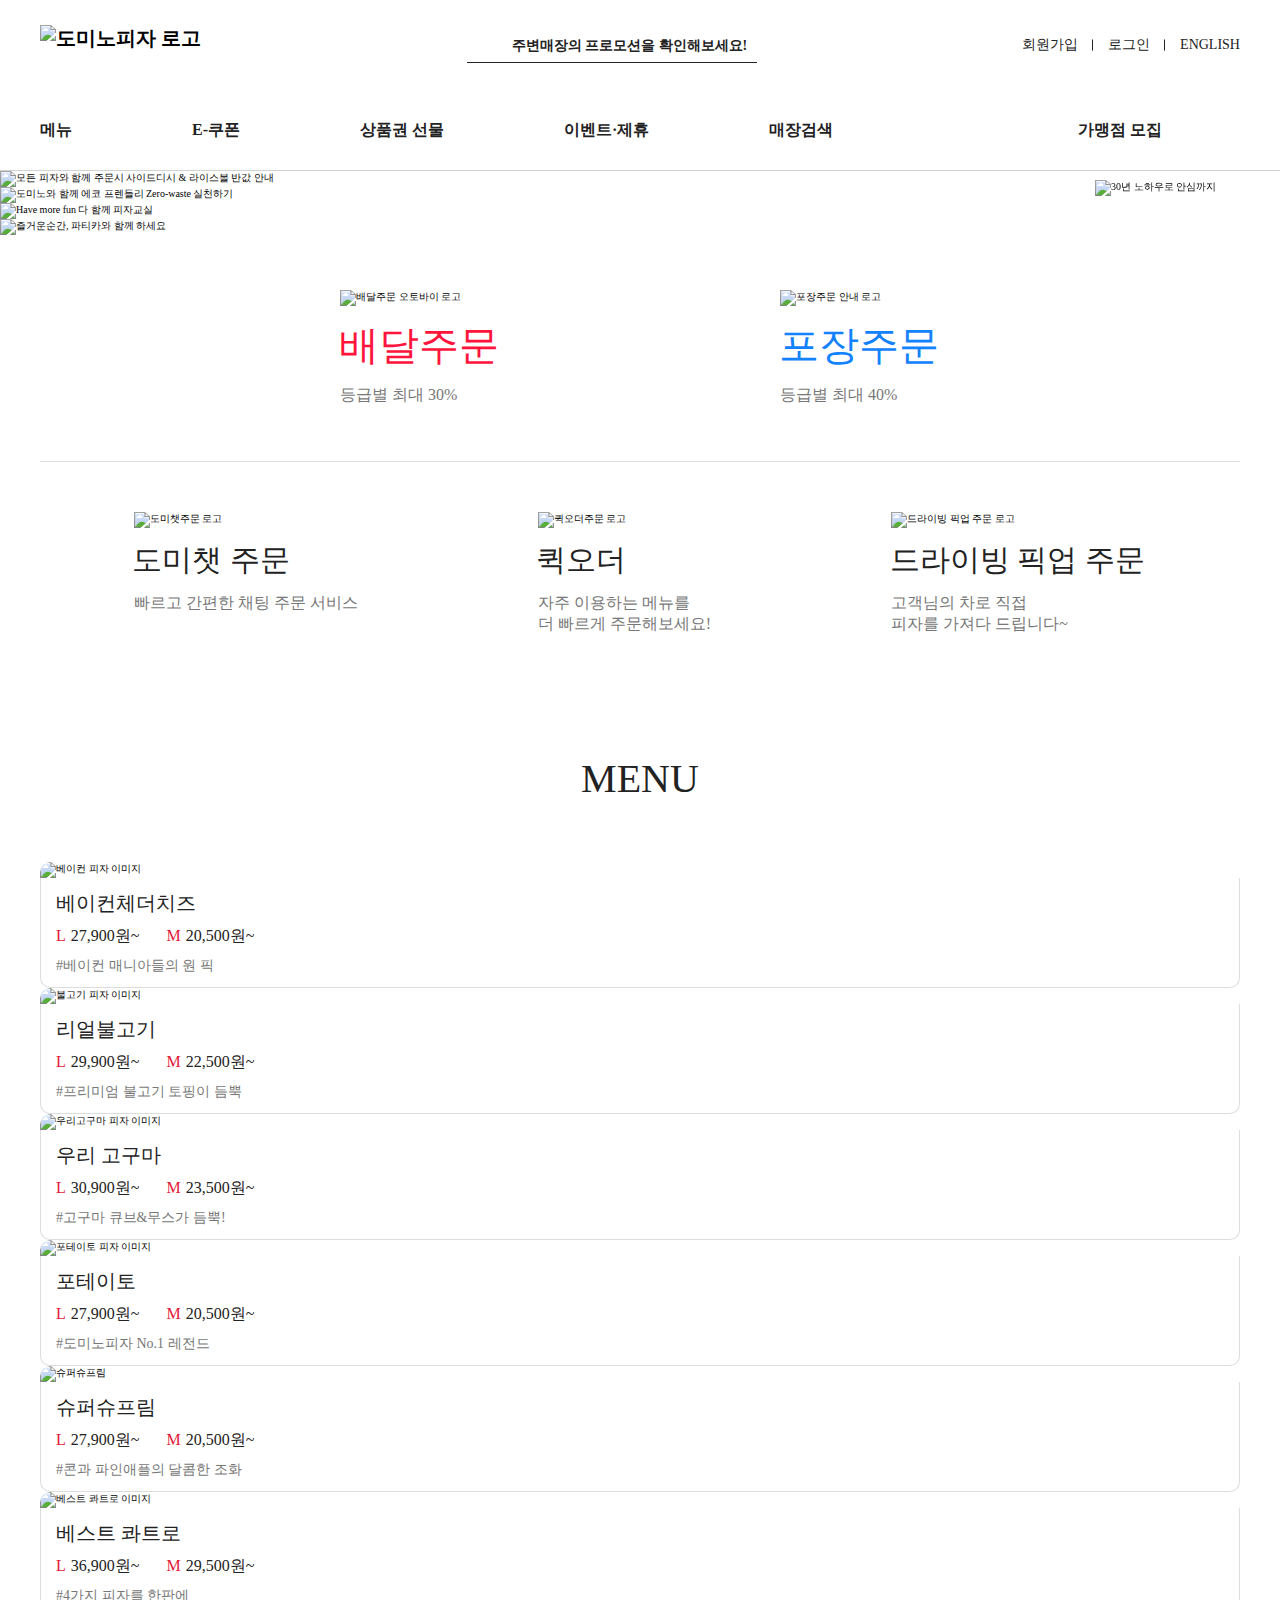
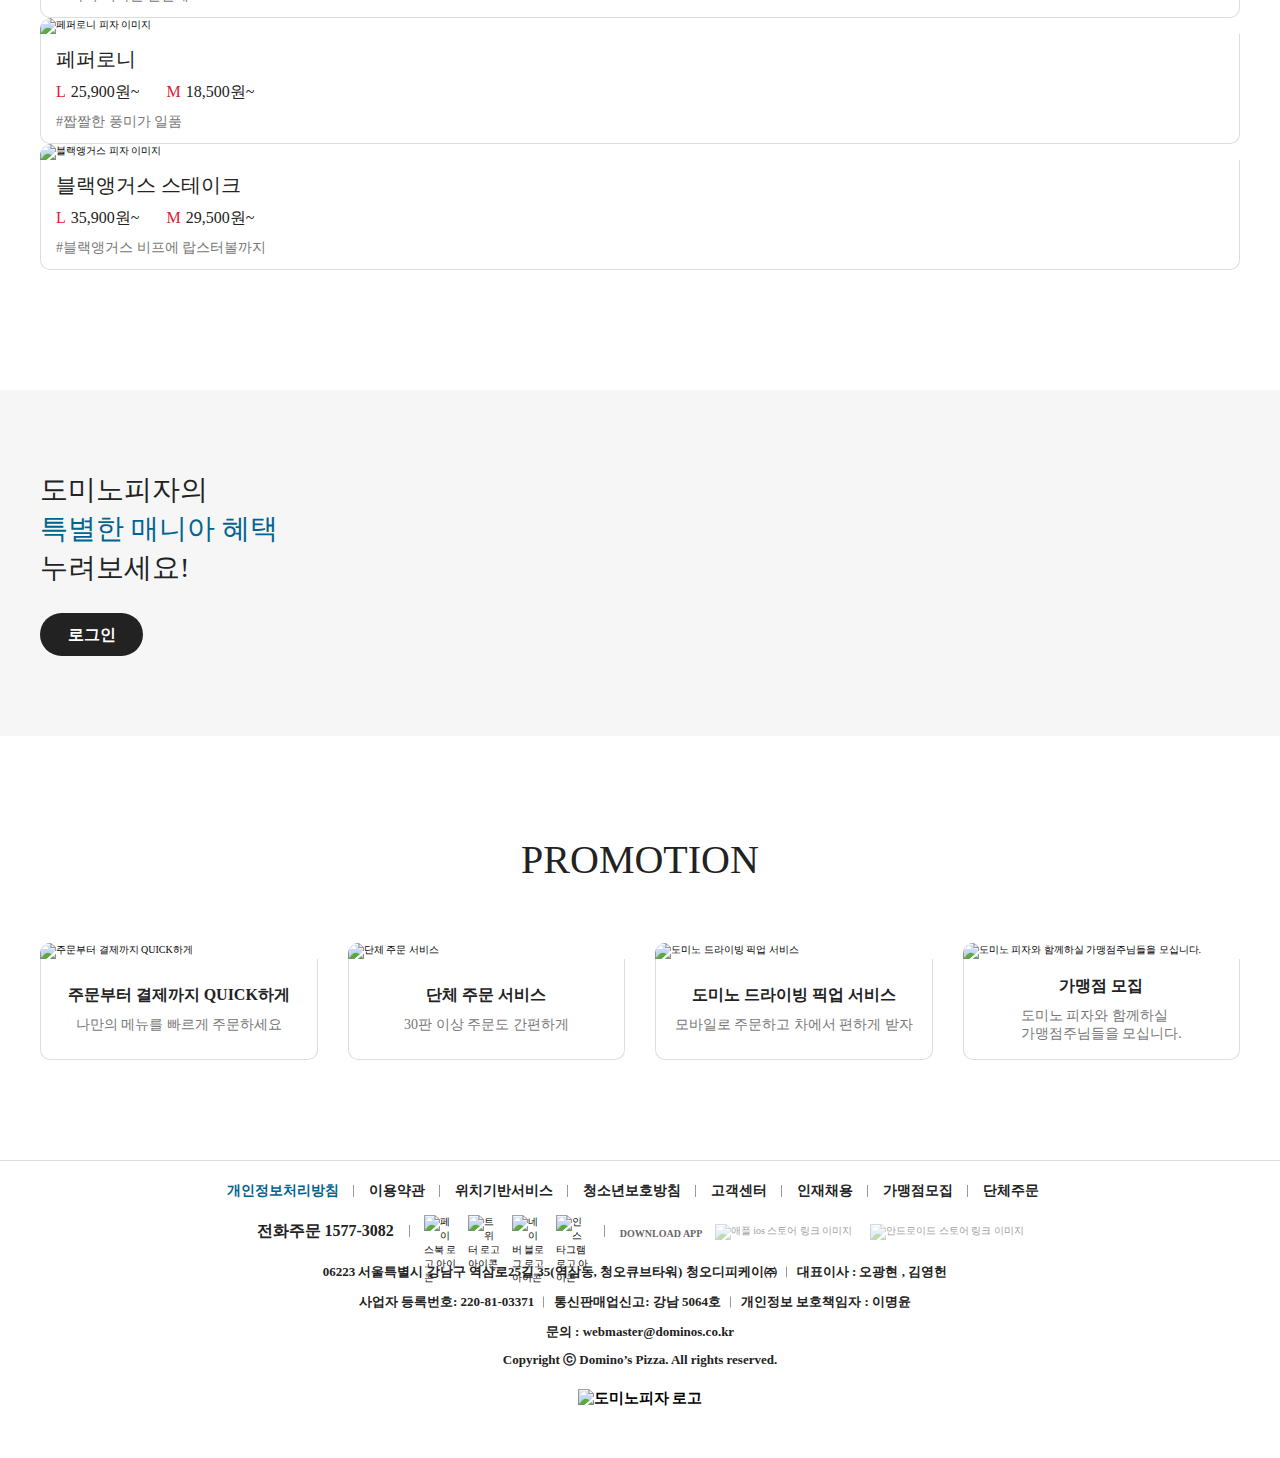
==== commit 1bcdc660: "" ====
--- a/01.Domino/index.html
+++ b/01.Domino/index.html
@@ -390,7 +390,6 @@
             </div>
             <div class="footerWrapBottom">
                 <div class="footerWrapBottomInfo">
-                    <h2><a href="#header"><img src="./images/footerLogo.png" alt="도미노피자 로고"></a></h2>
                     <div class="footerWrapBottomInfoLink">
                         <h3>전화주문 1577-3082</h3>
                         <ul>
@@ -426,6 +425,7 @@
                         <p>문의 : webmaster@dominos.co.kr</p>
                         <address>Copyright ⓒ Domino’s Pizza. All rights reserved.</address>
                     </div>
+                    <h2><a href="#header"><img src="./images/footerLogo.png" alt="도미노피자 로고"></a></h2>
                 </div>
             </div>
         </div>
--- a/01.Domino/css/index.css
+++ b/01.Domino/css/index.css
@@ -1 +1 @@
-html,body,h1,h2,h3,h4,h5,h6,div,p,blockquote,pre,code,address,ul,ol,li,menu,nav,section,article,aside,dl,dt,dd,table,thead,tbody,tfoot,label,caption,th,td,form,fieldset,legend,hr,input,button,textarea,object,figure,figcaption{margin:0;padding:0}html,body{width:100%}html{-webkit-touch-callout:none;-webkit-user-select:none;-webkit-tap-highlight-color:rgba(0,0,0,0)}body{width:100%;background:#fff;min-width:320px;-webkit-text-size-adjust:none;word-wrap:break-word;word-break:break-all;overflow-x:hidden}body,input,select,textarea,button{border:none;font-size:12px;color:#727272}ul,ol,li{list-style:none}table{width:100%;border-spacing:0;border-collapse:collapse}img,fieldset{border:0}address,cite,code,em{font-style:normal;font-weight:normal}label,img,input,select,textarea,button{vertical-align:middle}.hide,caption,legend{line-height:0;font-size:1px;overflow:hidden}hr{display:none}main,header,section,nav,footer,aside,article,figure{display:block}a{color:#000;text-decoration:none}.clear{clear:both}.clear:after{content:"";display:block;clear:both}.hide{position:absolute;left:-5000px}.skip{position:absolute;left:0;top:-100px;width:100%;height:50px;line-height:50px;background:#000;color:#fff;text-align:center;font-size:14px;transition:all .5s;z-index:9999}.skip:focus{top:0}@keyframes fademiddle{from{opacity:0}to{opacity:1}}@keyframes fadein{from{opacity:0}to{opacity:1}}header .headerTopWrap{margin-top:0;margin-right:auto;margin-bottom:0;margin-left:auto;width:120rem;height:9rem;display:flex;justify-content:space-between;align-items:center}header .headerTopWrap h1{position:relative;top:-0.7rem}header .headerTopWrap h1 a{display:block}header .headerTopWrapSearch{display:inline-block}header .headerTopWrapSearch a{position:relative;padding-left:4.5rem;box-sizing:border-box;display:inline-block;width:29rem;height:3.5rem;border-bottom:1px solid #222;line-height:3.5rem;text-align:left;font-size:1.4rem;font-weight:bold;color:#222}header .headerTopWrapSearch a::before{content:"";background:url(../images/location.png) no-repeat;transform:translateY(-50%);position:absolute;top:50%;left:1rem;z-index:9000;width:1.6rem;height:1.6rem}header .headerTopWrapService{display:flex;justify-content:space-between;align-items:center}header .headerTopWrapService li{position:relative}header .headerTopWrapService li:first-child a{padding-left:0}header .headerTopWrapService li:last-child a{padding-right:0}header .headerTopWrapService li:last-child a::after{display:none}header .headerTopWrapService li a{padding:0 1.5rem;display:block;line-height:9rem;font-size:1.4rem;font-weight:normal;color:#222}header .headerTopWrapService li a::after{content:"";background:#222;transform:translateY(-50%);position:absolute;top:50%;right:0;width:1px;height:1.1rem}header .headerMiddle{height:0;background:#1382ff}header .headerMiddle.middleFixed{position:fixed;top:0;left:0;z-index:5500;width:100%;height:5.9rem;opacity:1;animation:fademiddle .3s}header .headerMiddle h2{padding:1rem 0;text-align:center}header .headerMiddle h2 img{width:17.3rem}header .headerBottom{position:relative;background:#fff;border-bottom:1px solid #d2d2d2}header .headerBottom.fixed{position:fixed;top:5.9rem;left:0;z-index:5500;width:100%;animation:fadein .3s}header .headerBottomWrap{margin-top:0;margin-right:auto;margin-bottom:0;margin-left:auto;width:120rem;height:8rem;display:flex;justify-content:space-between}header .headerBottomWrap nav ul{display:flex}header .headerBottomWrap nav ul li:first-child a{padding-left:0}header .headerBottomWrap nav ul li a{padding:0 6rem;display:block}header .headerBottomWrap nav ul li a:hover span::after{width:100%}header .headerBottomWrap nav ul li a:focus span::after{width:100%}header .headerBottomWrap nav ul li a span{position:relative;line-height:8rem;font-size:1.6rem;font-weight:bold;color:#222}header .headerBottomWrap nav ul li a span::after{width:0%;height:2px;content:"";background:#222;transform:translateX(-50%);position:absolute;left:50%;bottom:-7px;transition:all .3s}header .headerBottomWrapOrder{font-size:0}header .headerBottomWrapOrder .order{line-height:8rem;transition:all .3s}header .headerBottomWrapOrder .order:hover{color:#1382ff}header .headerBottomWrapOrder .wholeBtn{padding:1.5rem 0 1.5rem 2.5rem;font-size:0;color:rgba(0,0,0,0);vertical-align:baseline}header .headerBottomWrapOrder .wholeBtn::before{content:"";background:url(../images/whole_menu.png) no-repeat;display:inline-block;width:2.8rem;height:2rem;vertical-align:-0.4rem}header .headerBottomWrapOrder .wholeBtn.open::before{position:relative;top:2px;background:url(../images/open.png) no-repeat;height:2.4rem}header .headerBottomWrapOrder a{padding:0 2.5rem;display:inline-block;font-size:1.6rem;font-weight:bold;color:#222}header .headerWholeMenu{background:#fff;position:absolute;top:8.1rem;left:0;z-index:9998;width:100%;height:0px;border-bottom:1px solid #d2d2d2;transition:all .5s;visibility:hidden;opacity:0}header .headerWholeMenu.showing{height:30rem;visibility:visible;opacity:1}header .headerWholeMenuWrap{padding-top:3.5rem;display:flex;margin-top:0;margin-right:auto;margin-bottom:0;margin-left:auto;width:120rem}header .headerWholeMenuWrap>div{float:left;font-size:0}header .headerWholeMenuWrapLeft{display:flex}header .headerWholeMenuWrapLeft div{position:relative;padding-right:13rem}header .headerWholeMenuWrapLeft div:nth-child(3)::after{width:1px;height:15.5rem;content:"";background:#ddd;transform:translateY(-50%);position:absolute;top:50%;right:0}header .headerWholeMenuWrapRight div{padding-left:13rem}header .headerWholeMenuWrap div a{display:block}header .headerWholeMenuWrap div a.title{font-size:1.8rem;font-weight:bold;color:#222;padding:1rem 0 2rem}header .headerWholeMenuWrap div a.item{font-size:1.6rem;font-weight:normal;color:#555;line-height:3.5rem}header .headerWholeMenuWrap div a span{position:relative}header .headerWholeMenuWrap div a span::after{width:0%;height:1px;content:"";background:#555;transform:translateX(-50%);left:50%;bottom:-5px;transition:all .3s}header .headerWholeMenuWrap div a:hover span::after{width:100%}header .headerWholeMenuWrap div a:focus span::after{width:100%}.visual .slick-arrow{content:"";transform:translateY(-50%);position:absolute;top:50%;z-index:5000;font-size:0}.visual .slick-prev{left:10%;width:3rem;height:5.6rem;background:url(../images/left.png) no-repeat}.visual .slick-next{left:90%;width:3rem;height:5.6rem;background:url(../images/right.png) no-repeat}.visual .slick-dots{transform:translateX(-50%);position:absolute;left:50%;bottom:5%}.visual .slick-dots .slick-active button{background:#1382ff}.visual .slick-dots li{margin:0 1rem;display:inline-block}.visual .slick-dots li button{width:1rem;height:1rem;border-radius:50%;font-size:0;background:#fff}main .mainOrderWrap{margin-top:0;margin-right:auto;margin-bottom:0;margin-left:auto;width:120rem}@keyframes move{from{left:0}to{left:100%}}@keyframes twist{from{transform:rotate(10deg)}to{transform:rotate(-10deg)}}main .mainOrderWrapTop{padding:5.5rem 0;display:flex;justify-content:center;align-items:stretch;border-bottom:1px solid #ddd}main .mainOrderWrapTopLeft,main .mainOrderWrapTopRight{margin:0 14rem;text-align:left}main .mainOrderWrapTopLeft a,main .mainOrderWrapTopRight a{display:block}main .mainOrderWrapTopLeft a img,main .mainOrderWrapTopRight a img{position:relative}main .mainOrderWrapTopLeft a p,main .mainOrderWrapTopRight a p{position:relative;left:-1.5px;padding:1.2rem 0;font-size:4rem}main .mainOrderWrapTopLeft a p::after,main .mainOrderWrapTopRight a p::after{content:"";transform:translateY(-60%);position:absolute;top:50%;right:-4.5rem;width:3.5rem;height:3.5rem}main .mainOrderWrapTopLeft a span,main .mainOrderWrapTopRight a span{font-size:1.6rem;font-weight:normal;color:#999}main .mainOrderWrapTopLeft a:hover img{animation:move 2s infinite}main .mainOrderWrapTopLeft a p{color:#ff143c}main .mainOrderWrapTopLeft a p::after{background:url(../images/left_arrow.png) no-repeat}main .mainOrderWrapTopRight a:hover img{animation:twist .5s infinite alternate}main .mainOrderWrapTopRight a p{color:#1382ff}main .mainOrderWrapTopRight a p::after{background:url(../images/right_arrow.png) no-repeat}main .mainOrderWrapBottom{margin:5rem 0 7rem;display:flex;justify-content:center;align-items:stretch}main .mainOrderWrapBottomLeft,main .mainOrderWrapBottomCenter,main .mainOrderWrapBottomRight{margin:0 9rem;text-align:left}main .mainOrderWrapBottomLeft:nth-child(2) a p::after,main .mainOrderWrapBottomCenter:nth-child(2) a p::after,main .mainOrderWrapBottomRight:nth-child(2) a p::after{transform:translateY(-58%)}main .mainOrderWrapBottomLeft:nth-child(3) a:hover img,main .mainOrderWrapBottomCenter:nth-child(3) a:hover img,main .mainOrderWrapBottomRight:nth-child(3) a:hover img{animation:move 2s infinite}main .mainOrderWrapBottomLeft a,main .mainOrderWrapBottomCenter a,main .mainOrderWrapBottomRight a{display:block}main .mainOrderWrapBottomLeft a:hover img,main .mainOrderWrapBottomCenter a:hover img,main .mainOrderWrapBottomRight a:hover img{animation:twist 1s infinite alternate}main .mainOrderWrapBottomLeft a img,main .mainOrderWrapBottomCenter a img,main .mainOrderWrapBottomRight a img{position:relative;display:block}main .mainOrderWrapBottomLeft a p,main .mainOrderWrapBottomCenter a p,main .mainOrderWrapBottomRight a p{position:relative;left:-1.5px;padding:1.2rem 0;display:inline-block;font-size:3rem;font-weight:normal;color:#222}main .mainOrderWrapBottomLeft a p::after,main .mainOrderWrapBottomCenter a p::after,main .mainOrderWrapBottomRight a p::after{content:"";background:url(../images/bottomarrow.png) no-repeat;transform:translateY(-40%);position:absolute;top:50%;right:-3.5rem;width:2.4rem;height:2.4rem}main .mainOrderWrapBottomLeft a span,main .mainOrderWrapBottomCenter a span,main .mainOrderWrapBottomRight a span{display:block;font-size:1.6rem;font-weight:normal;color:#888}main .mainProductsWrap{margin:12rem 0}main .mainProductsWrapContainer{margin-top:0;margin-right:auto;margin-bottom:0;margin-left:auto;width:120rem}main .mainProductsWrapContainer .bx-wrapper{position:relative}main .mainProductsWrapContainer .bx-wrapper .bx-controls .bx-controls-direction .bx-prev,main .mainProductsWrapContainer .bx-wrapper .bx-controls .bx-controls-direction .bx-next{content:"";transform:translateY(-50%);position:absolute;top:50%;z-index:5000;font-size:0}main .mainProductsWrapContainer .bx-wrapper .bx-controls .bx-controls-direction .bx-prev{width:2.3rem;height:4.5rem;left:-9rem;background:url(../images/eleft.png) no-repeat}main .mainProductsWrapContainer .bx-wrapper .bx-controls .bx-controls-direction .bx-next{width:2.3rem;height:4.5rem;left:105%;background:url(../images/eright.png) no-repeat}main .mainProductsWrapContainer h2{margin-bottom:6rem;text-align:center;font-size:4rem;font-weight:400;color:#222}main .mainProductsWrapContainer ul li:last-child{margin-right:0}main .mainProductsWrapContainer ul li a{display:block}main .mainProductsWrapContainer ul li a:hover em img{transform:scale(1.1)}main .mainProductsWrapContainer ul li a em{overflow:hidden;display:block;border-radius:1rem 1rem 0 0}main .mainProductsWrapContainer ul li a em img{display:block;border-radius:1rem 1rem 0 0;transition:all .5s}main .mainProductsWrapContainer ul li a .textWrap{padding:1.5rem;box-sizing:border-box;height:11rem;border:1px solid #ddd;border-top:none;border-radius:0 0 1rem 1rem}main .mainProductsWrapContainer ul li a .textWrap h3{line-height:2rem;font-size:2rem;font-weight:normal;color:#222}main .mainProductsWrapContainer ul li a .textWrap div{margin:1.5rem 0;display:flex}main .mainProductsWrapContainer ul li a .textWrap div p{line-height:1.6rem;font-size:1.6rem;font-weight:normal;color:#ff143c}main .mainProductsWrapContainer ul li a .textWrap div p:nth-child(1){margin-right:2.7rem}main .mainProductsWrapContainer ul li a .textWrap div p span{margin-left:.5rem;color:#222}main .mainProductsWrapContainer ul li a .textWrap>p{line-height:1.4rem;font-size:1.4rem;font-weight:normal;color:#888}main .mainEventWrap{padding:8rem 0;background:#f6f6f6}main .mainEventWrapTop{margin-top:0;margin-right:auto;margin-bottom:0;margin-left:auto;width:120rem;display:flex;justify-content:space-between;align-items:center}main .mainEventWrapTopLeft p{line-height:3.9rem;font-size:2.8rem;font-weight:normal;color:#111}main .mainEventWrapTopLeft p:nth-of-type(2){color:#1382ff}main .mainEventWrapTopLeft a{display:block;margin-top:2.6rem;background:#222;border-radius:5rem;width:10.3rem;height:4.3rem;text-align:center;line-height:4.3rem;font-size:1.6rem;font-weight:bold;color:#fff;transition:all .5s}main .mainEventWrapTopLeft a:hover,main .mainEventWrapTopLeft a:focus{background:#1382ff}main .mainEventWrapTopRight ul li{margin-right:1.5rem;display:inline-block}main .mainEventWrapTopRight ul li a img{border-radius:1rem}main .mainEventWrapTopRight ul li:last-child{margin-right:0}main .mainPromotion{margin:10rem 0}main .mainPromotionWrap{margin-top:0;margin-right:auto;margin-bottom:0;margin-left:auto;width:120rem}main .mainPromotionWrap h2{margin-bottom:6rem;text-align:center;font-size:4rem;font-weight:normal;color:#222}main .mainPromotionWrap ul{display:flex;justify-content:space-between}main .mainPromotionWrap ul li{margin:0 1.5rem;width:27.8rem}main .mainPromotionWrap ul li:first-child{margin-left:0}main .mainPromotionWrap ul li:last-child{margin-right:0}main .mainPromotionWrap ul li a{display:block}main .mainPromotionWrap ul li a:hover em img{transform:scale(1.1)}main .mainPromotionWrap ul li a em{overflow:hidden;display:block;border-radius:1rem 1rem 0 0}main .mainPromotionWrap ul li a em img{display:block;transition:all .5s}main .mainPromotionWrap ul li a div{display:flex;justify-content:center;align-items:center;flex-direction:column;height:10rem;border:1px solid #ddd;border-top:none;border-radius:0 0 1rem 1rem}main .mainPromotionWrap ul li a div p{padding-bottom:1rem;font-size:1.6rem;font-weight:bold;color:#222}main .mainPromotionWrap ul li a div span{font-size:1.4rem;font-weight:normal;color:#858585}@keyframes upDown{0%{transform:translateY(0)}100%{transform:translateY(-1rem)}}footer .fixedBanner{position:fixed;top:20%;right:5%;z-index:6000;animation:upDown .5s infinite alternate}footer .fixedBanner>div{position:relative}footer .fixedBanner>div button{font-size:2.5rem;font-weight:normal;color:#222;position:absolute;top:0;right:5%}footer .goUpBtnWrap{position:fixed;right:5%;bottom:5rem;visibility:hidden;opacity:0;transition:all .5s}footer .goUpBtnWrap.scroll{visibility:visible;opacity:1}footer .goUpBtnWrap button{display:block;width:5.3rem;height:5.3rem;background:#fff;border:1px solid #1382ff;line-height:7rem;text-align:center;letter-spacing:2px;font-size:1.2rem;font-weight:bold;color:#1382ff;transition:all .2s}footer .goUpBtnWrap button::before{content:"";background:url(../images/ico_top_arrow.png) no-repeat 0 -8px;transform:translateX(-50%);position:absolute;top:1.5rem;left:50%;width:1.4rem;height:.8rem}footer .goUpBtnWrap button:hover{background:#1382ff;color:#fff}footer .goUpBtnWrap button:hover::before{background-position:0 0}footer .footerWrap{border-top:1px solid #ddd}footer .footerWrapTop{padding-top:1rem;display:flex;justify-content:center;margin-top:0;margin-right:auto;margin-bottom:0;margin-left:auto;width:120rem;height:4rem}footer .footerWrapTop ul{display:flex;justify-content:space-between}footer .footerWrapTop ul li:first-child a{padding-left:0;color:#1382ff}footer .footerWrapTop ul li:last-child a::after{display:none}footer .footerWrapTop ul li a{position:relative;padding:0 1.5rem;display:block;line-height:4rem;font-size:1.4rem;font-weight:bold;color:#222}footer .footerWrapTop ul li a::after{content:"";background:#999;transform:translateY(-50%);position:absolute;top:50%;right:0;width:1px;height:1.2rem}footer .footerWrapBottom{padding:1.5rem 0 5rem;margin-top:0;margin-right:auto;margin-bottom:0;margin-left:auto;width:120rem}footer .footerWrapBottomInfo{display:flex;justify-content:flex-start;align-items:center;flex-direction:column}footer .footerWrapBottomInfo h2 a{display:block}footer .footerWrapBottomInfo h2 a img{position:relative}footer .footerWrapBottomInfoLink{margin:2.5rem 0 1.5rem;display:flex;justify-content:space-between;align-items:center}footer .footerWrapBottomInfoLink h3{font-size:1.6rem;font-weight:bold;color:#222}footer .footerWrapBottomInfoLink ul{position:relative;margin:0 3rem;display:flex;justify-content:space-between;align-items:center}footer .footerWrapBottomInfoLink ul::after{content:"";background:#999;transform:translateY(-50%);position:absolute;top:50%;right:-1.5rem;width:1px;height:1.2rem}footer .footerWrapBottomInfoLink ul::before{content:"";background:#999;transform:translateY(-50%);position:absolute;top:50%;left:-1.5rem;width:1px;height:1.2rem}footer .footerWrapBottomInfoLink ul li:first-child a{margin-left:0}footer .footerWrapBottomInfoLink ul li a{margin-left:1rem;display:block;width:3.4rem;height:3.3rem}footer .footerWrapBottomInfoLink div span{position:relative;top:3px;margin-right:1rem;line-height:4rem;font-weight:bold;color:#666}footer .footerWrapBottomInfoLink div a:nth-child(2){margin-right:1.5rem}footer .footerWrapBottomInfoLink div a img{opacity:.4}footer .footerWrapBottomInfoText{text-align:center}footer .footerWrapBottomInfoText ul{display:flex;justify-content:center;align-items:stretch}footer .footerWrapBottomInfoText ul:nth-child(2){padding:1rem 0}footer .footerWrapBottomInfoText ul li:first-child span{padding-left:0}footer .footerWrapBottomInfoText ul li:last-child span::after{display:none}footer .footerWrapBottomInfoText ul li span{position:relative;display:block;padding:0 1rem;font-size:1.3rem;font-weight:bold;color:#222}footer .footerWrapBottomInfoText ul li span::after{content:"";background:#999;transform:translateY(-50%);position:absolute;top:50%;right:0;width:1px;height:1.1rem}footer .footerWrapBottomInfoText p{padding-bottom:1rem;font-size:1.3rem;font-weight:bold;color:#222}footer .footerWrapBottomInfoText address{font-size:1.3rem;font-weight:bold;color:#222}@font-face{font-family:"Arita-dotum-Medium";src:url("https://cdn.jsdelivr.net/gh/projectnoonnu/noonfonts_one@1.0/Arita-dotum-Medium.woff") format("woff");font-weight:normal;font-style:normal}html{font-size:10px}button{font-family:"Arita-dotum-Medium";background:none;cursor:pointer}body{overflow-x:hidden;position:relative;font-size:1rem;font-family:"Arita-dotum-Medium"}+html,body,h1,h2,h3,h4,h5,h6,div,p,blockquote,pre,code,address,ul,ol,li,menu,nav,section,article,aside,dl,dt,dd,table,thead,tbody,tfoot,label,caption,th,td,form,fieldset,legend,hr,input,button,textarea,object,figure,figcaption{margin:0;padding:0}html,body{width:100%}html{-webkit-touch-callout:none;-webkit-user-select:none;-webkit-tap-highlight-color:rgba(0,0,0,0)}body{width:100%;background:#fff;min-width:320px;-webkit-text-size-adjust:none;word-wrap:break-word;word-break:break-all;overflow-x:hidden}body,input,select,textarea,button{border:none;font-size:12px;color:#727272}ul,ol,li{list-style:none}table{width:100%;border-spacing:0;border-collapse:collapse}img,fieldset{border:0}address,cite,code,em{font-style:normal;font-weight:normal}label,img,input,select,textarea,button{vertical-align:middle}.hide,caption,legend{line-height:0;font-size:1px;overflow:hidden}hr{display:none}main,header,section,nav,footer,aside,article,figure{display:block}a{color:#000;text-decoration:none}.clear{clear:both}.clear:after{content:"";display:block;clear:both}.hide{position:absolute;left:-5000px}.skip{position:absolute;left:0;top:-100px;width:100%;height:50px;line-height:50px;background:#000;color:#fff;text-align:center;font-size:14px;transition:all .5s;z-index:9999}.skip:focus{top:0}@keyframes fademiddle{from{opacity:0}to{opacity:1}}@keyframes fadein{from{opacity:0}to{opacity:1}}header .headerTopWrap{margin-top:0;margin-right:auto;margin-bottom:0;margin-left:auto;width:120rem;height:9rem;display:flex;justify-content:space-between;align-items:center}header .headerTopWrap h1{position:relative;top:-0.7rem}header .headerTopWrap h1 a{display:block}header .headerTopWrapSearch{display:inline-block}header .headerTopWrapSearch a{position:relative;padding-left:4.5rem;box-sizing:border-box;display:inline-block;width:29rem;height:3.5rem;border-bottom:1px solid #222;line-height:3.5rem;text-align:left;font-size:1.4rem;font-weight:bold;color:#222}header .headerTopWrapSearch a::before{content:"";background:url(../images/location.png) no-repeat;transform:translateY(-50%);position:absolute;top:50%;left:1rem;z-index:9000;width:1.6rem;height:1.6rem}header .headerTopWrapService{display:flex;justify-content:space-between;align-items:center}header .headerTopWrapService li{position:relative}header .headerTopWrapService li:first-child a{padding-left:0}header .headerTopWrapService li:last-child a{padding-right:0}header .headerTopWrapService li:last-child a::after{display:none}header .headerTopWrapService li a{padding:0 1.5rem;display:block;line-height:9rem;font-size:1.4rem;font-weight:normal;color:#222}header .headerTopWrapService li a::after{content:"";background:#222;transform:translateY(-50%);position:absolute;top:50%;right:0;width:1px;height:1.1rem}header .headerMiddle{height:0;background:#006491}header .headerMiddle.middleFixed{position:fixed;top:0;left:0;z-index:5500;width:100%;height:5.9rem;opacity:1;animation:fademiddle .3s}header .headerMiddle h2{padding:1rem 0;text-align:center}header .headerMiddle h2 img{position:relative;top:-2px;width:17.3rem}header .headerBottom{position:relative;background:#fff;border-bottom:1px solid #d2d2d2}header .headerBottom.fixed{position:fixed;top:5.9rem;left:0;z-index:5500;width:100%;animation:fadein .3s}header .headerBottomWrap{margin-top:0;margin-right:auto;margin-bottom:0;margin-left:auto;width:120rem;height:8rem;display:flex;justify-content:space-between}header .headerBottomWrap nav ul{display:flex}header .headerBottomWrap nav ul li:first-child a{padding-left:0}header .headerBottomWrap nav ul li a{padding:0 6rem;display:block}header .headerBottomWrap nav ul li a:hover span::after{width:100%}header .headerBottomWrap nav ul li a:focus span::after{width:100%}header .headerBottomWrap nav ul li a span{position:relative;line-height:8rem;font-size:1.6rem;font-weight:bold;color:#222}header .headerBottomWrap nav ul li a span::after{width:0%;height:2px;content:"";background:#222;transform:translateX(-50%);position:absolute;left:50%;bottom:-7px;transition:all .3s}header .headerBottomWrapOrder{font-size:0}header .headerBottomWrapOrder .order{line-height:8rem;transition:all .3s}header .headerBottomWrapOrder .order:hover{color:#006491}header .headerBottomWrapOrder .wholeBtn{padding:1.5rem 0 1.5rem 2.5rem;font-size:0;color:rgba(0,0,0,0);vertical-align:baseline}header .headerBottomWrapOrder .wholeBtn::before{content:"";background:url(../images/whole_menu.png) no-repeat;display:inline-block;width:2.8rem;height:2rem;vertical-align:-0.4rem}header .headerBottomWrapOrder .wholeBtn.open::before{position:relative;top:2px;background:url(../images/open.png) no-repeat;height:2.4rem}header .headerBottomWrapOrder a{padding:0 2.5rem;display:inline-block;font-size:1.6rem;font-weight:bold;color:#222}header .headerWholeMenu{background:#fff;position:absolute;top:8.1rem;left:0;z-index:9998;width:100%;height:0px;border-bottom:1px solid #d2d2d2;transition:all .5s;visibility:hidden;opacity:0}header .headerWholeMenu.showing{height:30rem;visibility:visible;opacity:1}header .headerWholeMenuWrap{padding-top:3.5rem;display:flex;margin-top:0;margin-right:auto;margin-bottom:0;margin-left:auto;width:120rem}header .headerWholeMenuWrap>div{float:left;font-size:0}header .headerWholeMenuWrapLeft{display:flex}header .headerWholeMenuWrapLeft div{position:relative;padding-right:13rem}header .headerWholeMenuWrapLeft div:nth-child(3)::after{width:1px;height:15.5rem;content:"";background:#ddd;transform:translateY(-50%);position:absolute;top:50%;right:0}header .headerWholeMenuWrapRight div{padding-left:13rem}header .headerWholeMenuWrap div a{display:block}header .headerWholeMenuWrap div a.title{font-size:1.8rem;font-weight:bold;color:#222;padding:1rem 0 2rem}header .headerWholeMenuWrap div a.item{font-size:1.6rem;font-weight:normal;color:#777;line-height:3.5rem;transition:all .5s}header .headerWholeMenuWrap div a.item:hover,header .headerWholeMenuWrap div a.item:focus{color:#006491}.visual .slick-arrow{content:"";transform:translateY(-50%);position:absolute;top:50%;z-index:5000;font-size:0}.visual .slick-prev{left:10%;width:3rem;height:5.6rem;background:url(../images/left.png) no-repeat}.visual .slick-next{left:90%;width:3rem;height:5.6rem;background:url(../images/right.png) no-repeat}.visual .slick-dots{transform:translateX(-50%);position:absolute;left:50%;bottom:5%}.visual .slick-dots .slick-active button{background:#006491}.visual .slick-dots li{margin:0 1rem;display:inline-block}.visual .slick-dots li button{width:1rem;height:1rem;border-radius:50%;font-size:0;background:#fff}main .mainOrderWrap{margin-top:0;margin-right:auto;margin-bottom:0;margin-left:auto;width:120rem}@keyframes move{from{left:0}to{left:100%}}@keyframes twist{from{transform:rotate(10deg)}to{transform:rotate(-10deg)}}main .mainOrderWrapTop{padding:5.5rem 0;display:flex;justify-content:center;align-items:stretch;border-bottom:1px solid #ddd}main .mainOrderWrapTopLeft,main .mainOrderWrapTopRight{margin:0 14rem;text-align:left}main .mainOrderWrapTopLeft a,main .mainOrderWrapTopRight a{display:block}main .mainOrderWrapTopLeft a img,main .mainOrderWrapTopRight a img{position:relative}main .mainOrderWrapTopLeft a p,main .mainOrderWrapTopRight a p{position:relative;left:-1.5px;padding:1.2rem 0;font-size:4rem}main .mainOrderWrapTopLeft a p::after,main .mainOrderWrapTopRight a p::after{content:"";transform:translateY(-60%);position:absolute;top:50%;right:-4.5rem;width:3.5rem;height:3.5rem}main .mainOrderWrapTopLeft a span,main .mainOrderWrapTopRight a span{font-size:1.6rem;font-weight:normal;color:#777}main .mainOrderWrapTopLeft a:hover img{animation:move 2s infinite}main .mainOrderWrapTopLeft a p{color:#ff143c}main .mainOrderWrapTopLeft a p::after{background:url(../images/left_arrow.png) no-repeat}main .mainOrderWrapTopRight a:hover img{animation:twist .5s infinite alternate}main .mainOrderWrapTopRight a p{color:#1382ff}main .mainOrderWrapTopRight a p::after{background:url(../images/right_arrow.png) no-repeat}main .mainOrderWrapBottom{margin:5rem 0 7rem;display:flex;justify-content:center;align-items:stretch}main .mainOrderWrapBottomLeft,main .mainOrderWrapBottomCenter,main .mainOrderWrapBottomRight{margin:0 9rem;text-align:left}main .mainOrderWrapBottomLeft:nth-child(2) a p::after,main .mainOrderWrapBottomCenter:nth-child(2) a p::after,main .mainOrderWrapBottomRight:nth-child(2) a p::after{transform:translateY(-58%)}main .mainOrderWrapBottomLeft:nth-child(3) a:hover img,main .mainOrderWrapBottomCenter:nth-child(3) a:hover img,main .mainOrderWrapBottomRight:nth-child(3) a:hover img{animation:move 2s infinite}main .mainOrderWrapBottomLeft a,main .mainOrderWrapBottomCenter a,main .mainOrderWrapBottomRight a{display:block}main .mainOrderWrapBottomLeft a:hover img,main .mainOrderWrapBottomCenter a:hover img,main .mainOrderWrapBottomRight a:hover img{animation:twist 1s infinite alternate}main .mainOrderWrapBottomLeft a img,main .mainOrderWrapBottomCenter a img,main .mainOrderWrapBottomRight a img{position:relative;display:block}main .mainOrderWrapBottomLeft a p,main .mainOrderWrapBottomCenter a p,main .mainOrderWrapBottomRight a p{position:relative;left:-1.5px;padding:1.2rem 0;display:inline-block;font-size:3rem;font-weight:normal;color:#222}main .mainOrderWrapBottomLeft a p::after,main .mainOrderWrapBottomCenter a p::after,main .mainOrderWrapBottomRight a p::after{content:"";background:url(../images/bottomarrow.png) no-repeat;transform:translateY(-40%);position:absolute;top:50%;right:-3.5rem;width:2.4rem;height:2.4rem}main .mainOrderWrapBottomLeft a span,main .mainOrderWrapBottomCenter a span,main .mainOrderWrapBottomRight a span{display:block;font-size:1.6rem;font-weight:normal;color:#777}main .mainProductsWrap{margin:12rem 0}main .mainProductsWrapContainer{margin-top:0;margin-right:auto;margin-bottom:0;margin-left:auto;width:120rem}main .mainProductsWrapContainer .bx-wrapper{position:relative}main .mainProductsWrapContainer .bx-wrapper .bx-controls .bx-controls-direction .bx-prev,main .mainProductsWrapContainer .bx-wrapper .bx-controls .bx-controls-direction .bx-next{content:"";transform:translateY(-50%);position:absolute;top:50%;z-index:5000;font-size:0}main .mainProductsWrapContainer .bx-wrapper .bx-controls .bx-controls-direction .bx-prev{width:2.3rem;height:4.5rem;left:-9rem;background:url(../images/eleft.png) no-repeat}main .mainProductsWrapContainer .bx-wrapper .bx-controls .bx-controls-direction .bx-next{width:2.3rem;height:4.5rem;left:105%;background:url(../images/eright.png) no-repeat}main .mainProductsWrapContainer h2{margin-bottom:6rem;text-align:center;font-size:4rem;font-weight:400;color:#222}main .mainProductsWrapContainer ul li:last-child{margin-right:0}main .mainProductsWrapContainer ul li a{display:block}main .mainProductsWrapContainer ul li a:hover em img{transform:scale(1.1)}main .mainProductsWrapContainer ul li a em{overflow:hidden;display:block;border-radius:1rem 1rem 0 0}main .mainProductsWrapContainer ul li a em img{display:block;border-radius:1rem 1rem 0 0;transition:all .5s}main .mainProductsWrapContainer ul li a .textWrap{padding:1.5rem;box-sizing:border-box;height:11rem;border:1px solid #ddd;border-top:none;border-radius:0 0 1rem 1rem}main .mainProductsWrapContainer ul li a .textWrap h3{line-height:2rem;font-size:2rem;font-weight:normal;color:#222}main .mainProductsWrapContainer ul li a .textWrap div{margin:1.5rem 0;display:flex}main .mainProductsWrapContainer ul li a .textWrap div p{line-height:1.6rem;font-size:1.6rem;font-weight:normal;color:#e31837}main .mainProductsWrapContainer ul li a .textWrap div p:nth-child(1){margin-right:2.7rem}main .mainProductsWrapContainer ul li a .textWrap div p span{margin-left:.5rem;color:#222}main .mainProductsWrapContainer ul li a .textWrap>p{line-height:1.4rem;font-size:1.4rem;font-weight:normal;color:#777}main .mainEventWrap{padding:8rem 0;background:#f6f6f6}main .mainEventWrapTop{margin-top:0;margin-right:auto;margin-bottom:0;margin-left:auto;width:120rem;display:flex;justify-content:space-between;align-items:center}main .mainEventWrapTopLeft p{line-height:3.9rem;font-size:2.8rem;font-weight:normal;color:#222}main .mainEventWrapTopLeft p:nth-of-type(2){color:#006491}main .mainEventWrapTopLeft a{display:block;margin-top:2.6rem;background:#222;border-radius:5rem;width:10.3rem;height:4.3rem;text-align:center;line-height:4.3rem;font-size:1.6rem;font-weight:bold;color:#fff;transition:all .5s}main .mainEventWrapTopLeft a:hover,main .mainEventWrapTopLeft a:focus{background:#006491}main .mainEventWrapTopRight ul li{margin-right:1.5rem;display:inline-block}main .mainEventWrapTopRight ul li a img{border-radius:1rem}main .mainEventWrapTopRight ul li:last-child{margin-right:0}main .mainPromotion{margin:10rem 0}main .mainPromotionWrap{margin-top:0;margin-right:auto;margin-bottom:0;margin-left:auto;width:120rem}main .mainPromotionWrap h2{margin-bottom:6rem;text-align:center;font-size:4rem;font-weight:normal;color:#222}main .mainPromotionWrap ul{display:flex;justify-content:space-between}main .mainPromotionWrap ul li{margin:0 1.5rem;width:27.8rem}main .mainPromotionWrap ul li:first-child{margin-left:0}main .mainPromotionWrap ul li:last-child{margin-right:0}main .mainPromotionWrap ul li a{display:block}main .mainPromotionWrap ul li a:hover em img{transform:scale(1.1)}main .mainPromotionWrap ul li a em{overflow:hidden;display:block;border-radius:1rem 1rem 0 0}main .mainPromotionWrap ul li a em img{display:block;transition:all .5s}main .mainPromotionWrap ul li a div{display:flex;justify-content:center;align-items:center;flex-direction:column;height:10rem;border:1px solid #ddd;border-top:none;border-radius:0 0 1rem 1rem}main .mainPromotionWrap ul li a div p{padding-bottom:1rem;font-size:1.6rem;font-weight:bold;color:#222}main .mainPromotionWrap ul li a div span{font-size:1.4rem;font-weight:normal;color:#777}@keyframes upDown{0%{transform:translateY(0)}100%{transform:translateY(-1rem)}}footer .fixedBanner{position:fixed;top:20%;right:5%;z-index:6000;animation:upDown .5s infinite alternate}footer .fixedBanner>div{position:relative}footer .fixedBanner>div button{font-size:2.5rem;font-weight:normal;color:#222;position:absolute;top:0;right:5%}footer .goUpBtnWrap{position:fixed;right:5%;bottom:5rem;visibility:hidden;opacity:0;transition:all .5s}footer .goUpBtnWrap.scroll{visibility:visible;opacity:1}footer .goUpBtnWrap button{display:block;width:5.3rem;height:5.3rem;background:#fff;border:1px solid #006491;line-height:7rem;text-align:center;letter-spacing:2px;font-size:1.2rem;font-weight:bold;color:#006491;transition:all .2s}footer .goUpBtnWrap button::before{content:"";background:url(../images/ico_top_arrow.png) no-repeat 0 -8px;transform:translateX(-50%);position:absolute;top:1.5rem;left:50%;width:1.4rem;height:.8rem}footer .goUpBtnWrap button:hover{background:#006491;color:#fff}footer .goUpBtnWrap button:hover::before{background-position:0 0}footer .footerWrap{border-top:1px solid #ddd}footer .footerWrapTop{padding-top:1rem;display:flex;justify-content:center;margin-top:0;margin-right:auto;margin-bottom:0;margin-left:auto;width:120rem;height:4rem}footer .footerWrapTop ul{display:flex;justify-content:space-between}footer .footerWrapTop ul li:first-child a{padding-left:0;color:#006491}footer .footerWrapTop ul li:last-child a::after{display:none}footer .footerWrapTop ul li a{position:relative;padding:0 1.5rem;display:block;line-height:4rem;font-size:1.4rem;font-weight:bold;color:#222}footer .footerWrapTop ul li a::after{content:"";background:#999;transform:translateY(-50%);position:absolute;top:50%;right:0;width:1px;height:1.2rem}footer .footerWrapBottom{padding:0 0 5rem;margin-top:0;margin-right:auto;margin-bottom:0;margin-left:auto;width:120rem}footer .footerWrapBottomInfo{display:flex;justify-content:flex-start;align-items:center;flex-direction:column}footer .footerWrapBottomInfo h2{margin-top:2rem}footer .footerWrapBottomInfo h2 a{display:block}footer .footerWrapBottomInfo h2 a img{position:relative}footer .footerWrapBottomInfoLink{margin:0 0 1.2rem;display:flex;justify-content:space-between;align-items:center}footer .footerWrapBottomInfoLink h3{font-size:1.6rem;font-weight:bold;color:#222}footer .footerWrapBottomInfoLink ul{position:relative;margin:0 3rem;display:flex;justify-content:space-between;align-items:center}footer .footerWrapBottomInfoLink ul::after{content:"";background:#999;transform:translateY(-50%);position:absolute;top:50%;right:-1.5rem;width:1px;height:1.2rem}footer .footerWrapBottomInfoLink ul::before{content:"";background:#999;transform:translateY(-50%);position:absolute;top:50%;left:-1.5rem;width:1px;height:1.2rem}footer .footerWrapBottomInfoLink ul li:first-child a{margin-left:0}footer .footerWrapBottomInfoLink ul li a{margin-left:1rem;display:block;width:3.4rem;height:3.3rem}footer .footerWrapBottomInfoLink div span{position:relative;top:3px;margin-right:1rem;line-height:4rem;font-weight:bold;color:#666}footer .footerWrapBottomInfoLink div a:nth-child(2){margin-right:1.5rem}footer .footerWrapBottomInfoLink div a img{opacity:.4}footer .footerWrapBottomInfoText{text-align:center}footer .footerWrapBottomInfoText ul{display:flex;justify-content:center;align-items:stretch}footer .footerWrapBottomInfoText ul:nth-child(2){padding:1.2rem 0}footer .footerWrapBottomInfoText ul li:first-child span{padding-left:0}footer .footerWrapBottomInfoText ul li:last-child span::after{display:none}footer .footerWrapBottomInfoText ul li span{position:relative;display:block;padding:0 1rem;font-size:1.3rem;font-weight:bold;color:#222}footer .footerWrapBottomInfoText ul li span::after{content:"";background:#999;transform:translateY(-50%);position:absolute;top:50%;right:0;width:1px;height:1.1rem}footer .footerWrapBottomInfoText p{padding-bottom:1rem;font-size:1.3rem;font-weight:bold;color:#222}footer .footerWrapBottomInfoText address{font-size:1.3rem;font-weight:bold;color:#222}@font-face{font-family:"Arita-dotum-Medium";src:url("https://cdn.jsdelivr.net/gh/projectnoonnu/noonfonts_one@1.0/Arita-dotum-Medium.woff") format("woff");font-weight:normal;font-style:normal}html{font-size:10px}button{font-family:"Arita-dotum-Medium";background:none;cursor:pointer}body{overflow-x:hidden;position:relative;font-size:1rem;font-family:"Arita-dotum-Medium"}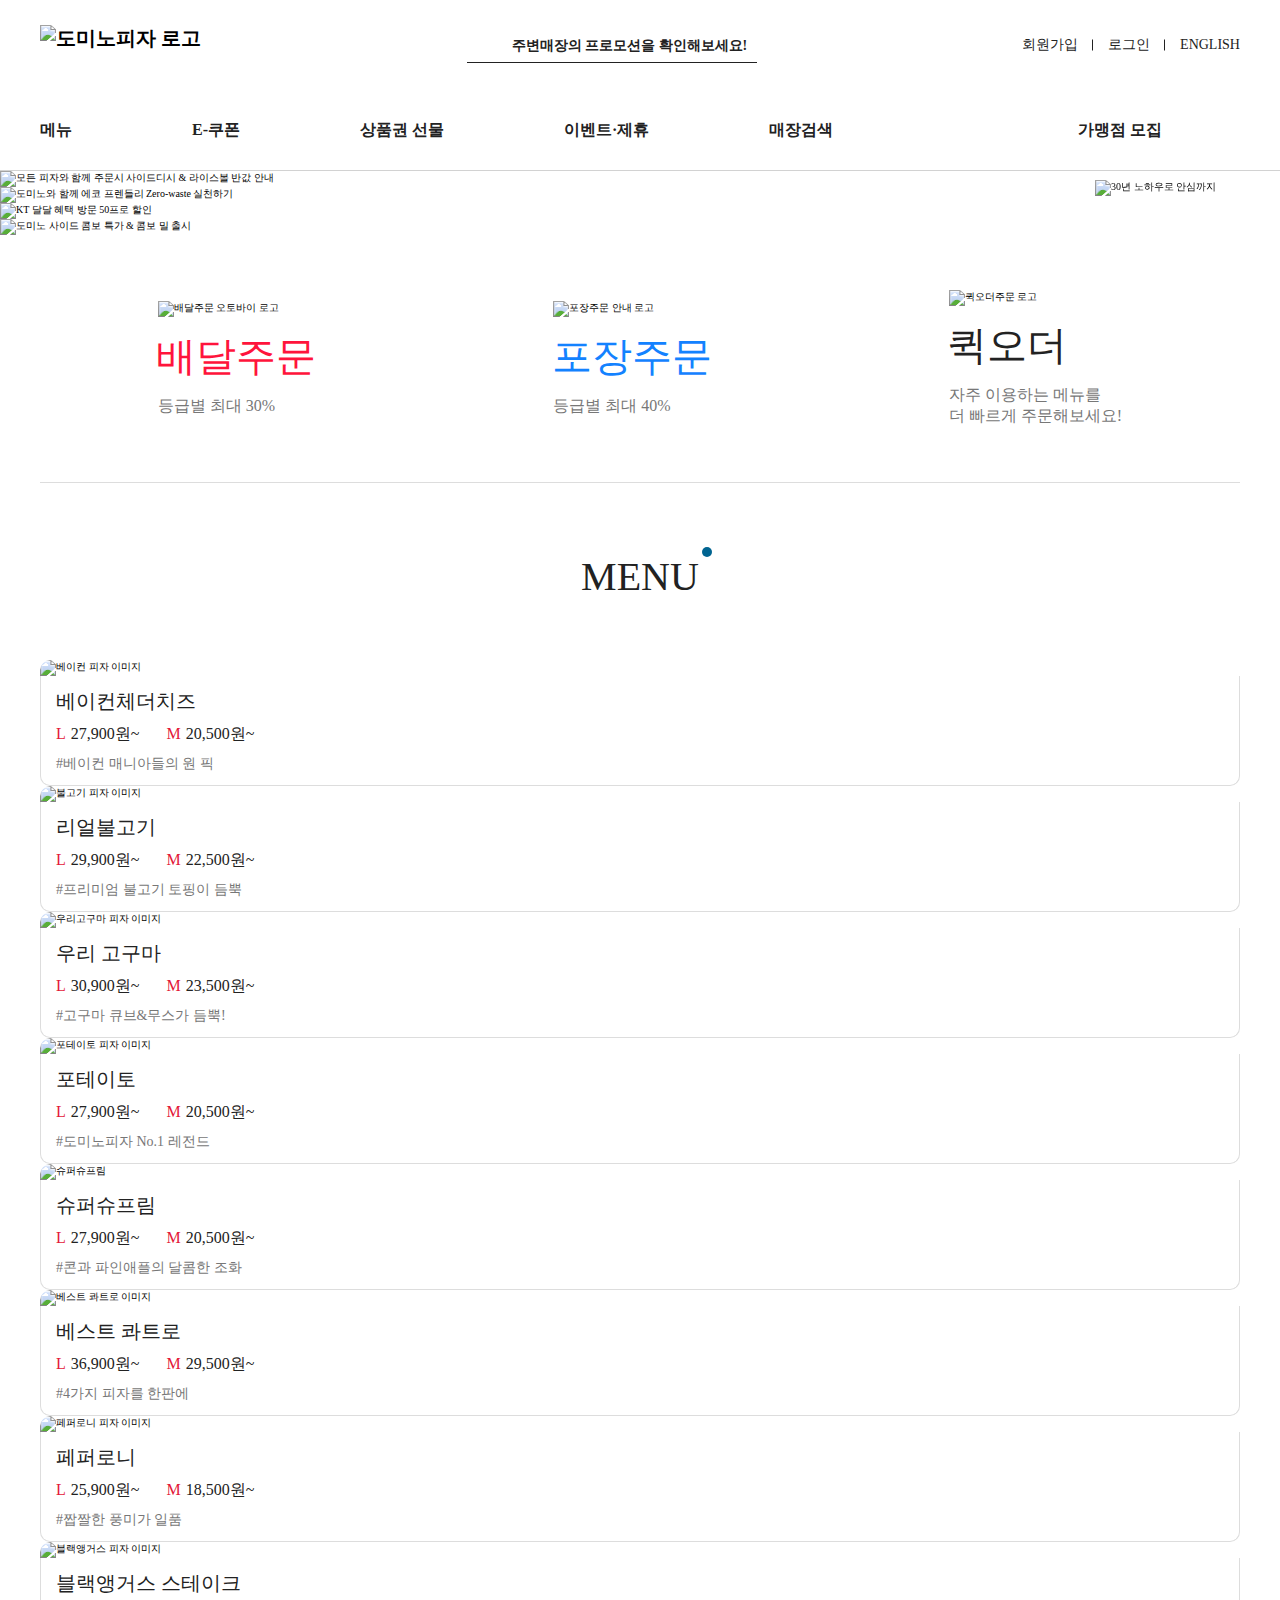
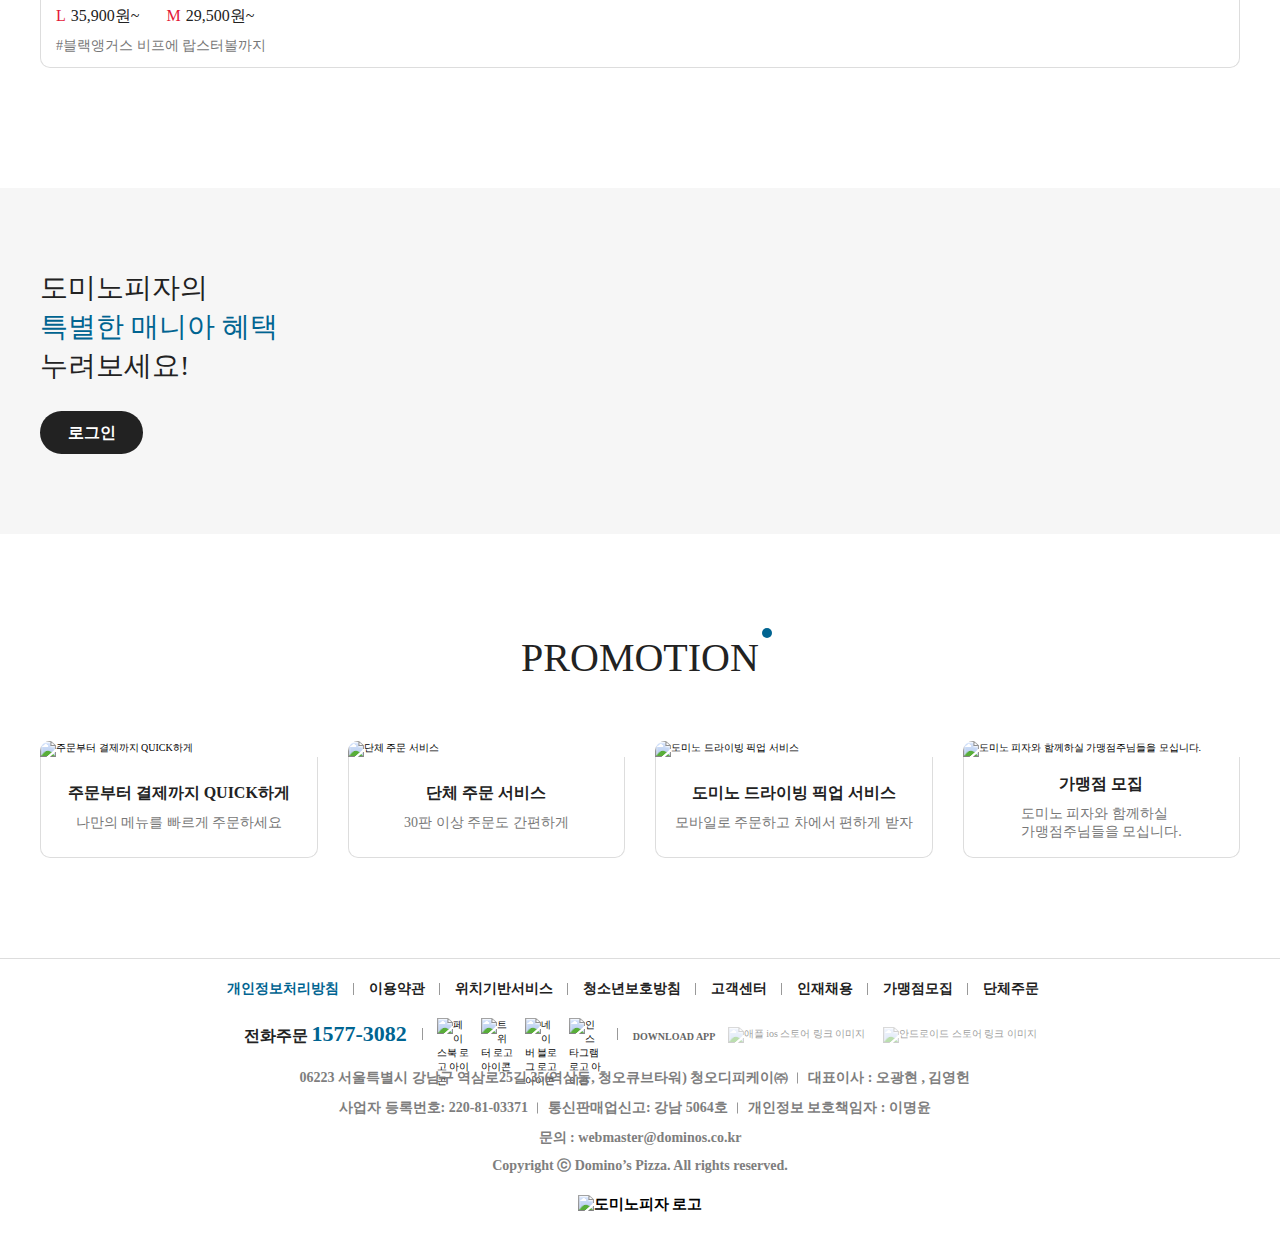
==== commit 2b0ae11f: "" ====
--- a/01.Domino/index.html
+++ b/01.Domino/index.html
@@ -30,7 +30,8 @@
     <link rel="stylesheet" href="https://cdn.jsdelivr.net/npm/xeicon@2.3.3/xeicon.min.css">
 </head>
 <body>
-    <a href="#main" class="skip">본문 바로가기</a>
+    <a href="#mainSectionOrder" class="skip">메인영역 바로가기</a>
+    <a href="#footer" class="skip">사이트 정보 바로가기</a>
     <header id="header" class="header">
         <div class="headerTop">
             <div class="headerTopWrap">
@@ -123,41 +124,32 @@
                 <a href="javascript:;"><img src="./images/mainBanner2.jpg" alt="도미노와 함께 에코 프렌들리 Zero-waste 실천하기"></a>
             </div>
             <div>
-                <a href="javascript:;"><img src="./images/mainBanner3.jpg" alt="Have more fun 다 함께 피자교실"></a>
+                <a href="javascript:;"><img src="./images/mainBanner3.png" alt="KT 달달 혜택 방문 50프로 할인"></a>
             </div>
             <div>
-                <a href="javascript:;"><img src="./images/mainBanner4.jpg" alt="즐거운순간, 파티카와 함께 하세요"></a>
+                <a href="javascript:;"><img src="./images/mainBanner4.jpg" alt="도미노 사이드 콤보 특가 & 콤보 밀 출시"></a>
             </div>
         </div>
     </div>
     <main id="main" class="main">
-        <section class="mainOrderWrap">
+        <section id="mainSectionOrder" class="mainOrderWrap">
             <h2 class="hide">여러가지 주문안내 메뉴입니다.</h2>
-            <div class="mainOrderWrapTop">
-                <div class="mainOrderWrapTopLeft">
+            <div class="mainOrderWrapList">
+                <div class="mainOrderWrapListFirst">
                     <a href="javascript:;">
                         <img src="./images/order_left.png" alt="배달주문 오토바이 로고">
                         <p>배달주문</p>
                         <span>등급별 최대 30%</span>
                     </a>
                 </div>
-                <div class="mainOrderWrapTopRight">
+                <div class="mainOrderWrapListSecond">
                     <a href="javascript:;">
                         <img src="./images/order_right.png" alt="포장주문 안내 로고">
                         <p>포장주문</p>
                         <span>등급별 최대 40%</span>
                     </a>
                 </div>
-            </div>
-            <div class="mainOrderWrapBottom">
-                <div class="mainOrderWrapBottomLeft">
-                    <a href="javascript:;">
-                        <img src="./images/domichat.png" alt="도미챗주문 로고">
-                        <p>도미챗 주문</p>
-                        <span>빠르고 간편한 채팅 주문 서비스</span>
-                    </a>
-                </div>
-                <div class="mainOrderWrapBottomCenter">
+                <div class="mainOrderWrapListThird">
                     <a href="javascript:;">
                         <img src="./images/ico-quick3.png" alt="퀵오더주문 로고">
                         <p>퀵오더</p>
@@ -165,19 +157,13 @@
                         <span>더 빠르게 주문해보세요!</span>
                     </a>
                 </div>
-                <div class="mainOrderWrapBottomRight">
-                    <a href="javascript:;">
-                        <img src="./images/driving.png" alt="드라이빙 픽업 주문 로고">
-                        <p>드라이빙 픽업 주문</p>
-                        <span>고객님의 차로 직접</span>
-                        <span>피자를 가져다 드립니다~</span>
-                    </a>
-                </div>
             </div>
         </section>
-        <section class="mainProductsWrap" id="mainSectionProduct">
+        <section id="mainSectionProduct" class="mainProductsWrap">
             <div class="mainProductsWrapContainer">
-                <h2>MENU</h2>
+                <h2 class="subTitle">
+                    <span>MENU</span>
+                </h2>
                 <ul class="mainProductVisual">
                     <li>
                         <a href="javascript:;">
@@ -302,7 +288,7 @@
                 </ul>
             </div>
         </section>
-        <section class="mainEventWrap" id="mainSectionEvent">
+        <section id="mainSectionEvent" class="mainEventWrap">
             <h2 class="hide">이벤트 안내 영역입니다. 로그인 하시면 더 많은 정보를 확인할 수 있습니다.</h2>
             <div class="mainEventWrapTop">
                 <div class="mainEventWrapTopLeft">
@@ -322,7 +308,9 @@
         </section>
         <section class="mainPromotion">
             <div class="mainPromotionWrap">
-                <h2>PROMOTION</h2>
+                <h2 class="subTitle">
+                    <span>PROMOTION</span>
+                </h2>
                 <ul>
                     <li>
                         <a href="javascript:;">
@@ -391,7 +379,7 @@
             <div class="footerWrapBottom">
                 <div class="footerWrapBottomInfo">
                     <div class="footerWrapBottomInfoLink">
-                        <h3>전화주문 1577-3082</h3>
+                        <h3>전화주문 <span>1577-3082</span></h3>
                         <ul>
                             <li>
                                 <a href="javascript:;"><img src="./images/facebook.png" alt="페이스북 로고 아이콘"></a>
--- a/01.Domino/css/index.css
+++ b/01.Domino/css/index.css
@@ -1 +1 @@
-html,body,h1,h2,h3,h4,h5,h6,div,p,blockquote,pre,code,address,ul,ol,li,menu,nav,section,article,aside,dl,dt,dd,table,thead,tbody,tfoot,label,caption,th,td,form,fieldset,legend,hr,input,button,textarea,object,figure,figcaption{margin:0;padding:0}html,body{width:100%}html{-webkit-touch-callout:none;-webkit-user-select:none;-webkit-tap-highlight-color:rgba(0,0,0,0)}body{width:100%;background:#fff;min-width:320px;-webkit-text-size-adjust:none;word-wrap:break-word;word-break:break-all;overflow-x:hidden}body,input,select,textarea,button{border:none;font-size:12px;color:#727272}ul,ol,li{list-style:none}table{width:100%;border-spacing:0;border-collapse:collapse}img,fieldset{border:0}address,cite,code,em{font-style:normal;font-weight:normal}label,img,input,select,textarea,button{vertical-align:middle}.hide,caption,legend{line-height:0;font-size:1px;overflow:hidden}hr{display:none}main,header,section,nav,footer,aside,article,figure{display:block}a{color:#000;text-decoration:none}.clear{clear:both}.clear:after{content:"";display:block;clear:both}.hide{position:absolute;left:-5000px}.skip{position:absolute;left:0;top:-100px;width:100%;height:50px;line-height:50px;background:#000;color:#fff;text-align:center;font-size:14px;transition:all .5s;z-index:9999}.skip:focus{top:0}@keyframes fademiddle{from{opacity:0}to{opacity:1}}@keyframes fadein{from{opacity:0}to{opacity:1}}header .headerTopWrap{margin-top:0;margin-right:auto;margin-bottom:0;margin-left:auto;width:120rem;height:9rem;display:flex;justify-content:space-between;align-items:center}header .headerTopWrap h1{position:relative;top:-0.7rem}header .headerTopWrap h1 a{display:block}header .headerTopWrapSearch{display:inline-block}header .headerTopWrapSearch a{position:relative;padding-left:4.5rem;box-sizing:border-box;display:inline-block;width:29rem;height:3.5rem;border-bottom:1px solid #222;line-height:3.5rem;text-align:left;font-size:1.4rem;font-weight:bold;color:#222}header .headerTopWrapSearch a::before{content:"";background:url(../images/location.png) no-repeat;transform:translateY(-50%);position:absolute;top:50%;left:1rem;z-index:9000;width:1.6rem;height:1.6rem}header .headerTopWrapService{display:flex;justify-content:space-between;align-items:center}header .headerTopWrapService li{position:relative}header .headerTopWrapService li:first-child a{padding-left:0}header .headerTopWrapService li:last-child a{padding-right:0}header .headerTopWrapService li:last-child a::after{display:none}header .headerTopWrapService li a{padding:0 1.5rem;display:block;line-height:9rem;font-size:1.4rem;font-weight:normal;color:#222}header .headerTopWrapService li a::after{content:"";background:#222;transform:translateY(-50%);position:absolute;top:50%;right:0;width:1px;height:1.1rem}header .headerMiddle{height:0;background:#006491}header .headerMiddle.middleFixed{position:fixed;top:0;left:0;z-index:5500;width:100%;height:5.9rem;opacity:1;animation:fademiddle .3s}header .headerMiddle h2{padding:1rem 0;text-align:center}header .headerMiddle h2 img{position:relative;top:-2px;width:17.3rem}header .headerBottom{position:relative;background:#fff;border-bottom:1px solid #d2d2d2}header .headerBottom.fixed{position:fixed;top:5.9rem;left:0;z-index:5500;width:100%;animation:fadein .3s}header .headerBottomWrap{margin-top:0;margin-right:auto;margin-bottom:0;margin-left:auto;width:120rem;height:8rem;display:flex;justify-content:space-between}header .headerBottomWrap nav ul{display:flex}header .headerBottomWrap nav ul li:first-child a{padding-left:0}header .headerBottomWrap nav ul li a{padding:0 6rem;display:block}header .headerBottomWrap nav ul li a:hover span::after{width:100%}header .headerBottomWrap nav ul li a:focus span::after{width:100%}header .headerBottomWrap nav ul li a span{position:relative;line-height:8rem;font-size:1.6rem;font-weight:bold;color:#222}header .headerBottomWrap nav ul li a span::after{width:0%;height:2px;content:"";background:#222;transform:translateX(-50%);position:absolute;left:50%;bottom:-7px;transition:all .3s}header .headerBottomWrapOrder{font-size:0}header .headerBottomWrapOrder .order{line-height:8rem;transition:all .3s}header .headerBottomWrapOrder .order:hover{color:#006491}header .headerBottomWrapOrder .wholeBtn{padding:1.5rem 0 1.5rem 2.5rem;font-size:0;color:rgba(0,0,0,0);vertical-align:baseline}header .headerBottomWrapOrder .wholeBtn::before{content:"";background:url(../images/whole_menu.png) no-repeat;display:inline-block;width:2.8rem;height:2rem;vertical-align:-0.4rem}header .headerBottomWrapOrder .wholeBtn.open::before{position:relative;top:2px;background:url(../images/open.png) no-repeat;height:2.4rem}header .headerBottomWrapOrder a{padding:0 2.5rem;display:inline-block;font-size:1.6rem;font-weight:bold;color:#222}header .headerWholeMenu{background:#fff;position:absolute;top:8.1rem;left:0;z-index:9998;width:100%;height:0px;border-bottom:1px solid #d2d2d2;transition:all .5s;visibility:hidden;opacity:0}header .headerWholeMenu.showing{height:30rem;visibility:visible;opacity:1}header .headerWholeMenuWrap{padding-top:3.5rem;display:flex;margin-top:0;margin-right:auto;margin-bottom:0;margin-left:auto;width:120rem}header .headerWholeMenuWrap>div{float:left;font-size:0}header .headerWholeMenuWrapLeft{display:flex}header .headerWholeMenuWrapLeft div{position:relative;padding-right:13rem}header .headerWholeMenuWrapLeft div:nth-child(3)::after{width:1px;height:15.5rem;content:"";background:#ddd;transform:translateY(-50%);position:absolute;top:50%;right:0}header .headerWholeMenuWrapRight div{padding-left:13rem}header .headerWholeMenuWrap div a{display:block}header .headerWholeMenuWrap div a.title{font-size:1.8rem;font-weight:bold;color:#222;padding:1rem 0 2rem}header .headerWholeMenuWrap div a.item{font-size:1.6rem;font-weight:normal;color:#777;line-height:3.5rem;transition:all .5s}header .headerWholeMenuWrap div a.item:hover,header .headerWholeMenuWrap div a.item:focus{color:#006491}.visual .slick-arrow{content:"";transform:translateY(-50%);position:absolute;top:50%;z-index:5000;font-size:0}.visual .slick-prev{left:10%;width:3rem;height:5.6rem;background:url(../images/left.png) no-repeat}.visual .slick-next{left:90%;width:3rem;height:5.6rem;background:url(../images/right.png) no-repeat}.visual .slick-dots{transform:translateX(-50%);position:absolute;left:50%;bottom:5%}.visual .slick-dots .slick-active button{background:#006491}.visual .slick-dots li{margin:0 1rem;display:inline-block}.visual .slick-dots li button{width:1rem;height:1rem;border-radius:50%;font-size:0;background:#fff}main .mainOrderWrap{margin-top:0;margin-right:auto;margin-bottom:0;margin-left:auto;width:120rem}@keyframes move{from{left:0}to{left:100%}}@keyframes twist{from{transform:rotate(10deg)}to{transform:rotate(-10deg)}}main .mainOrderWrapTop{padding:5.5rem 0;display:flex;justify-content:center;align-items:stretch;border-bottom:1px solid #ddd}main .mainOrderWrapTopLeft,main .mainOrderWrapTopRight{margin:0 14rem;text-align:left}main .mainOrderWrapTopLeft a,main .mainOrderWrapTopRight a{display:block}main .mainOrderWrapTopLeft a img,main .mainOrderWrapTopRight a img{position:relative}main .mainOrderWrapTopLeft a p,main .mainOrderWrapTopRight a p{position:relative;left:-1.5px;padding:1.2rem 0;font-size:4rem}main .mainOrderWrapTopLeft a p::after,main .mainOrderWrapTopRight a p::after{content:"";transform:translateY(-60%);position:absolute;top:50%;right:-4.5rem;width:3.5rem;height:3.5rem}main .mainOrderWrapTopLeft a span,main .mainOrderWrapTopRight a span{font-size:1.6rem;font-weight:normal;color:#777}main .mainOrderWrapTopLeft a:hover img{animation:move 2s infinite}main .mainOrderWrapTopLeft a p{color:#ff143c}main .mainOrderWrapTopLeft a p::after{background:url(../images/left_arrow.png) no-repeat}main .mainOrderWrapTopRight a:hover img{animation:twist .5s infinite alternate}main .mainOrderWrapTopRight a p{color:#1382ff}main .mainOrderWrapTopRight a p::after{background:url(../images/right_arrow.png) no-repeat}main .mainOrderWrapBottom{margin:5rem 0 7rem;display:flex;justify-content:center;align-items:stretch}main .mainOrderWrapBottomLeft,main .mainOrderWrapBottomCenter,main .mainOrderWrapBottomRight{margin:0 9rem;text-align:left}main .mainOrderWrapBottomLeft:nth-child(2) a p::after,main .mainOrderWrapBottomCenter:nth-child(2) a p::after,main .mainOrderWrapBottomRight:nth-child(2) a p::after{transform:translateY(-58%)}main .mainOrderWrapBottomLeft:nth-child(3) a:hover img,main .mainOrderWrapBottomCenter:nth-child(3) a:hover img,main .mainOrderWrapBottomRight:nth-child(3) a:hover img{animation:move 2s infinite}main .mainOrderWrapBottomLeft a,main .mainOrderWrapBottomCenter a,main .mainOrderWrapBottomRight a{display:block}main .mainOrderWrapBottomLeft a:hover img,main .mainOrderWrapBottomCenter a:hover img,main .mainOrderWrapBottomRight a:hover img{animation:twist 1s infinite alternate}main .mainOrderWrapBottomLeft a img,main .mainOrderWrapBottomCenter a img,main .mainOrderWrapBottomRight a img{position:relative;display:block}main .mainOrderWrapBottomLeft a p,main .mainOrderWrapBottomCenter a p,main .mainOrderWrapBottomRight a p{position:relative;left:-1.5px;padding:1.2rem 0;display:inline-block;font-size:3rem;font-weight:normal;color:#222}main .mainOrderWrapBottomLeft a p::after,main .mainOrderWrapBottomCenter a p::after,main .mainOrderWrapBottomRight a p::after{content:"";background:url(../images/bottomarrow.png) no-repeat;transform:translateY(-40%);position:absolute;top:50%;right:-3.5rem;width:2.4rem;height:2.4rem}main .mainOrderWrapBottomLeft a span,main .mainOrderWrapBottomCenter a span,main .mainOrderWrapBottomRight a span{display:block;font-size:1.6rem;font-weight:normal;color:#777}main .mainProductsWrap{margin:12rem 0}main .mainProductsWrapContainer{margin-top:0;margin-right:auto;margin-bottom:0;margin-left:auto;width:120rem}main .mainProductsWrapContainer .bx-wrapper{position:relative}main .mainProductsWrapContainer .bx-wrapper .bx-controls .bx-controls-direction .bx-prev,main .mainProductsWrapContainer .bx-wrapper .bx-controls .bx-controls-direction .bx-next{content:"";transform:translateY(-50%);position:absolute;top:50%;z-index:5000;font-size:0}main .mainProductsWrapContainer .bx-wrapper .bx-controls .bx-controls-direction .bx-prev{width:2.3rem;height:4.5rem;left:-9rem;background:url(../images/eleft.png) no-repeat}main .mainProductsWrapContainer .bx-wrapper .bx-controls .bx-controls-direction .bx-next{width:2.3rem;height:4.5rem;left:105%;background:url(../images/eright.png) no-repeat}main .mainProductsWrapContainer h2{margin-bottom:6rem;text-align:center;font-size:4rem;font-weight:400;color:#222}main .mainProductsWrapContainer ul li:last-child{margin-right:0}main .mainProductsWrapContainer ul li a{display:block}main .mainProductsWrapContainer ul li a:hover em img{transform:scale(1.1)}main .mainProductsWrapContainer ul li a em{overflow:hidden;display:block;border-radius:1rem 1rem 0 0}main .mainProductsWrapContainer ul li a em img{display:block;border-radius:1rem 1rem 0 0;transition:all .5s}main .mainProductsWrapContainer ul li a .textWrap{padding:1.5rem;box-sizing:border-box;height:11rem;border:1px solid #ddd;border-top:none;border-radius:0 0 1rem 1rem}main .mainProductsWrapContainer ul li a .textWrap h3{line-height:2rem;font-size:2rem;font-weight:normal;color:#222}main .mainProductsWrapContainer ul li a .textWrap div{margin:1.5rem 0;display:flex}main .mainProductsWrapContainer ul li a .textWrap div p{line-height:1.6rem;font-size:1.6rem;font-weight:normal;color:#e31837}main .mainProductsWrapContainer ul li a .textWrap div p:nth-child(1){margin-right:2.7rem}main .mainProductsWrapContainer ul li a .textWrap div p span{margin-left:.5rem;color:#222}main .mainProductsWrapContainer ul li a .textWrap>p{line-height:1.4rem;font-size:1.4rem;font-weight:normal;color:#777}main .mainEventWrap{padding:8rem 0;background:#f6f6f6}main .mainEventWrapTop{margin-top:0;margin-right:auto;margin-bottom:0;margin-left:auto;width:120rem;display:flex;justify-content:space-between;align-items:center}main .mainEventWrapTopLeft p{line-height:3.9rem;font-size:2.8rem;font-weight:normal;color:#222}main .mainEventWrapTopLeft p:nth-of-type(2){color:#006491}main .mainEventWrapTopLeft a{display:block;margin-top:2.6rem;background:#222;border-radius:5rem;width:10.3rem;height:4.3rem;text-align:center;line-height:4.3rem;font-size:1.6rem;font-weight:bold;color:#fff;transition:all .5s}main .mainEventWrapTopLeft a:hover,main .mainEventWrapTopLeft a:focus{background:#006491}main .mainEventWrapTopRight ul li{margin-right:1.5rem;display:inline-block}main .mainEventWrapTopRight ul li a img{border-radius:1rem}main .mainEventWrapTopRight ul li:last-child{margin-right:0}main .mainPromotion{margin:10rem 0}main .mainPromotionWrap{margin-top:0;margin-right:auto;margin-bottom:0;margin-left:auto;width:120rem}main .mainPromotionWrap h2{margin-bottom:6rem;text-align:center;font-size:4rem;font-weight:normal;color:#222}main .mainPromotionWrap ul{display:flex;justify-content:space-between}main .mainPromotionWrap ul li{margin:0 1.5rem;width:27.8rem}main .mainPromotionWrap ul li:first-child{margin-left:0}main .mainPromotionWrap ul li:last-child{margin-right:0}main .mainPromotionWrap ul li a{display:block}main .mainPromotionWrap ul li a:hover em img{transform:scale(1.1)}main .mainPromotionWrap ul li a em{overflow:hidden;display:block;border-radius:1rem 1rem 0 0}main .mainPromotionWrap ul li a em img{display:block;transition:all .5s}main .mainPromotionWrap ul li a div{display:flex;justify-content:center;align-items:center;flex-direction:column;height:10rem;border:1px solid #ddd;border-top:none;border-radius:0 0 1rem 1rem}main .mainPromotionWrap ul li a div p{padding-bottom:1rem;font-size:1.6rem;font-weight:bold;color:#222}main .mainPromotionWrap ul li a div span{font-size:1.4rem;font-weight:normal;color:#777}@keyframes upDown{0%{transform:translateY(0)}100%{transform:translateY(-1rem)}}footer .fixedBanner{position:fixed;top:20%;right:5%;z-index:6000;animation:upDown .5s infinite alternate}footer .fixedBanner>div{position:relative}footer .fixedBanner>div button{font-size:2.5rem;font-weight:normal;color:#222;position:absolute;top:0;right:5%}footer .goUpBtnWrap{position:fixed;right:5%;bottom:5rem;visibility:hidden;opacity:0;transition:all .5s}footer .goUpBtnWrap.scroll{visibility:visible;opacity:1}footer .goUpBtnWrap button{display:block;width:5.3rem;height:5.3rem;background:#fff;border:1px solid #006491;line-height:7rem;text-align:center;letter-spacing:2px;font-size:1.2rem;font-weight:bold;color:#006491;transition:all .2s}footer .goUpBtnWrap button::before{content:"";background:url(../images/ico_top_arrow.png) no-repeat 0 -8px;transform:translateX(-50%);position:absolute;top:1.5rem;left:50%;width:1.4rem;height:.8rem}footer .goUpBtnWrap button:hover{background:#006491;color:#fff}footer .goUpBtnWrap button:hover::before{background-position:0 0}footer .footerWrap{border-top:1px solid #ddd}footer .footerWrapTop{padding-top:1rem;display:flex;justify-content:center;margin-top:0;margin-right:auto;margin-bottom:0;margin-left:auto;width:120rem;height:4rem}footer .footerWrapTop ul{display:flex;justify-content:space-between}footer .footerWrapTop ul li:first-child a{padding-left:0;color:#006491}footer .footerWrapTop ul li:last-child a::after{display:none}footer .footerWrapTop ul li a{position:relative;padding:0 1.5rem;display:block;line-height:4rem;font-size:1.4rem;font-weight:bold;color:#222}footer .footerWrapTop ul li a::after{content:"";background:#999;transform:translateY(-50%);position:absolute;top:50%;right:0;width:1px;height:1.2rem}footer .footerWrapBottom{padding:0 0 5rem;margin-top:0;margin-right:auto;margin-bottom:0;margin-left:auto;width:120rem}footer .footerWrapBottomInfo{display:flex;justify-content:flex-start;align-items:center;flex-direction:column}footer .footerWrapBottomInfo h2{margin-top:2rem}footer .footerWrapBottomInfo h2 a{display:block}footer .footerWrapBottomInfo h2 a img{position:relative}footer .footerWrapBottomInfoLink{margin:0 0 1.2rem;display:flex;justify-content:space-between;align-items:center}footer .footerWrapBottomInfoLink h3{font-size:1.6rem;font-weight:bold;color:#222}footer .footerWrapBottomInfoLink ul{position:relative;margin:0 3rem;display:flex;justify-content:space-between;align-items:center}footer .footerWrapBottomInfoLink ul::after{content:"";background:#999;transform:translateY(-50%);position:absolute;top:50%;right:-1.5rem;width:1px;height:1.2rem}footer .footerWrapBottomInfoLink ul::before{content:"";background:#999;transform:translateY(-50%);position:absolute;top:50%;left:-1.5rem;width:1px;height:1.2rem}footer .footerWrapBottomInfoLink ul li:first-child a{margin-left:0}footer .footerWrapBottomInfoLink ul li a{margin-left:1rem;display:block;width:3.4rem;height:3.3rem}footer .footerWrapBottomInfoLink div span{position:relative;top:3px;margin-right:1rem;line-height:4rem;font-weight:bold;color:#666}footer .footerWrapBottomInfoLink div a:nth-child(2){margin-right:1.5rem}footer .footerWrapBottomInfoLink div a img{opacity:.4}footer .footerWrapBottomInfoText{text-align:center}footer .footerWrapBottomInfoText ul{display:flex;justify-content:center;align-items:stretch}footer .footerWrapBottomInfoText ul:nth-child(2){padding:1.2rem 0}footer .footerWrapBottomInfoText ul li:first-child span{padding-left:0}footer .footerWrapBottomInfoText ul li:last-child span::after{display:none}footer .footerWrapBottomInfoText ul li span{position:relative;display:block;padding:0 1rem;font-size:1.3rem;font-weight:bold;color:#222}footer .footerWrapBottomInfoText ul li span::after{content:"";background:#999;transform:translateY(-50%);position:absolute;top:50%;right:0;width:1px;height:1.1rem}footer .footerWrapBottomInfoText p{padding-bottom:1rem;font-size:1.3rem;font-weight:bold;color:#222}footer .footerWrapBottomInfoText address{font-size:1.3rem;font-weight:bold;color:#222}@font-face{font-family:"Arita-dotum-Medium";src:url("https://cdn.jsdelivr.net/gh/projectnoonnu/noonfonts_one@1.0/Arita-dotum-Medium.woff") format("woff");font-weight:normal;font-style:normal}html{font-size:10px}button{font-family:"Arita-dotum-Medium";background:none;cursor:pointer}body{overflow-x:hidden;position:relative;font-size:1rem;font-family:"Arita-dotum-Medium"}+html,body,h1,h2,h3,h4,h5,h6,div,p,blockquote,pre,code,address,ul,ol,li,menu,nav,section,article,aside,dl,dt,dd,table,thead,tbody,tfoot,label,caption,th,td,form,fieldset,legend,hr,input,button,textarea,object,figure,figcaption{margin:0;padding:0}html,body{width:100%}html{-webkit-touch-callout:none;-webkit-user-select:none;-webkit-tap-highlight-color:rgba(0,0,0,0)}body{width:100%;background:#fff;min-width:320px;-webkit-text-size-adjust:none;word-wrap:break-word;word-break:break-all;overflow-x:hidden}body,input,select,textarea,button{border:none;font-size:12px;color:#727272}ul,ol,li{list-style:none}table{width:100%;border-spacing:0;border-collapse:collapse}img,fieldset{border:0}address,cite,code,em{font-style:normal;font-weight:normal}label,img,input,select,textarea,button{vertical-align:middle}.hide,caption,legend{line-height:0;font-size:1px;overflow:hidden}hr{display:none}main,header,section,nav,footer,aside,article,figure{display:block}a{color:#000;text-decoration:none}.clear{clear:both}.clear:after{content:"";display:block;clear:both}.hide{position:absolute;left:-5000px}.skip{position:absolute;left:0;top:-100px;width:100%;height:50px;line-height:50px;background:#000;color:#fff;text-align:center;font-size:14px;transition:all .5s;z-index:9999}.skip:focus{top:0}@keyframes fademiddle{from{opacity:0}to{opacity:1}}@keyframes fadein{from{opacity:0}to{opacity:1}}header .headerTopWrap{margin-top:0;margin-right:auto;margin-bottom:0;margin-left:auto;width:120rem;height:9rem;display:flex;justify-content:space-between;align-items:center}header .headerTopWrap h1{position:relative;top:-0.7rem}header .headerTopWrap h1 a{display:block}header .headerTopWrapSearch{display:inline-block}header .headerTopWrapSearch a{position:relative;padding-left:4.5rem;box-sizing:border-box;display:inline-block;width:29rem;height:3.5rem;border-bottom:1px solid #222;line-height:3.5rem;text-align:left;font-size:1.4rem;font-weight:bold;color:#222}header .headerTopWrapSearch a::before{content:"";background:url(../images/location.png) no-repeat;transform:translateY(-50%);position:absolute;top:50%;left:1rem;z-index:9000;width:1.6rem;height:1.6rem}header .headerTopWrapService{display:flex;justify-content:space-between;align-items:center}header .headerTopWrapService li{position:relative}header .headerTopWrapService li:first-child a{padding-left:0}header .headerTopWrapService li:last-child a{padding-right:0}header .headerTopWrapService li:last-child a::after{display:none}header .headerTopWrapService li a{padding:0 1.5rem;display:block;line-height:9rem;font-size:1.4rem;font-weight:normal;color:#222}header .headerTopWrapService li a::after{content:"";background:#222;transform:translateY(-50%);position:absolute;top:50%;right:0;width:1px;height:1.1rem}header .headerMiddle{height:0;background:#006491}header .headerMiddle.middleFixed{position:fixed;top:0;left:0;z-index:5500;width:100%;height:5.9rem;opacity:1;animation:fademiddle .3s}header .headerMiddle h2{padding:1rem 0;text-align:center}header .headerMiddle h2 img{position:relative;top:-2px;width:17.3rem}header .headerBottom{position:relative;background:#fff;border-bottom:1px solid #d2d2d2}header .headerBottom.fixed{position:fixed;top:5.9rem;left:0;z-index:5500;width:100%;animation:fadein .3s}header .headerBottomWrap{margin-top:0;margin-right:auto;margin-bottom:0;margin-left:auto;width:120rem;height:8rem;display:flex;justify-content:space-between}header .headerBottomWrap nav ul{display:flex}header .headerBottomWrap nav ul li:first-child a{padding-left:0}header .headerBottomWrap nav ul li a{padding:0 6rem;display:block}header .headerBottomWrap nav ul li a:hover span::after{width:100%}header .headerBottomWrap nav ul li a:focus span::after{width:100%}header .headerBottomWrap nav ul li a span{position:relative;line-height:8rem;font-size:1.6rem;font-weight:bold;color:#222}header .headerBottomWrap nav ul li a span::after{width:0%;height:2px;content:"";background:#222;transform:translateX(-50%);position:absolute;left:50%;bottom:-7px;transition:all .3s}header .headerBottomWrapOrder{font-size:0}header .headerBottomWrapOrder .order{line-height:8rem;transition:all .3s}header .headerBottomWrapOrder .order:hover{color:#006491}header .headerBottomWrapOrder .wholeBtn{padding:1.5rem 0 1.5rem 2.5rem;font-size:0;color:rgba(0,0,0,0);vertical-align:baseline}header .headerBottomWrapOrder .wholeBtn::before{content:"";background:url(../images/whole_menu.png) no-repeat;display:inline-block;width:2.8rem;height:2rem;vertical-align:-0.4rem}header .headerBottomWrapOrder .wholeBtn.open::before{position:relative;top:2px;background:url(../images/open.png) no-repeat;height:2.4rem}header .headerBottomWrapOrder a{padding:0 2.5rem;display:inline-block;font-size:1.6rem;font-weight:bold;color:#222}header .headerWholeMenu{background:#fff;position:absolute;top:8.1rem;left:0;z-index:9998;width:100%;height:0px;border-bottom:1px solid #d2d2d2;transition:all .5s;visibility:hidden;opacity:0}header .headerWholeMenu.showing{height:30rem;visibility:visible;opacity:1}header .headerWholeMenuWrap{padding-top:3.5rem;display:flex;margin-top:0;margin-right:auto;margin-bottom:0;margin-left:auto;width:120rem}header .headerWholeMenuWrap>div{float:left;font-size:0}header .headerWholeMenuWrapLeft{display:flex}header .headerWholeMenuWrapLeft div{position:relative;padding-right:13rem}header .headerWholeMenuWrapLeft div:nth-child(3)::after{width:1px;height:15.5rem;content:"";background:#ddd;transform:translateY(-50%);position:absolute;top:50%;right:0}header .headerWholeMenuWrapRight div{padding-left:13rem}header .headerWholeMenuWrap div a{display:block}header .headerWholeMenuWrap div a.title{font-size:1.8rem;font-weight:bold;color:#222;padding:1rem 0 2rem}header .headerWholeMenuWrap div a.item{font-size:1.6rem;font-weight:normal;color:#777;line-height:3.5rem;transition:all .5s}header .headerWholeMenuWrap div a.item:hover,header .headerWholeMenuWrap div a.item:focus{color:#006491}.visual .slick-arrow{content:"";transform:translateY(-50%);position:absolute;top:50%;z-index:5000;font-size:0}.visual .slick-prev{left:10%;width:3rem;height:5.6rem;background:url(../images/left.png) no-repeat}.visual .slick-next{left:90%;width:3rem;height:5.6rem;background:url(../images/right.png) no-repeat}.visual .slick-dots{transform:translateX(-50%);position:absolute;left:50%;bottom:5%}.visual .slick-dots .slick-active button{background:#1382ff}.visual .slick-dots li{margin:0 1rem;display:inline-block}.visual .slick-dots li button{width:1rem;height:1rem;border-radius:50%;font-size:0;background:#fff}main .subTitle span{position:relative}main .subTitle span::after{content:"";background:#006491;position:absolute;top:-0.7rem;right:-1.3rem;width:1rem;height:1rem;border-radius:50%}main .mainOrderWrap{margin-top:0;margin-right:auto;margin-bottom:0;margin-left:auto;width:120rem}@keyframes move{from{left:0}to{left:100%}}@keyframes twist{from{transform:rotate(10deg)}to{transform:rotate(-10deg)}}main .mainOrderWrapList{padding:5.5rem 0;display:flex;justify-content:space-around;align-items:center;border-bottom:1px solid #ddd}main .mainOrderWrapListFirst,main .mainOrderWrapListSecond,main .mainOrderWrapListThird{text-align:left}main .mainOrderWrapListFirst a,main .mainOrderWrapListSecond a,main .mainOrderWrapListThird a{display:block}main .mainOrderWrapListFirst a img,main .mainOrderWrapListSecond a img,main .mainOrderWrapListThird a img{position:relative}main .mainOrderWrapListFirst a p,main .mainOrderWrapListSecond a p,main .mainOrderWrapListThird a p{position:relative;left:-1.5px;padding:1.2rem 0;font-size:4rem}main .mainOrderWrapListFirst a p::after,main .mainOrderWrapListSecond a p::after,main .mainOrderWrapListThird a p::after{content:"";transform:translateY(-60%);position:absolute;top:50%;right:-4.5rem;width:3.5rem;height:3.5rem}main .mainOrderWrapListFirst a span,main .mainOrderWrapListSecond a span,main .mainOrderWrapListThird a span{display:block;font-size:1.6rem;font-weight:normal;color:#777}main .mainOrderWrapListFirst a:hover img{animation:move 2s infinite}main .mainOrderWrapListFirst a p{color:#ff143c}main .mainOrderWrapListFirst a p::after{background:url(../images/left_arrow.png) no-repeat}main .mainOrderWrapListSecond a:hover img{animation:twist .5s infinite alternate}main .mainOrderWrapListSecond a p{color:#1382ff}main .mainOrderWrapListSecond a p::after{background:url(../images/right_arrow.png) no-repeat}main .mainOrderWrapListThird a:hover img{animation:twist .5s infinite alternate}main .mainOrderWrapListThird a p{color:#222}main .mainOrderWrapListThird a p::after{right:.5rem;background:url(../images/third_arrow.png) no-repeat}main .mainProductsWrap{margin:7rem 0 12rem}main .mainProductsWrapContainer{margin-top:0;margin-right:auto;margin-bottom:0;margin-left:auto;width:120rem}main .mainProductsWrapContainer .bx-wrapper{position:relative}main .mainProductsWrapContainer .bx-wrapper .bx-controls .bx-controls-direction .bx-prev,main .mainProductsWrapContainer .bx-wrapper .bx-controls .bx-controls-direction .bx-next{content:"";transform:translateY(-50%);position:absolute;top:50%;z-index:5000;font-size:0}main .mainProductsWrapContainer .bx-wrapper .bx-controls .bx-controls-direction .bx-prev{width:2.3rem;height:4.5rem;left:-9rem;background:url(../images/eleft.png) no-repeat}main .mainProductsWrapContainer .bx-wrapper .bx-controls .bx-controls-direction .bx-next{width:2.3rem;height:4.5rem;left:105%;background:url(../images/eright.png) no-repeat}main .mainProductsWrapContainer h2{margin-bottom:6rem;text-align:center;font-size:4rem;font-weight:400;color:#222}main .mainProductsWrapContainer ul li:last-child{margin-right:0}main .mainProductsWrapContainer ul li a{display:block}main .mainProductsWrapContainer ul li a:hover em img{transform:scale(1.1)}main .mainProductsWrapContainer ul li a em{overflow:hidden;display:block;border-radius:1rem 1rem 0 0}main .mainProductsWrapContainer ul li a em img{display:block;border-radius:1rem 1rem 0 0;transition:all .5s}main .mainProductsWrapContainer ul li a .textWrap{padding:1.5rem;box-sizing:border-box;height:11rem;border:1px solid #ddd;border-top:none;border-radius:0 0 1rem 1rem}main .mainProductsWrapContainer ul li a .textWrap h3{line-height:2rem;font-size:2rem;font-weight:normal;color:#222}main .mainProductsWrapContainer ul li a .textWrap div{margin:1.5rem 0;display:flex}main .mainProductsWrapContainer ul li a .textWrap div p{line-height:1.6rem;font-size:1.6rem;font-weight:normal;color:#e31837}main .mainProductsWrapContainer ul li a .textWrap div p:nth-child(1){margin-right:2.7rem}main .mainProductsWrapContainer ul li a .textWrap div p span{margin-left:.5rem;color:#222}main .mainProductsWrapContainer ul li a .textWrap>p{line-height:1.4rem;font-size:1.4rem;font-weight:normal;color:#777}main .mainEventWrap{padding:8rem 0;background:#f6f6f6}main .mainEventWrapTop{margin-top:0;margin-right:auto;margin-bottom:0;margin-left:auto;width:120rem;display:flex;justify-content:space-between;align-items:center}main .mainEventWrapTopLeft p{line-height:3.9rem;font-size:2.8rem;font-weight:normal;color:#222}main .mainEventWrapTopLeft p:nth-of-type(2){color:#006491}main .mainEventWrapTopLeft a{display:block;margin-top:2.6rem;background:#222;border-radius:5rem;width:10.3rem;height:4.3rem;text-align:center;line-height:4.3rem;font-size:1.6rem;font-weight:bold;color:#fff;transition:all .5s}main .mainEventWrapTopLeft a:hover,main .mainEventWrapTopLeft a:focus{background:#006491}main .mainEventWrapTopRight ul li{margin-right:1.5rem;display:inline-block}main .mainEventWrapTopRight ul li a img{border-radius:1rem}main .mainEventWrapTopRight ul li:last-child{margin-right:0}main .mainPromotion{margin:10rem 0}main .mainPromotionWrap{margin-top:0;margin-right:auto;margin-bottom:0;margin-left:auto;width:120rem}main .mainPromotionWrap h2{margin-bottom:6rem;text-align:center;font-size:4rem;font-weight:normal;color:#222}main .mainPromotionWrap ul{display:flex;justify-content:space-between}main .mainPromotionWrap ul li{margin:0 1.5rem;width:27.8rem}main .mainPromotionWrap ul li:first-child{margin-left:0}main .mainPromotionWrap ul li:last-child{margin-right:0}main .mainPromotionWrap ul li a{display:block}main .mainPromotionWrap ul li a:hover em img{transform:scale(1.1)}main .mainPromotionWrap ul li a em{overflow:hidden;display:block;border-radius:1rem 1rem 0 0}main .mainPromotionWrap ul li a em img{display:block;transition:all .5s}main .mainPromotionWrap ul li a div{display:flex;justify-content:center;align-items:center;flex-direction:column;height:10rem;border:1px solid #ddd;border-top:none;border-radius:0 0 1rem 1rem}main .mainPromotionWrap ul li a div p{padding-bottom:1rem;font-size:1.6rem;font-weight:bold;color:#222}main .mainPromotionWrap ul li a div span{font-size:1.4rem;font-weight:normal;color:#777}@keyframes upDown{0%{transform:translateY(0)}100%{transform:translateY(-1rem)}}footer .fixedBanner{position:fixed;top:20%;right:5%;z-index:6000;animation:upDown .5s infinite alternate}footer .fixedBanner>div{position:relative}footer .fixedBanner>div button{font-size:2.5rem;font-weight:normal;color:#222;position:absolute;top:0;right:5%}footer .goUpBtnWrap{position:fixed;right:5%;bottom:5rem;visibility:hidden;opacity:0;transition:all .5s}footer .goUpBtnWrap.scroll{visibility:visible;opacity:1}footer .goUpBtnWrap button{display:block;width:5.3rem;height:5.3rem;background:#fff;border:1px solid #006491;line-height:7rem;text-align:center;letter-spacing:2px;font-size:1.2rem;font-weight:bold;color:#006491;transition:all .2s}footer .goUpBtnWrap button::before{content:"";background:url(../images/ico_top_arrow.png) no-repeat 0 -8px;transform:translateX(-50%);position:absolute;top:1.5rem;left:50%;width:1.4rem;height:.8rem}footer .goUpBtnWrap button:hover{background:#006491;color:#fff}footer .goUpBtnWrap button:hover::before{background-position:0 0}footer .footerWrap{border-top:1px solid #ddd}footer .footerWrapTop{padding-top:1rem;display:flex;justify-content:center;margin-top:0;margin-right:auto;margin-bottom:0;margin-left:auto;width:120rem;height:4rem}footer .footerWrapTop ul{display:flex;justify-content:space-between}footer .footerWrapTop ul li:first-child a{padding-left:0;color:#006491}footer .footerWrapTop ul li:last-child a::after{display:none}footer .footerWrapTop ul li a{position:relative;padding:0 1.5rem;display:block;line-height:4rem;font-size:1.4rem;font-weight:bold;color:#222}footer .footerWrapTop ul li a::after{content:"";background:#999;transform:translateY(-50%);position:absolute;top:50%;right:0;width:1px;height:1.2rem}footer .footerWrapBottom{padding:0 0 3rem;margin-top:0;margin-right:auto;margin-bottom:0;margin-left:auto;width:120rem}footer .footerWrapBottomInfo{display:flex;justify-content:flex-start;align-items:center;flex-direction:column}footer .footerWrapBottomInfo h2{margin-top:2rem}footer .footerWrapBottomInfo h2 a{display:block}footer .footerWrapBottomInfo h2 a img{position:relative}footer .footerWrapBottomInfoLink{margin:.5rem 0 1.5rem;display:flex;justify-content:space-between;align-items:center}footer .footerWrapBottomInfoLink h3{font-size:1.6rem;font-weight:bold;color:#222}footer .footerWrapBottomInfoLink h3 span{font-size:2.2rem;font-weight:bold;color:#006491}footer .footerWrapBottomInfoLink ul{position:relative;margin:0 3rem;display:flex;justify-content:space-between;align-items:center}footer .footerWrapBottomInfoLink ul::after{content:"";background:#999;transform:translateY(-50%);position:absolute;top:50%;right:-1.5rem;width:1px;height:1.2rem}footer .footerWrapBottomInfoLink ul::before{content:"";background:#999;transform:translateY(-50%);position:absolute;top:50%;left:-1.5rem;width:1px;height:1.2rem}footer .footerWrapBottomInfoLink ul li:first-child a{margin-left:0}footer .footerWrapBottomInfoLink ul li a{margin-left:1rem;display:block;width:3.4rem;height:3.3rem}footer .footerWrapBottomInfoLink div span{position:relative;top:3px;margin-right:1rem;line-height:4rem;font-weight:bold;color:#666}footer .footerWrapBottomInfoLink div a:nth-child(2){margin-right:1.5rem}footer .footerWrapBottomInfoLink div a img{opacity:.4}footer .footerWrapBottomInfoText{text-align:center}footer .footerWrapBottomInfoText ul{display:flex;justify-content:center;align-items:stretch}footer .footerWrapBottomInfoText ul:nth-child(2){padding:1.2rem 0}footer .footerWrapBottomInfoText ul li:first-child span{padding-left:0}footer .footerWrapBottomInfoText ul li:last-child span::after{display:none}footer .footerWrapBottomInfoText ul li span{position:relative;display:block;padding:0 1rem;font-size:1.4rem;font-weight:bold;color:#7e7e7e}footer .footerWrapBottomInfoText ul li span::after{content:"";background:#999;transform:translateY(-50%);position:absolute;top:50%;right:0;width:1px;height:1.1rem}footer .footerWrapBottomInfoText p{padding-bottom:1rem;font-size:1.4rem;font-weight:bold;color:#7e7e7e}footer .footerWrapBottomInfoText address{font-size:1.4rem;font-weight:bold;color:#7e7e7e}@font-face{font-family:"Arita-dotum-Medium";src:url("https://cdn.jsdelivr.net/gh/projectnoonnu/noonfonts_one@1.0/Arita-dotum-Medium.woff") format("woff");font-weight:normal;font-style:normal}html{font-size:10px}button{font-family:"Arita-dotum-Medium";background:none;cursor:pointer}body{overflow-x:hidden;position:relative;font-size:1rem;font-family:"Arita-dotum-Medium"}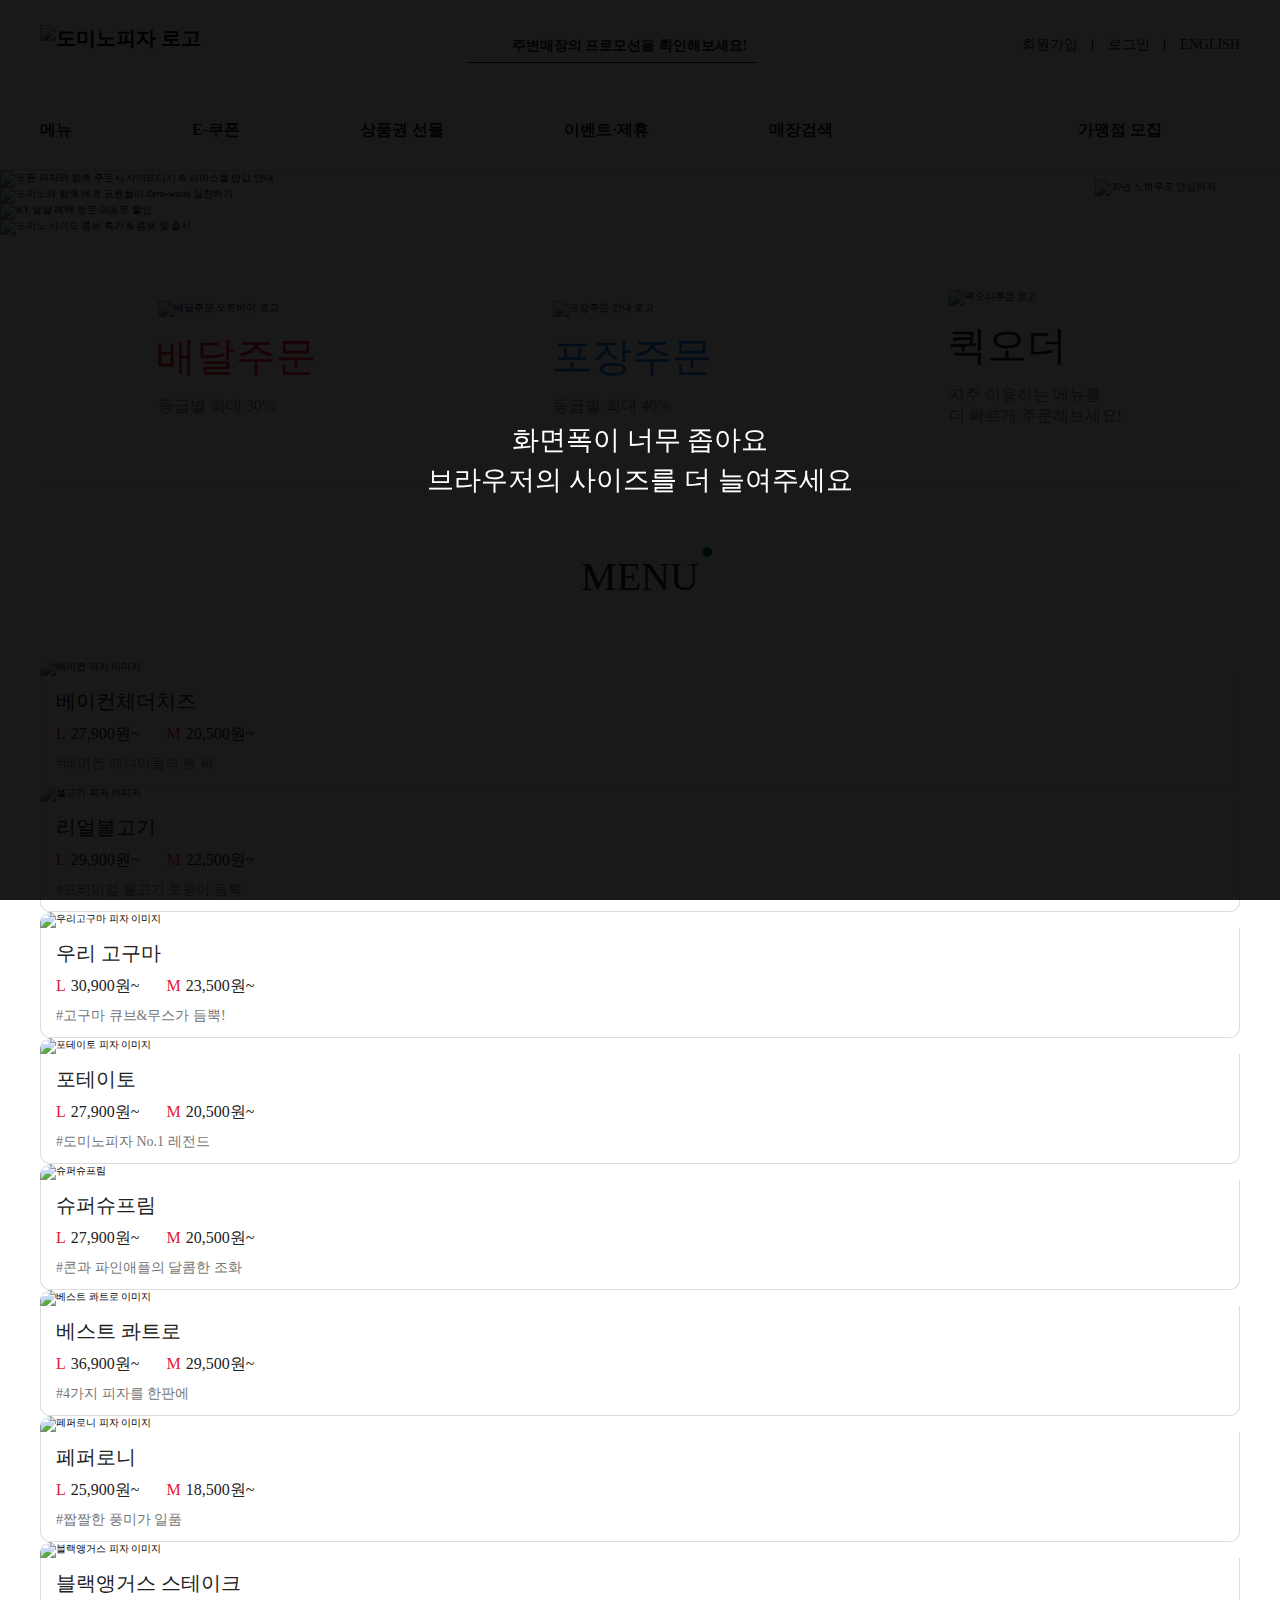
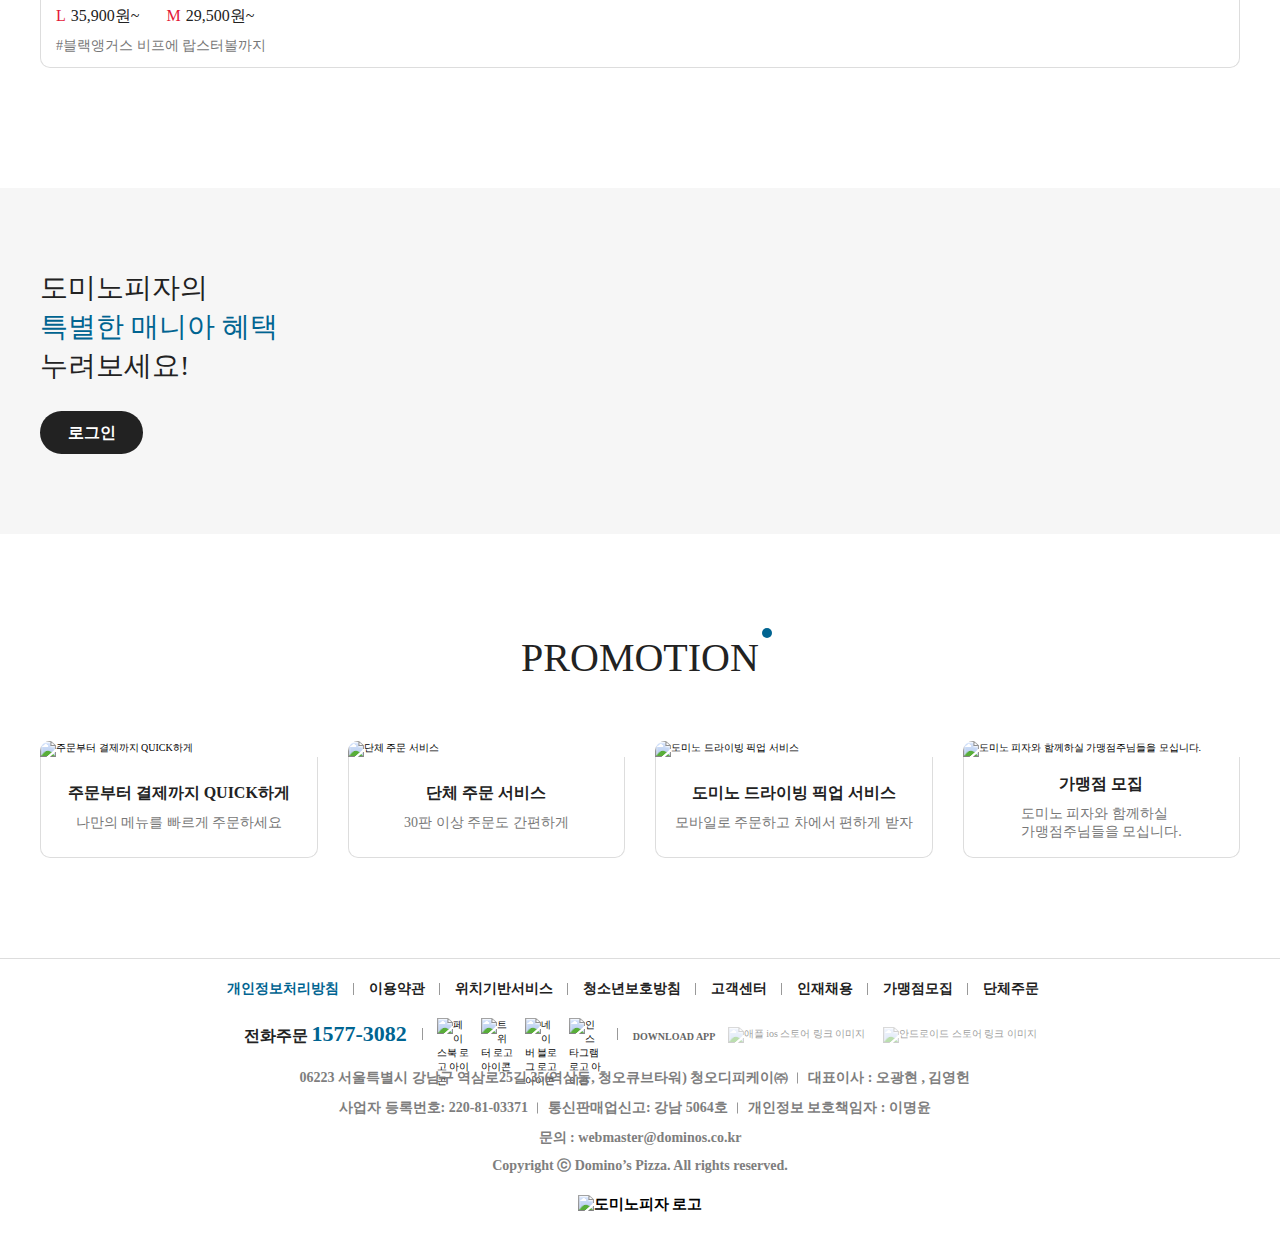
==== commit 76d23f7e: "" ====
--- a/01.Domino/index.html
+++ b/01.Domino/index.html
@@ -32,6 +32,15 @@
 <body>
     <a href="#mainSectionOrder" class="skip">메인영역 바로가기</a>
     <a href="#footer" class="skip">사이트 정보 바로가기</a>
+    <div class="responsiveAlert">
+        <div>
+            <span class="xi-emoticon-sad-o"></span>
+            <p>
+                화면폭이 너무 좁아요<br/>
+                브라우저의 사이즈를 더 늘여주세요<br/>
+            </p>
+        </div>
+    </div>
     <header id="header" class="header">
         <div class="headerTop">
             <div class="headerTopWrap">
@@ -129,6 +138,9 @@
             <div>
                 <a href="javascript:;"><img src="./images/mainBanner4.jpg" alt="도미노 사이드 콤보 특가 & 콤보 밀 출시"></a>
             </div>
+        </div>
+        <div class="btns">
+            <button class="stop xi-pause"></button>
         </div>
     </div>
     <main id="main" class="main">
@@ -418,6 +430,7 @@
             </div>
         </div>
     </footer>
+    <script src="./js/dominoAlert.js"></script>
     <script src="./js/dominoHeader.js"></script>
     <script src="./js/dominoVisual.js"></script>
     <script src="./js/dominoEvent.js"></script>
--- a/01.Domino/css/index.css
+++ b/01.Domino/css/index.css
@@ -1 +1 @@
-html,body,h1,h2,h3,h4,h5,h6,div,p,blockquote,pre,code,address,ul,ol,li,menu,nav,section,article,aside,dl,dt,dd,table,thead,tbody,tfoot,label,caption,th,td,form,fieldset,legend,hr,input,button,textarea,object,figure,figcaption{margin:0;padding:0}html,body{width:100%}html{-webkit-touch-callout:none;-webkit-user-select:none;-webkit-tap-highlight-color:rgba(0,0,0,0)}body{width:100%;background:#fff;min-width:320px;-webkit-text-size-adjust:none;word-wrap:break-word;word-break:break-all;overflow-x:hidden}body,input,select,textarea,button{border:none;font-size:12px;color:#727272}ul,ol,li{list-style:none}table{width:100%;border-spacing:0;border-collapse:collapse}img,fieldset{border:0}address,cite,code,em{font-style:normal;font-weight:normal}label,img,input,select,textarea,button{vertical-align:middle}.hide,caption,legend{line-height:0;font-size:1px;overflow:hidden}hr{display:none}main,header,section,nav,footer,aside,article,figure{display:block}a{color:#000;text-decoration:none}.clear{clear:both}.clear:after{content:"";display:block;clear:both}.hide{position:absolute;left:-5000px}.skip{position:absolute;left:0;top:-100px;width:100%;height:50px;line-height:50px;background:#000;color:#fff;text-align:center;font-size:14px;transition:all .5s;z-index:9999}.skip:focus{top:0}@keyframes fademiddle{from{opacity:0}to{opacity:1}}@keyframes fadein{from{opacity:0}to{opacity:1}}header .headerTopWrap{margin-top:0;margin-right:auto;margin-bottom:0;margin-left:auto;width:120rem;height:9rem;display:flex;justify-content:space-between;align-items:center}header .headerTopWrap h1{position:relative;top:-0.7rem}header .headerTopWrap h1 a{display:block}header .headerTopWrapSearch{display:inline-block}header .headerTopWrapSearch a{position:relative;padding-left:4.5rem;box-sizing:border-box;display:inline-block;width:29rem;height:3.5rem;border-bottom:1px solid #222;line-height:3.5rem;text-align:left;font-size:1.4rem;font-weight:bold;color:#222}header .headerTopWrapSearch a::before{content:"";background:url(../images/location.png) no-repeat;transform:translateY(-50%);position:absolute;top:50%;left:1rem;z-index:9000;width:1.6rem;height:1.6rem}header .headerTopWrapService{display:flex;justify-content:space-between;align-items:center}header .headerTopWrapService li{position:relative}header .headerTopWrapService li:first-child a{padding-left:0}header .headerTopWrapService li:last-child a{padding-right:0}header .headerTopWrapService li:last-child a::after{display:none}header .headerTopWrapService li a{padding:0 1.5rem;display:block;line-height:9rem;font-size:1.4rem;font-weight:normal;color:#222}header .headerTopWrapService li a::after{content:"";background:#222;transform:translateY(-50%);position:absolute;top:50%;right:0;width:1px;height:1.1rem}header .headerMiddle{height:0;background:#006491}header .headerMiddle.middleFixed{position:fixed;top:0;left:0;z-index:5500;width:100%;height:5.9rem;opacity:1;animation:fademiddle .3s}header .headerMiddle h2{padding:1rem 0;text-align:center}header .headerMiddle h2 img{position:relative;top:-2px;width:17.3rem}header .headerBottom{position:relative;background:#fff;border-bottom:1px solid #d2d2d2}header .headerBottom.fixed{position:fixed;top:5.9rem;left:0;z-index:5500;width:100%;animation:fadein .3s}header .headerBottomWrap{margin-top:0;margin-right:auto;margin-bottom:0;margin-left:auto;width:120rem;height:8rem;display:flex;justify-content:space-between}header .headerBottomWrap nav ul{display:flex}header .headerBottomWrap nav ul li:first-child a{padding-left:0}header .headerBottomWrap nav ul li a{padding:0 6rem;display:block}header .headerBottomWrap nav ul li a:hover span::after{width:100%}header .headerBottomWrap nav ul li a:focus span::after{width:100%}header .headerBottomWrap nav ul li a span{position:relative;line-height:8rem;font-size:1.6rem;font-weight:bold;color:#222}header .headerBottomWrap nav ul li a span::after{width:0%;height:2px;content:"";background:#222;transform:translateX(-50%);position:absolute;left:50%;bottom:-7px;transition:all .3s}header .headerBottomWrapOrder{font-size:0}header .headerBottomWrapOrder .order{line-height:8rem;transition:all .3s}header .headerBottomWrapOrder .order:hover{color:#006491}header .headerBottomWrapOrder .wholeBtn{padding:1.5rem 0 1.5rem 2.5rem;font-size:0;color:rgba(0,0,0,0);vertical-align:baseline}header .headerBottomWrapOrder .wholeBtn::before{content:"";background:url(../images/whole_menu.png) no-repeat;display:inline-block;width:2.8rem;height:2rem;vertical-align:-0.4rem}header .headerBottomWrapOrder .wholeBtn.open::before{position:relative;top:2px;background:url(../images/open.png) no-repeat;height:2.4rem}header .headerBottomWrapOrder a{padding:0 2.5rem;display:inline-block;font-size:1.6rem;font-weight:bold;color:#222}header .headerWholeMenu{background:#fff;position:absolute;top:8.1rem;left:0;z-index:9998;width:100%;height:0px;border-bottom:1px solid #d2d2d2;transition:all .5s;visibility:hidden;opacity:0}header .headerWholeMenu.showing{height:30rem;visibility:visible;opacity:1}header .headerWholeMenuWrap{padding-top:3.5rem;display:flex;margin-top:0;margin-right:auto;margin-bottom:0;margin-left:auto;width:120rem}header .headerWholeMenuWrap>div{float:left;font-size:0}header .headerWholeMenuWrapLeft{display:flex}header .headerWholeMenuWrapLeft div{position:relative;padding-right:13rem}header .headerWholeMenuWrapLeft div:nth-child(3)::after{width:1px;height:15.5rem;content:"";background:#ddd;transform:translateY(-50%);position:absolute;top:50%;right:0}header .headerWholeMenuWrapRight div{padding-left:13rem}header .headerWholeMenuWrap div a{display:block}header .headerWholeMenuWrap div a.title{font-size:1.8rem;font-weight:bold;color:#222;padding:1rem 0 2rem}header .headerWholeMenuWrap div a.item{font-size:1.6rem;font-weight:normal;color:#777;line-height:3.5rem;transition:all .5s}header .headerWholeMenuWrap div a.item:hover,header .headerWholeMenuWrap div a.item:focus{color:#006491}.visual .slick-arrow{content:"";transform:translateY(-50%);position:absolute;top:50%;z-index:5000;font-size:0}.visual .slick-prev{left:10%;width:3rem;height:5.6rem;background:url(../images/left.png) no-repeat}.visual .slick-next{left:90%;width:3rem;height:5.6rem;background:url(../images/right.png) no-repeat}.visual .slick-dots{transform:translateX(-50%);position:absolute;left:50%;bottom:5%}.visual .slick-dots .slick-active button{background:#1382ff}.visual .slick-dots li{margin:0 1rem;display:inline-block}.visual .slick-dots li button{width:1rem;height:1rem;border-radius:50%;font-size:0;background:#fff}main .subTitle span{position:relative}main .subTitle span::after{content:"";background:#006491;position:absolute;top:-0.7rem;right:-1.3rem;width:1rem;height:1rem;border-radius:50%}main .mainOrderWrap{margin-top:0;margin-right:auto;margin-bottom:0;margin-left:auto;width:120rem}@keyframes move{from{left:0}to{left:100%}}@keyframes twist{from{transform:rotate(10deg)}to{transform:rotate(-10deg)}}main .mainOrderWrapList{padding:5.5rem 0;display:flex;justify-content:space-around;align-items:center;border-bottom:1px solid #ddd}main .mainOrderWrapListFirst,main .mainOrderWrapListSecond,main .mainOrderWrapListThird{text-align:left}main .mainOrderWrapListFirst a,main .mainOrderWrapListSecond a,main .mainOrderWrapListThird a{display:block}main .mainOrderWrapListFirst a img,main .mainOrderWrapListSecond a img,main .mainOrderWrapListThird a img{position:relative}main .mainOrderWrapListFirst a p,main .mainOrderWrapListSecond a p,main .mainOrderWrapListThird a p{position:relative;left:-1.5px;padding:1.2rem 0;font-size:4rem}main .mainOrderWrapListFirst a p::after,main .mainOrderWrapListSecond a p::after,main .mainOrderWrapListThird a p::after{content:"";transform:translateY(-60%);position:absolute;top:50%;right:-4.5rem;width:3.5rem;height:3.5rem}main .mainOrderWrapListFirst a span,main .mainOrderWrapListSecond a span,main .mainOrderWrapListThird a span{display:block;font-size:1.6rem;font-weight:normal;color:#777}main .mainOrderWrapListFirst a:hover img{animation:move 2s infinite}main .mainOrderWrapListFirst a p{color:#ff143c}main .mainOrderWrapListFirst a p::after{background:url(../images/left_arrow.png) no-repeat}main .mainOrderWrapListSecond a:hover img{animation:twist .5s infinite alternate}main .mainOrderWrapListSecond a p{color:#1382ff}main .mainOrderWrapListSecond a p::after{background:url(../images/right_arrow.png) no-repeat}main .mainOrderWrapListThird a:hover img{animation:twist .5s infinite alternate}main .mainOrderWrapListThird a p{color:#222}main .mainOrderWrapListThird a p::after{right:.5rem;background:url(../images/third_arrow.png) no-repeat}main .mainProductsWrap{margin:7rem 0 12rem}main .mainProductsWrapContainer{margin-top:0;margin-right:auto;margin-bottom:0;margin-left:auto;width:120rem}main .mainProductsWrapContainer .bx-wrapper{position:relative}main .mainProductsWrapContainer .bx-wrapper .bx-controls .bx-controls-direction .bx-prev,main .mainProductsWrapContainer .bx-wrapper .bx-controls .bx-controls-direction .bx-next{content:"";transform:translateY(-50%);position:absolute;top:50%;z-index:5000;font-size:0}main .mainProductsWrapContainer .bx-wrapper .bx-controls .bx-controls-direction .bx-prev{width:2.3rem;height:4.5rem;left:-9rem;background:url(../images/eleft.png) no-repeat}main .mainProductsWrapContainer .bx-wrapper .bx-controls .bx-controls-direction .bx-next{width:2.3rem;height:4.5rem;left:105%;background:url(../images/eright.png) no-repeat}main .mainProductsWrapContainer h2{margin-bottom:6rem;text-align:center;font-size:4rem;font-weight:400;color:#222}main .mainProductsWrapContainer ul li:last-child{margin-right:0}main .mainProductsWrapContainer ul li a{display:block}main .mainProductsWrapContainer ul li a:hover em img{transform:scale(1.1)}main .mainProductsWrapContainer ul li a em{overflow:hidden;display:block;border-radius:1rem 1rem 0 0}main .mainProductsWrapContainer ul li a em img{display:block;border-radius:1rem 1rem 0 0;transition:all .5s}main .mainProductsWrapContainer ul li a .textWrap{padding:1.5rem;box-sizing:border-box;height:11rem;border:1px solid #ddd;border-top:none;border-radius:0 0 1rem 1rem}main .mainProductsWrapContainer ul li a .textWrap h3{line-height:2rem;font-size:2rem;font-weight:normal;color:#222}main .mainProductsWrapContainer ul li a .textWrap div{margin:1.5rem 0;display:flex}main .mainProductsWrapContainer ul li a .textWrap div p{line-height:1.6rem;font-size:1.6rem;font-weight:normal;color:#e31837}main .mainProductsWrapContainer ul li a .textWrap div p:nth-child(1){margin-right:2.7rem}main .mainProductsWrapContainer ul li a .textWrap div p span{margin-left:.5rem;color:#222}main .mainProductsWrapContainer ul li a .textWrap>p{line-height:1.4rem;font-size:1.4rem;font-weight:normal;color:#777}main .mainEventWrap{padding:8rem 0;background:#f6f6f6}main .mainEventWrapTop{margin-top:0;margin-right:auto;margin-bottom:0;margin-left:auto;width:120rem;display:flex;justify-content:space-between;align-items:center}main .mainEventWrapTopLeft p{line-height:3.9rem;font-size:2.8rem;font-weight:normal;color:#222}main .mainEventWrapTopLeft p:nth-of-type(2){color:#006491}main .mainEventWrapTopLeft a{display:block;margin-top:2.6rem;background:#222;border-radius:5rem;width:10.3rem;height:4.3rem;text-align:center;line-height:4.3rem;font-size:1.6rem;font-weight:bold;color:#fff;transition:all .5s}main .mainEventWrapTopLeft a:hover,main .mainEventWrapTopLeft a:focus{background:#006491}main .mainEventWrapTopRight ul li{margin-right:1.5rem;display:inline-block}main .mainEventWrapTopRight ul li a img{border-radius:1rem}main .mainEventWrapTopRight ul li:last-child{margin-right:0}main .mainPromotion{margin:10rem 0}main .mainPromotionWrap{margin-top:0;margin-right:auto;margin-bottom:0;margin-left:auto;width:120rem}main .mainPromotionWrap h2{margin-bottom:6rem;text-align:center;font-size:4rem;font-weight:normal;color:#222}main .mainPromotionWrap ul{display:flex;justify-content:space-between}main .mainPromotionWrap ul li{margin:0 1.5rem;width:27.8rem}main .mainPromotionWrap ul li:first-child{margin-left:0}main .mainPromotionWrap ul li:last-child{margin-right:0}main .mainPromotionWrap ul li a{display:block}main .mainPromotionWrap ul li a:hover em img{transform:scale(1.1)}main .mainPromotionWrap ul li a em{overflow:hidden;display:block;border-radius:1rem 1rem 0 0}main .mainPromotionWrap ul li a em img{display:block;transition:all .5s}main .mainPromotionWrap ul li a div{display:flex;justify-content:center;align-items:center;flex-direction:column;height:10rem;border:1px solid #ddd;border-top:none;border-radius:0 0 1rem 1rem}main .mainPromotionWrap ul li a div p{padding-bottom:1rem;font-size:1.6rem;font-weight:bold;color:#222}main .mainPromotionWrap ul li a div span{font-size:1.4rem;font-weight:normal;color:#777}@keyframes upDown{0%{transform:translateY(0)}100%{transform:translateY(-1rem)}}footer .fixedBanner{position:fixed;top:20%;right:5%;z-index:6000;animation:upDown .5s infinite alternate}footer .fixedBanner>div{position:relative}footer .fixedBanner>div button{font-size:2.5rem;font-weight:normal;color:#222;position:absolute;top:0;right:5%}footer .goUpBtnWrap{position:fixed;right:5%;bottom:5rem;visibility:hidden;opacity:0;transition:all .5s}footer .goUpBtnWrap.scroll{visibility:visible;opacity:1}footer .goUpBtnWrap button{display:block;width:5.3rem;height:5.3rem;background:#fff;border:1px solid #006491;line-height:7rem;text-align:center;letter-spacing:2px;font-size:1.2rem;font-weight:bold;color:#006491;transition:all .2s}footer .goUpBtnWrap button::before{content:"";background:url(../images/ico_top_arrow.png) no-repeat 0 -8px;transform:translateX(-50%);position:absolute;top:1.5rem;left:50%;width:1.4rem;height:.8rem}footer .goUpBtnWrap button:hover{background:#006491;color:#fff}footer .goUpBtnWrap button:hover::before{background-position:0 0}footer .footerWrap{border-top:1px solid #ddd}footer .footerWrapTop{padding-top:1rem;display:flex;justify-content:center;margin-top:0;margin-right:auto;margin-bottom:0;margin-left:auto;width:120rem;height:4rem}footer .footerWrapTop ul{display:flex;justify-content:space-between}footer .footerWrapTop ul li:first-child a{padding-left:0;color:#006491}footer .footerWrapTop ul li:last-child a::after{display:none}footer .footerWrapTop ul li a{position:relative;padding:0 1.5rem;display:block;line-height:4rem;font-size:1.4rem;font-weight:bold;color:#222}footer .footerWrapTop ul li a::after{content:"";background:#999;transform:translateY(-50%);position:absolute;top:50%;right:0;width:1px;height:1.2rem}footer .footerWrapBottom{padding:0 0 3rem;margin-top:0;margin-right:auto;margin-bottom:0;margin-left:auto;width:120rem}footer .footerWrapBottomInfo{display:flex;justify-content:flex-start;align-items:center;flex-direction:column}footer .footerWrapBottomInfo h2{margin-top:2rem}footer .footerWrapBottomInfo h2 a{display:block}footer .footerWrapBottomInfo h2 a img{position:relative}footer .footerWrapBottomInfoLink{margin:.5rem 0 1.5rem;display:flex;justify-content:space-between;align-items:center}footer .footerWrapBottomInfoLink h3{font-size:1.6rem;font-weight:bold;color:#222}footer .footerWrapBottomInfoLink h3 span{font-size:2.2rem;font-weight:bold;color:#006491}footer .footerWrapBottomInfoLink ul{position:relative;margin:0 3rem;display:flex;justify-content:space-between;align-items:center}footer .footerWrapBottomInfoLink ul::after{content:"";background:#999;transform:translateY(-50%);position:absolute;top:50%;right:-1.5rem;width:1px;height:1.2rem}footer .footerWrapBottomInfoLink ul::before{content:"";background:#999;transform:translateY(-50%);position:absolute;top:50%;left:-1.5rem;width:1px;height:1.2rem}footer .footerWrapBottomInfoLink ul li:first-child a{margin-left:0}footer .footerWrapBottomInfoLink ul li a{margin-left:1rem;display:block;width:3.4rem;height:3.3rem}footer .footerWrapBottomInfoLink div span{position:relative;top:3px;margin-right:1rem;line-height:4rem;font-weight:bold;color:#666}footer .footerWrapBottomInfoLink div a:nth-child(2){margin-right:1.5rem}footer .footerWrapBottomInfoLink div a img{opacity:.4}footer .footerWrapBottomInfoText{text-align:center}footer .footerWrapBottomInfoText ul{display:flex;justify-content:center;align-items:stretch}footer .footerWrapBottomInfoText ul:nth-child(2){padding:1.2rem 0}footer .footerWrapBottomInfoText ul li:first-child span{padding-left:0}footer .footerWrapBottomInfoText ul li:last-child span::after{display:none}footer .footerWrapBottomInfoText ul li span{position:relative;display:block;padding:0 1rem;font-size:1.4rem;font-weight:bold;color:#7e7e7e}footer .footerWrapBottomInfoText ul li span::after{content:"";background:#999;transform:translateY(-50%);position:absolute;top:50%;right:0;width:1px;height:1.1rem}footer .footerWrapBottomInfoText p{padding-bottom:1rem;font-size:1.4rem;font-weight:bold;color:#7e7e7e}footer .footerWrapBottomInfoText address{font-size:1.4rem;font-weight:bold;color:#7e7e7e}@font-face{font-family:"Arita-dotum-Medium";src:url("https://cdn.jsdelivr.net/gh/projectnoonnu/noonfonts_one@1.0/Arita-dotum-Medium.woff") format("woff");font-weight:normal;font-style:normal}html{font-size:10px}button{font-family:"Arita-dotum-Medium";background:none;cursor:pointer}body{overflow-x:hidden;position:relative;font-size:1rem;font-family:"Arita-dotum-Medium"}+html,body,h1,h2,h3,h4,h5,h6,div,p,blockquote,pre,code,address,ul,ol,li,menu,nav,section,article,aside,dl,dt,dd,table,thead,tbody,tfoot,label,caption,th,td,form,fieldset,legend,hr,input,button,textarea,object,figure,figcaption{margin:0;padding:0}html,body{width:100%}html{-webkit-touch-callout:none;-webkit-user-select:none;-webkit-tap-highlight-color:rgba(0,0,0,0)}body{width:100%;background:#fff;min-width:320px;-webkit-text-size-adjust:none;word-wrap:break-word;word-break:break-all;overflow-x:hidden}body,input,select,textarea,button{border:none;font-size:12px;color:#727272}ul,ol,li{list-style:none}table{width:100%;border-spacing:0;border-collapse:collapse}img,fieldset{border:0}address,cite,code,em{font-style:normal;font-weight:normal}label,img,input,select,textarea,button{vertical-align:middle}.hide,caption,legend{line-height:0;font-size:1px;overflow:hidden}hr{display:none}main,header,section,nav,footer,aside,article,figure{display:block}a{color:#000;text-decoration:none}.clear{clear:both}.clear:after{content:"";display:block;clear:both}.hide{position:absolute;left:-5000px}.skip{position:absolute;left:0;top:-100px;width:100%;height:50px;line-height:50px;background:#000;color:#fff;text-align:center;font-size:14px;transition:all .5s;z-index:9999}.skip:focus{top:0}.responsiveAlert{position:fixed;top:0;left:0;z-index:9999;display:none;width:100vw;min-height:100vh;background:rgba(0,0,0,.9)}.responsiveAlert.alert{display:block}.responsiveAlert div{width:100vw;min-height:100vh;display:flex;justify-content:center;align-items:center;flex-direction:column;text-align:center}.responsiveAlert div span{margin-bottom:2rem;font-size:5rem;font-weight:normal;color:#fff}.responsiveAlert div p{line-height:4rem;font-size:2.7rem;font-weight:normal;color:#fff}@media all and (max-width: 490px){.responsiveAlert div p{line-height:3.5rem;font-size:2.3rem}}@keyframes fademiddle{from{opacity:0}to{opacity:1}}@keyframes fadein{from{opacity:0}to{opacity:1}}header .headerTopWrap{margin-top:0;margin-right:auto;margin-bottom:0;margin-left:auto;width:120rem;height:9rem;display:flex;justify-content:space-between;align-items:center}header .headerTopWrap h1{position:relative;top:-0.7rem}header .headerTopWrap h1 a{display:block}header .headerTopWrapSearch{display:inline-block}header .headerTopWrapSearch a{position:relative;padding-left:4.5rem;box-sizing:border-box;display:inline-block;width:29rem;height:3.5rem;border-bottom:1px solid #222;line-height:3.5rem;text-align:left;font-size:1.4rem;font-weight:bold;color:#222}header .headerTopWrapSearch a::before{content:"";background:url(../images/location.png) no-repeat;transform:translateY(-50%);position:absolute;top:50%;left:1rem;z-index:9000;width:1.6rem;height:1.6rem}header .headerTopWrapService{display:flex;justify-content:space-between;align-items:center}header .headerTopWrapService li{position:relative}header .headerTopWrapService li:first-child a{padding-left:0}header .headerTopWrapService li:last-child a{padding-right:0}header .headerTopWrapService li:last-child a::after{display:none}header .headerTopWrapService li a{padding:0 1.5rem;display:block;line-height:9rem;font-size:1.4rem;font-weight:normal;color:#222}header .headerTopWrapService li a::after{content:"";background:#222;transform:translateY(-50%);position:absolute;top:50%;right:0;width:1px;height:1.1rem}header .headerMiddle{height:0;background:#006491}header .headerMiddle.middleFixed{position:fixed;top:0;left:0;z-index:5500;width:100%;height:5.9rem;opacity:1;animation:fademiddle .3s}header .headerMiddle h2{padding:1rem 0;text-align:center}header .headerMiddle h2 img{position:relative;top:-2px;width:17.3rem}header .headerBottom{position:relative;background:#fff;border-bottom:1px solid #d2d2d2}header .headerBottom.fixed{position:fixed;top:5.9rem;left:0;z-index:5500;width:100%;animation:fadein .3s}header .headerBottomWrap{margin-top:0;margin-right:auto;margin-bottom:0;margin-left:auto;width:120rem;height:8rem;display:flex;justify-content:space-between}header .headerBottomWrap nav ul{display:flex}header .headerBottomWrap nav ul li:first-child a{padding-left:0}header .headerBottomWrap nav ul li a{padding:0 6rem;display:block}header .headerBottomWrap nav ul li a:hover span::after{width:100%}header .headerBottomWrap nav ul li a:focus span::after{width:100%}header .headerBottomWrap nav ul li a span{position:relative;line-height:8rem;font-size:1.6rem;font-weight:bold;color:#222}header .headerBottomWrap nav ul li a span::after{width:0%;height:2px;content:"";background:#222;transform:translateX(-50%);position:absolute;left:50%;bottom:-7px;transition:all .3s}header .headerBottomWrapOrder{font-size:0}header .headerBottomWrapOrder .order{line-height:8rem;transition:all .3s}header .headerBottomWrapOrder .order:hover{color:#006491}header .headerBottomWrapOrder .wholeBtn{padding:1.5rem 0 1.5rem 2.5rem;font-size:0;color:rgba(0,0,0,0);vertical-align:baseline}header .headerBottomWrapOrder .wholeBtn::before{content:"";background:url(../images/whole_menu.png) no-repeat;display:inline-block;width:2.8rem;height:2rem;vertical-align:-0.4rem}header .headerBottomWrapOrder .wholeBtn.open::before{position:relative;top:2px;background:url(../images/open.png) no-repeat;height:2.4rem}header .headerBottomWrapOrder a{padding:0 2.5rem;display:inline-block;font-size:1.6rem;font-weight:bold;color:#222}header .headerWholeMenu{background:#fff;position:absolute;top:8.1rem;left:0;z-index:9998;width:100%;height:0px;border-bottom:1px solid #d2d2d2;transition:all .5s;visibility:hidden;opacity:0}header .headerWholeMenu.showing{height:30rem;visibility:visible;opacity:1}header .headerWholeMenuWrap{padding-top:3.5rem;display:flex;margin-top:0;margin-right:auto;margin-bottom:0;margin-left:auto;width:120rem}header .headerWholeMenuWrap>div{float:left;font-size:0}header .headerWholeMenuWrapLeft{display:flex}header .headerWholeMenuWrapLeft div{position:relative;padding-right:13rem}header .headerWholeMenuWrapLeft div:nth-child(3)::after{width:1px;height:15.5rem;content:"";background:#ddd;transform:translateY(-50%);position:absolute;top:50%;right:0}header .headerWholeMenuWrapRight div{padding-left:13rem}header .headerWholeMenuWrap div a{display:block}header .headerWholeMenuWrap div a.title{font-size:1.8rem;font-weight:bold;color:#222;padding:1rem 0 2rem}header .headerWholeMenuWrap div a.item{font-size:1.6rem;font-weight:normal;color:#777;line-height:3.5rem;transition:all .5s}header .headerWholeMenuWrap div a.item:hover,header .headerWholeMenuWrap div a.item:focus{color:#006491}#visual{position:relative}.visual .slick-arrow{content:"";transform:translateY(-50%);position:absolute;top:50%;z-index:5000;font-size:0}.visual .slick-prev{left:10%;width:3rem;height:5.6rem;background:url(../images/left.png) no-repeat}.visual .slick-next{left:90%;width:3rem;height:5.6rem;background:url(../images/right.png) no-repeat}.visual .slick-dots{transform:translateX(-50%);position:absolute;left:50%;bottom:5%}.visual .slick-dots .slick-active button{background:#1382ff}.visual .slick-dots li{margin:0 1rem;display:inline-block}.visual .slick-dots li button{width:1rem;height:1rem;border-radius:50%;font-size:0;background:#fff}.btns button{position:absolute;z-index:5000;left:calc(50% + 6.5rem);bottom:3.7%;font-size:2.5rem;color:#1382ff}main .subTitle span{position:relative}main .subTitle span::after{content:"";background:#006491;position:absolute;top:-0.7rem;right:-1.3rem;width:1rem;height:1rem;border-radius:50%}main .mainOrderWrap{margin-top:0;margin-right:auto;margin-bottom:0;margin-left:auto;width:120rem}@keyframes move{from{left:0}to{left:100%}}@keyframes twist{from{transform:rotate(10deg)}to{transform:rotate(-10deg)}}main .mainOrderWrapList{padding:5.5rem 0;display:flex;justify-content:space-around;align-items:center;border-bottom:1px solid #ddd}main .mainOrderWrapListFirst,main .mainOrderWrapListSecond,main .mainOrderWrapListThird{text-align:left}main .mainOrderWrapListFirst a,main .mainOrderWrapListSecond a,main .mainOrderWrapListThird a{display:block}main .mainOrderWrapListFirst a img,main .mainOrderWrapListSecond a img,main .mainOrderWrapListThird a img{position:relative}main .mainOrderWrapListFirst a p,main .mainOrderWrapListSecond a p,main .mainOrderWrapListThird a p{position:relative;left:-1.5px;padding:1.2rem 0;font-size:4rem}main .mainOrderWrapListFirst a p::after,main .mainOrderWrapListSecond a p::after,main .mainOrderWrapListThird a p::after{content:"";transform:translateY(-60%);position:absolute;top:50%;right:-4.5rem;width:3.5rem;height:3.5rem}main .mainOrderWrapListFirst a span,main .mainOrderWrapListSecond a span,main .mainOrderWrapListThird a span{display:block;font-size:1.6rem;font-weight:normal;color:#777}main .mainOrderWrapListFirst a:hover img{animation:move 2s infinite}main .mainOrderWrapListFirst a p{color:#ff143c}main .mainOrderWrapListFirst a p::after{background:url(../images/left_arrow.png) no-repeat}main .mainOrderWrapListSecond a:hover img{animation:twist .5s infinite alternate}main .mainOrderWrapListSecond a p{color:#1382ff}main .mainOrderWrapListSecond a p::after{background:url(../images/right_arrow.png) no-repeat}main .mainOrderWrapListThird a:hover img{animation:twist .5s infinite alternate}main .mainOrderWrapListThird a p{color:#222}main .mainOrderWrapListThird a p::after{right:.5rem;background:url(../images/third_arrow.png) no-repeat}main .mainProductsWrap{margin:7rem 0 12rem}main .mainProductsWrapContainer{margin-top:0;margin-right:auto;margin-bottom:0;margin-left:auto;width:120rem}main .mainProductsWrapContainer .bx-wrapper{position:relative}main .mainProductsWrapContainer .bx-wrapper .bx-controls .bx-controls-direction .bx-prev,main .mainProductsWrapContainer .bx-wrapper .bx-controls .bx-controls-direction .bx-next{content:"";transform:translateY(-50%);position:absolute;top:50%;z-index:5000;font-size:0}main .mainProductsWrapContainer .bx-wrapper .bx-controls .bx-controls-direction .bx-prev{width:2.3rem;height:4.5rem;left:-9rem;background:url(../images/eleft.png) no-repeat}main .mainProductsWrapContainer .bx-wrapper .bx-controls .bx-controls-direction .bx-next{width:2.3rem;height:4.5rem;left:105%;background:url(../images/eright.png) no-repeat}main .mainProductsWrapContainer h2{margin-bottom:6rem;text-align:center;font-size:4rem;font-weight:400;color:#222}main .mainProductsWrapContainer ul li:last-child{margin-right:0}main .mainProductsWrapContainer ul li a{display:block}main .mainProductsWrapContainer ul li a:hover em img{transform:scale(1.1)}main .mainProductsWrapContainer ul li a em{overflow:hidden;display:block;border-radius:1rem 1rem 0 0}main .mainProductsWrapContainer ul li a em img{display:block;border-radius:1rem 1rem 0 0;transition:all .5s}main .mainProductsWrapContainer ul li a .textWrap{padding:1.5rem;box-sizing:border-box;height:11rem;border:1px solid #ddd;border-top:none;border-radius:0 0 1rem 1rem}main .mainProductsWrapContainer ul li a .textWrap h3{line-height:2rem;font-size:2rem;font-weight:normal;color:#222}main .mainProductsWrapContainer ul li a .textWrap div{margin:1.5rem 0;display:flex}main .mainProductsWrapContainer ul li a .textWrap div p{line-height:1.6rem;font-size:1.6rem;font-weight:normal;color:#e31837}main .mainProductsWrapContainer ul li a .textWrap div p:nth-child(1){margin-right:2.7rem}main .mainProductsWrapContainer ul li a .textWrap div p span{margin-left:.5rem;color:#222}main .mainProductsWrapContainer ul li a .textWrap>p{line-height:1.4rem;font-size:1.4rem;font-weight:normal;color:#777}main .mainEventWrap{padding:8rem 0;background:#f6f6f6}main .mainEventWrapTop{margin-top:0;margin-right:auto;margin-bottom:0;margin-left:auto;width:120rem;display:flex;justify-content:space-between;align-items:center}main .mainEventWrapTopLeft p{line-height:3.9rem;font-size:2.8rem;font-weight:normal;color:#222}main .mainEventWrapTopLeft p:nth-of-type(2){color:#006491}main .mainEventWrapTopLeft a{display:block;margin-top:2.6rem;background:#222;border-radius:5rem;width:10.3rem;height:4.3rem;text-align:center;line-height:4.3rem;font-size:1.6rem;font-weight:bold;color:#fff;transition:all .5s}main .mainEventWrapTopLeft a:hover,main .mainEventWrapTopLeft a:focus{background:#006491}main .mainEventWrapTopRight ul li{margin-right:1.5rem;display:inline-block}main .mainEventWrapTopRight ul li a img{border-radius:1rem}main .mainEventWrapTopRight ul li:last-child{margin-right:0}main .mainPromotion{margin:10rem 0}main .mainPromotionWrap{margin-top:0;margin-right:auto;margin-bottom:0;margin-left:auto;width:120rem}main .mainPromotionWrap h2{margin-bottom:6rem;text-align:center;font-size:4rem;font-weight:normal;color:#222}main .mainPromotionWrap ul{display:flex;justify-content:space-between}main .mainPromotionWrap ul li{margin:0 1.5rem;width:27.8rem}main .mainPromotionWrap ul li:first-child{margin-left:0}main .mainPromotionWrap ul li:last-child{margin-right:0}main .mainPromotionWrap ul li a{display:block}main .mainPromotionWrap ul li a:hover em img{transform:scale(1.1)}main .mainPromotionWrap ul li a em{overflow:hidden;display:block;border-radius:1rem 1rem 0 0}main .mainPromotionWrap ul li a em img{display:block;transition:all .5s}main .mainPromotionWrap ul li a div{display:flex;justify-content:center;align-items:center;flex-direction:column;height:10rem;border:1px solid #ddd;border-top:none;border-radius:0 0 1rem 1rem}main .mainPromotionWrap ul li a div p{padding-bottom:1rem;font-size:1.6rem;font-weight:bold;color:#222}main .mainPromotionWrap ul li a div span{font-size:1.4rem;font-weight:normal;color:#777}@keyframes upDown{0%{transform:translateY(0)}100%{transform:translateY(-1rem)}}footer .fixedBanner{position:fixed;top:20%;right:5%;z-index:6000;animation:upDown .5s infinite alternate}footer .fixedBanner>div{position:relative}footer .fixedBanner>div button{font-size:2.5rem;font-weight:normal;color:#222;position:absolute;top:0;right:5%}footer .goUpBtnWrap{position:fixed;right:5%;bottom:5rem;visibility:hidden;opacity:0;transition:all .5s}footer .goUpBtnWrap.scroll{visibility:visible;opacity:1}footer .goUpBtnWrap button{display:block;width:5.3rem;height:5.3rem;background:#fff;border:1px solid #006491;line-height:7rem;text-align:center;letter-spacing:2px;font-size:1.2rem;font-weight:bold;color:#006491;transition:all .2s}footer .goUpBtnWrap button::before{content:"";background:url(../images/ico_top_arrow.png) no-repeat 0 -8px;transform:translateX(-50%);position:absolute;top:1.5rem;left:50%;width:1.4rem;height:.8rem}footer .goUpBtnWrap button:hover{background:#006491;color:#fff}footer .goUpBtnWrap button:hover::before{background-position:0 0}footer .footerWrap{border-top:1px solid #ddd}footer .footerWrapTop{padding-top:1rem;display:flex;justify-content:center;margin-top:0;margin-right:auto;margin-bottom:0;margin-left:auto;width:120rem;height:4rem}footer .footerWrapTop ul{display:flex;justify-content:space-between}footer .footerWrapTop ul li:first-child a{padding-left:0;color:#006491}footer .footerWrapTop ul li:last-child a::after{display:none}footer .footerWrapTop ul li a{position:relative;padding:0 1.5rem;display:block;line-height:4rem;font-size:1.4rem;font-weight:bold;color:#222}footer .footerWrapTop ul li a::after{content:"";background:#999;transform:translateY(-50%);position:absolute;top:50%;right:0;width:1px;height:1.2rem}footer .footerWrapBottom{padding:0 0 3rem;margin-top:0;margin-right:auto;margin-bottom:0;margin-left:auto;width:120rem}footer .footerWrapBottomInfo{display:flex;justify-content:flex-start;align-items:center;flex-direction:column}footer .footerWrapBottomInfo h2{margin-top:2rem}footer .footerWrapBottomInfo h2 a{display:block}footer .footerWrapBottomInfo h2 a img{position:relative}footer .footerWrapBottomInfoLink{margin:.5rem 0 1.5rem;display:flex;justify-content:space-between;align-items:center}footer .footerWrapBottomInfoLink h3{font-size:1.6rem;font-weight:bold;color:#222}footer .footerWrapBottomInfoLink h3 span{font-size:2.2rem;font-weight:bold;color:#006491}footer .footerWrapBottomInfoLink ul{position:relative;margin:0 3rem;display:flex;justify-content:space-between;align-items:center}footer .footerWrapBottomInfoLink ul::after{content:"";background:#999;transform:translateY(-50%);position:absolute;top:50%;right:-1.5rem;width:1px;height:1.2rem}footer .footerWrapBottomInfoLink ul::before{content:"";background:#999;transform:translateY(-50%);position:absolute;top:50%;left:-1.5rem;width:1px;height:1.2rem}footer .footerWrapBottomInfoLink ul li:first-child a{margin-left:0}footer .footerWrapBottomInfoLink ul li a{margin-left:1rem;display:block;width:3.4rem;height:3.3rem}footer .footerWrapBottomInfoLink div span{position:relative;top:3px;margin-right:1rem;line-height:4rem;font-weight:bold;color:#666}footer .footerWrapBottomInfoLink div a:nth-child(2){margin-right:1.5rem}footer .footerWrapBottomInfoLink div a img{opacity:.4}footer .footerWrapBottomInfoText{text-align:center}footer .footerWrapBottomInfoText ul{display:flex;justify-content:center;align-items:stretch}footer .footerWrapBottomInfoText ul:nth-child(2){padding:1.2rem 0}footer .footerWrapBottomInfoText ul li:first-child span{padding-left:0}footer .footerWrapBottomInfoText ul li:last-child span::after{display:none}footer .footerWrapBottomInfoText ul li span{position:relative;display:block;padding:0 1rem;font-size:1.4rem;font-weight:bold;color:#7e7e7e}footer .footerWrapBottomInfoText ul li span::after{content:"";background:#999;transform:translateY(-50%);position:absolute;top:50%;right:0;width:1px;height:1.1rem}footer .footerWrapBottomInfoText p{padding-bottom:1rem;font-size:1.4rem;font-weight:bold;color:#7e7e7e}footer .footerWrapBottomInfoText address{font-size:1.4rem;font-weight:bold;color:#7e7e7e}@font-face{font-family:"Arita-dotum-Medium";src:url("https://cdn.jsdelivr.net/gh/projectnoonnu/noonfonts_one@1.0/Arita-dotum-Medium.woff") format("woff");font-weight:normal;font-style:normal}html{font-size:10px}button{font-family:"Arita-dotum-Medium";background:none;cursor:pointer}body{overflow-x:hidden;position:relative;font-size:1rem;font-family:"Arita-dotum-Medium"}